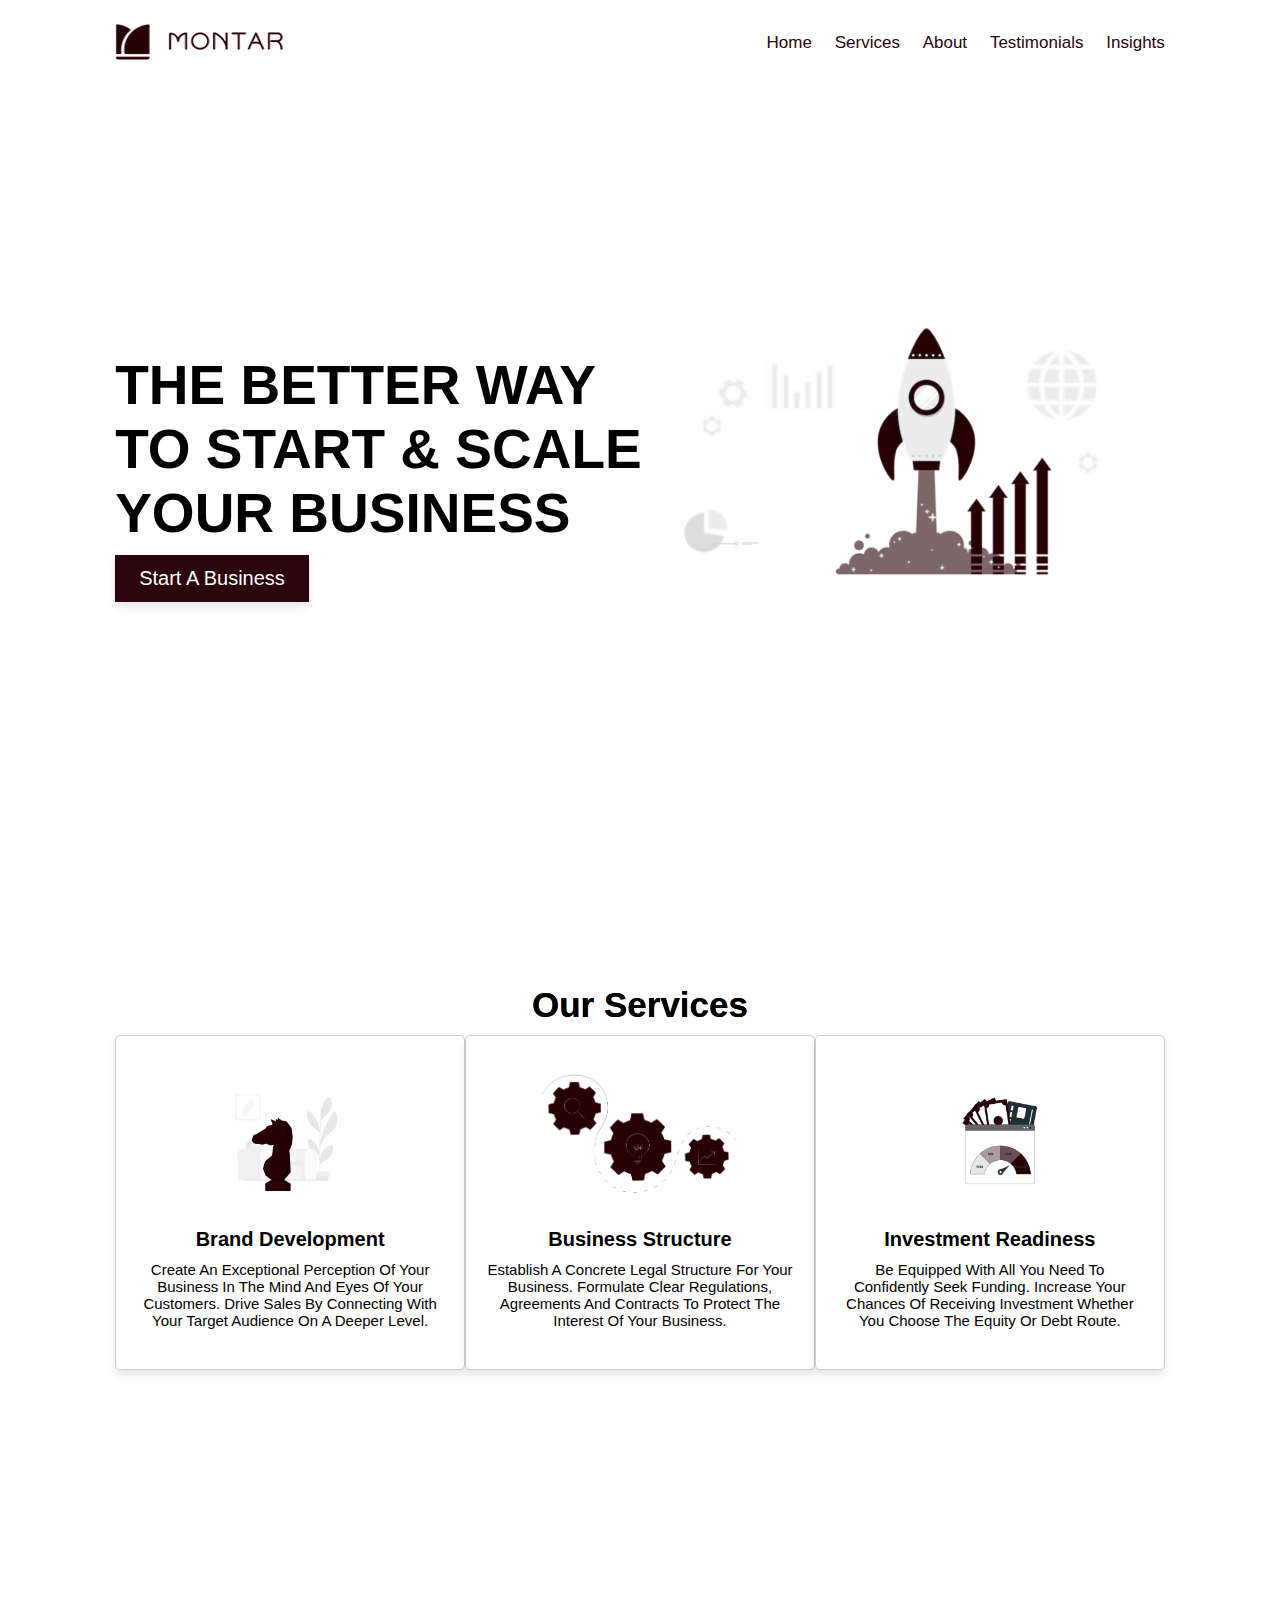
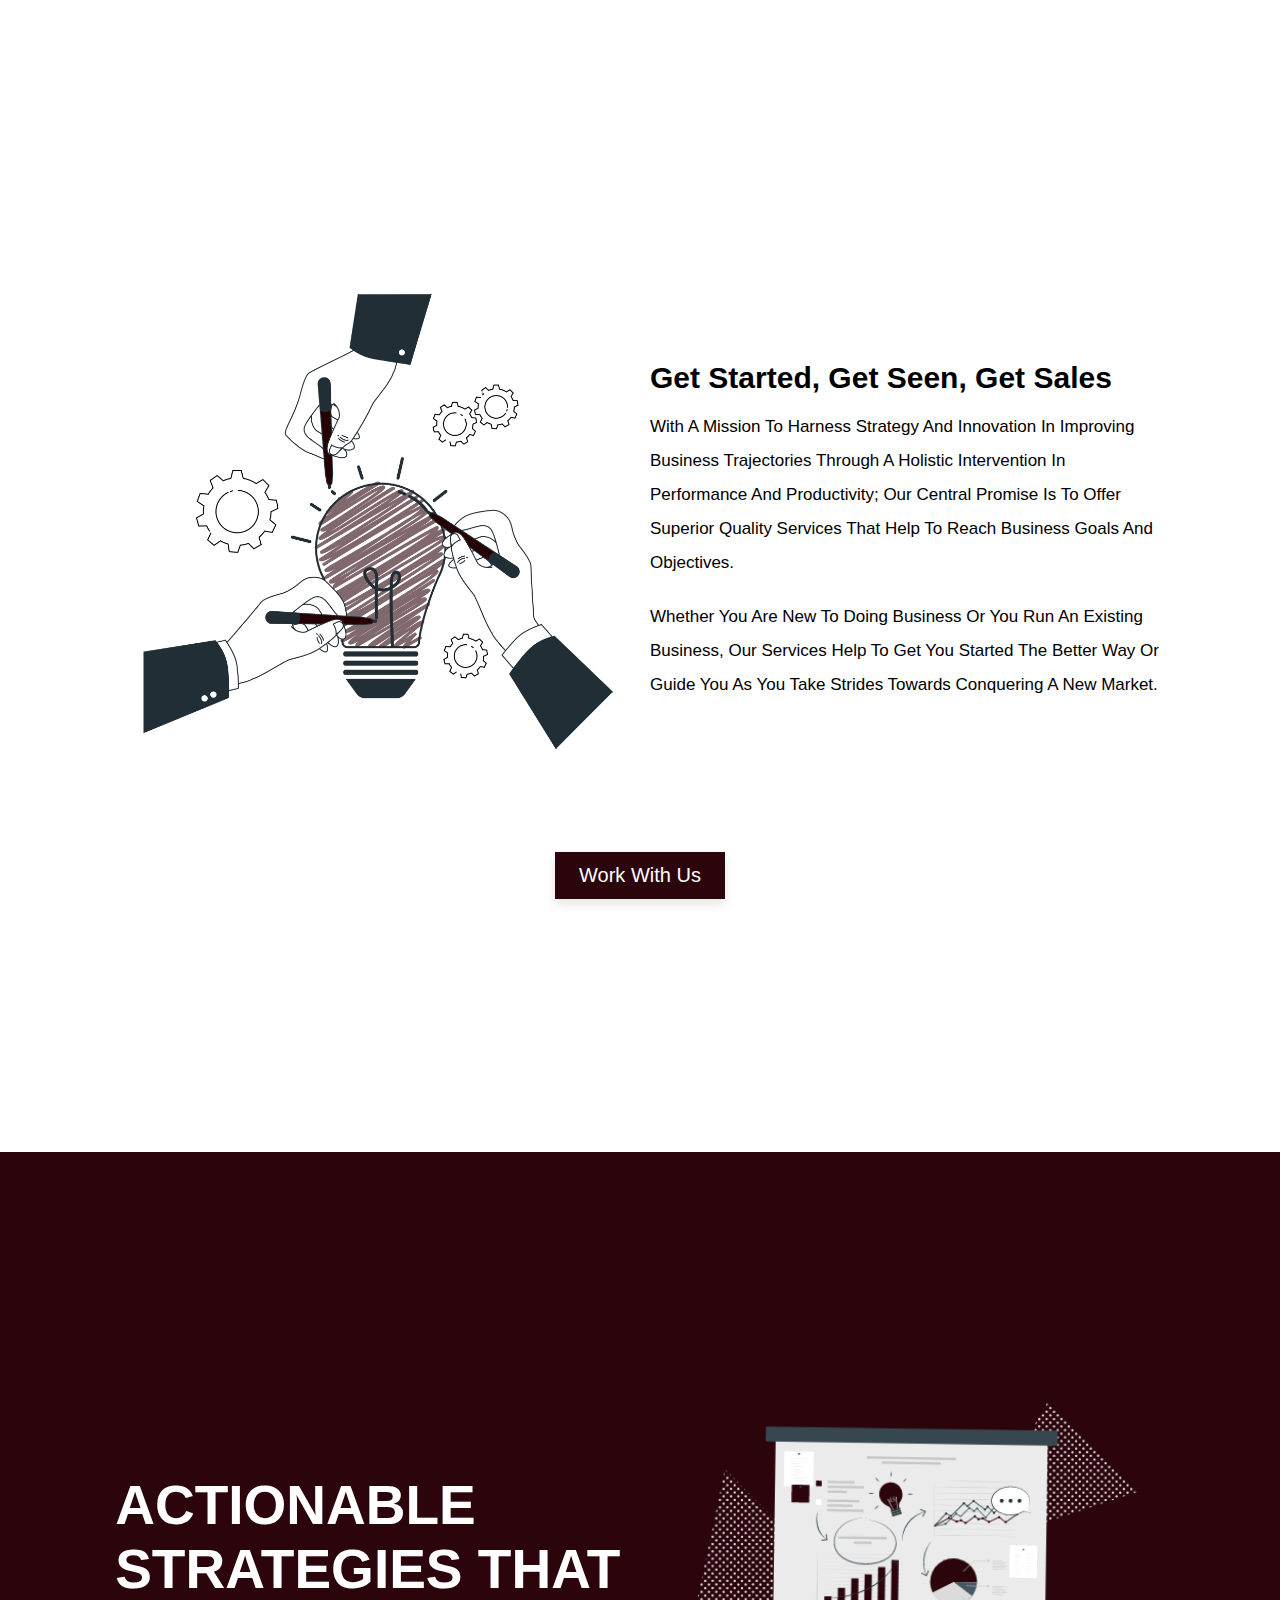
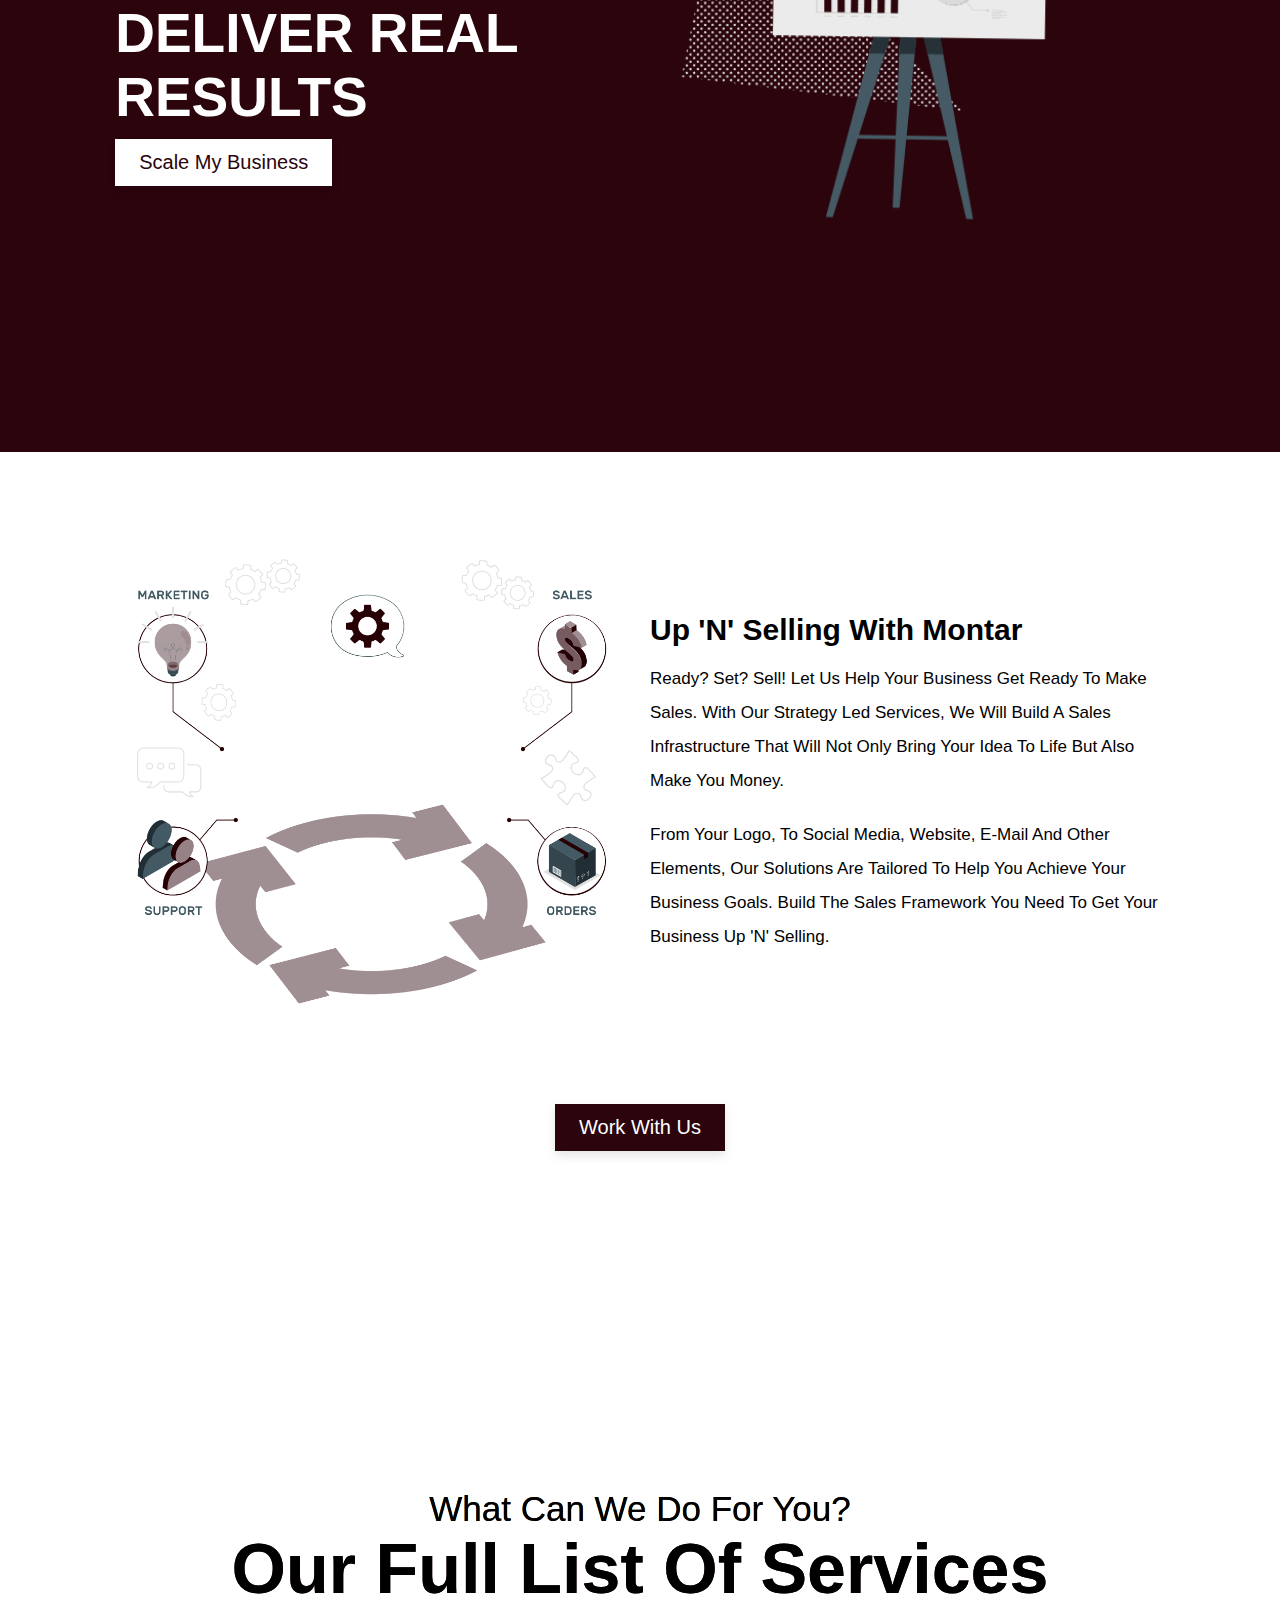
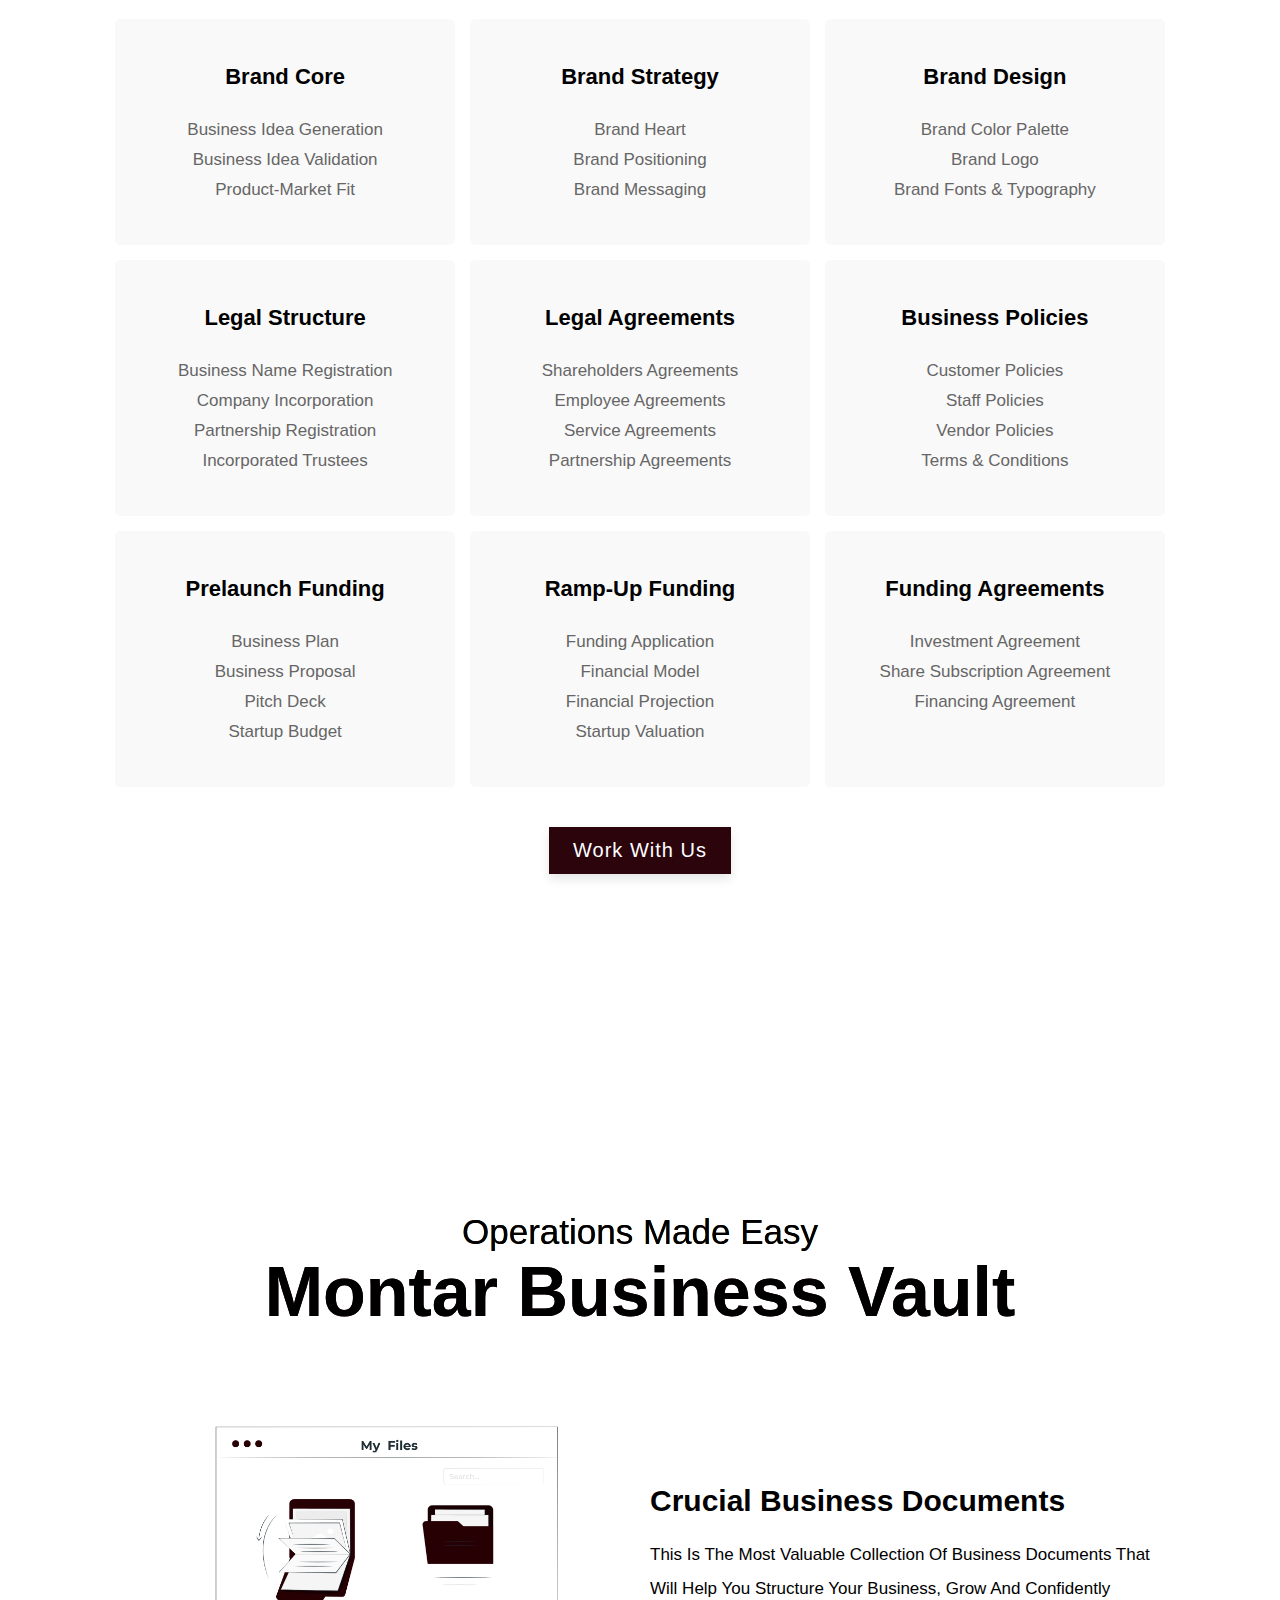
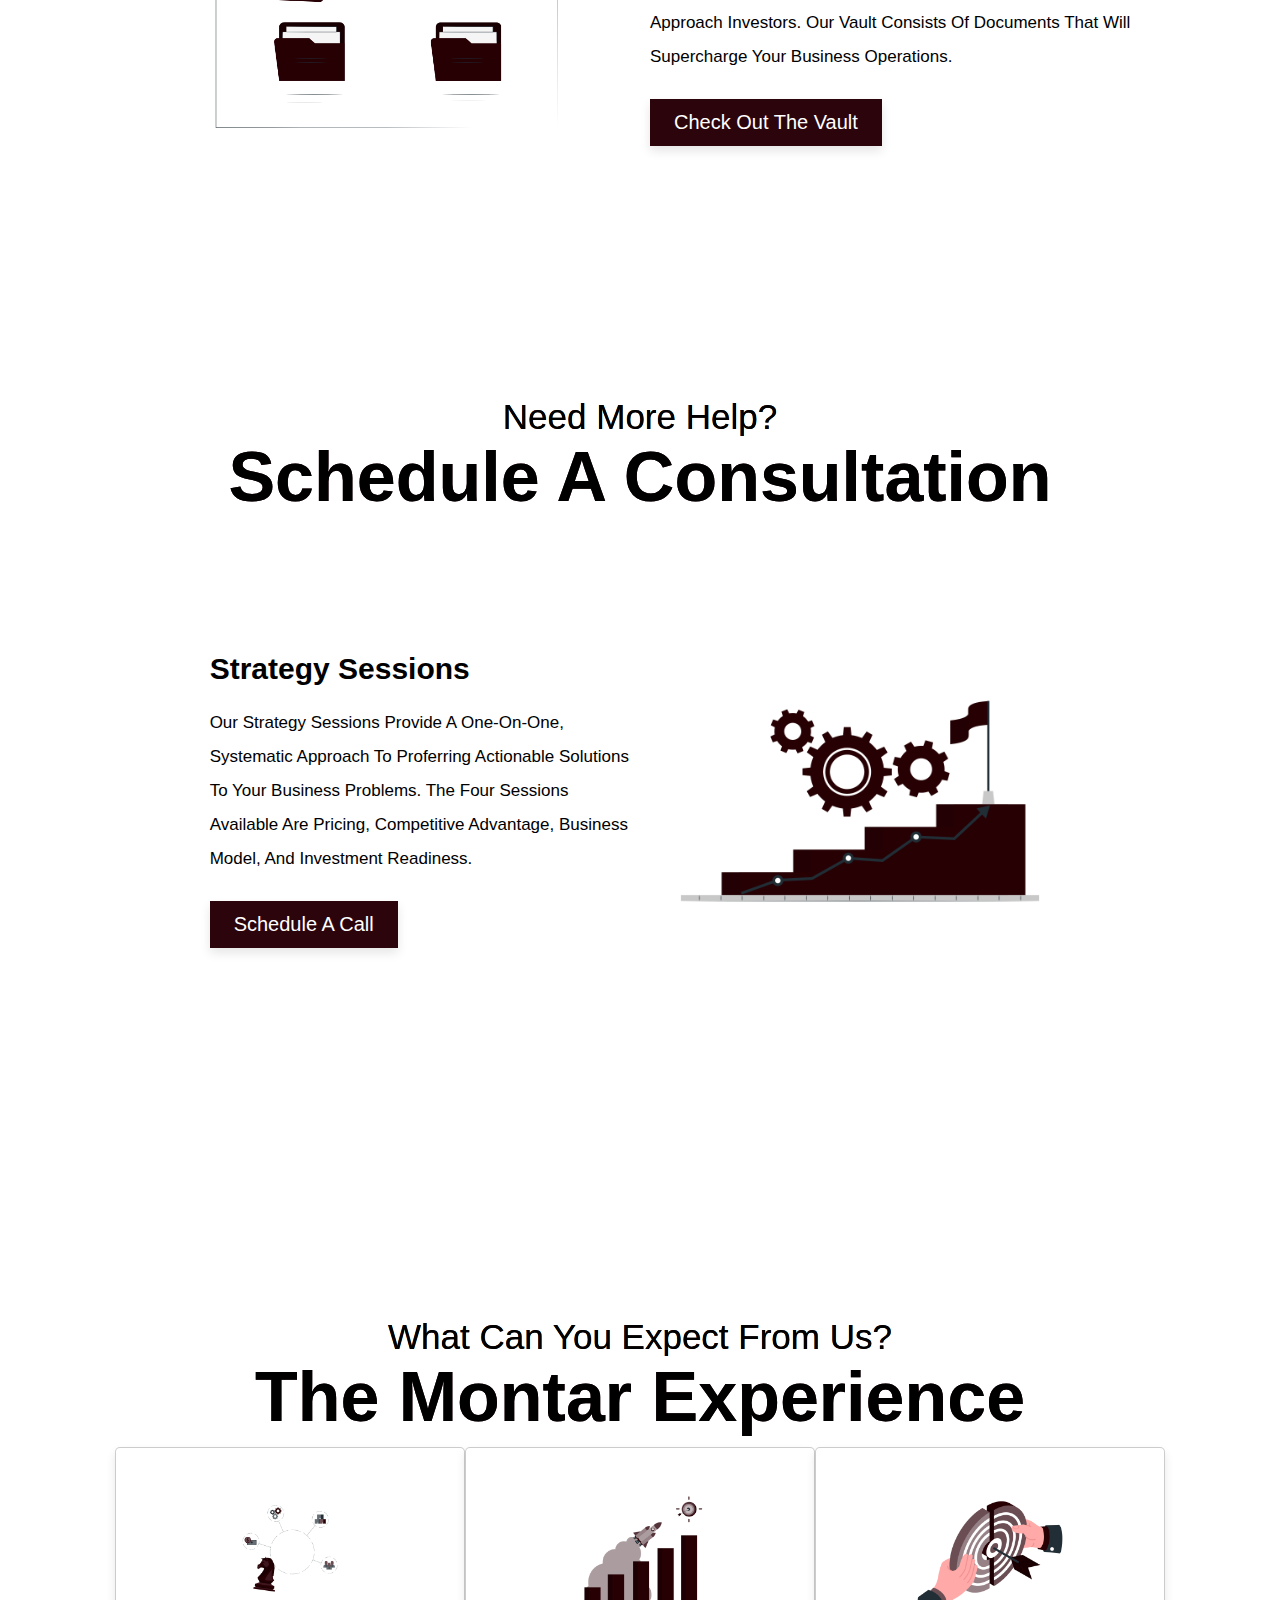
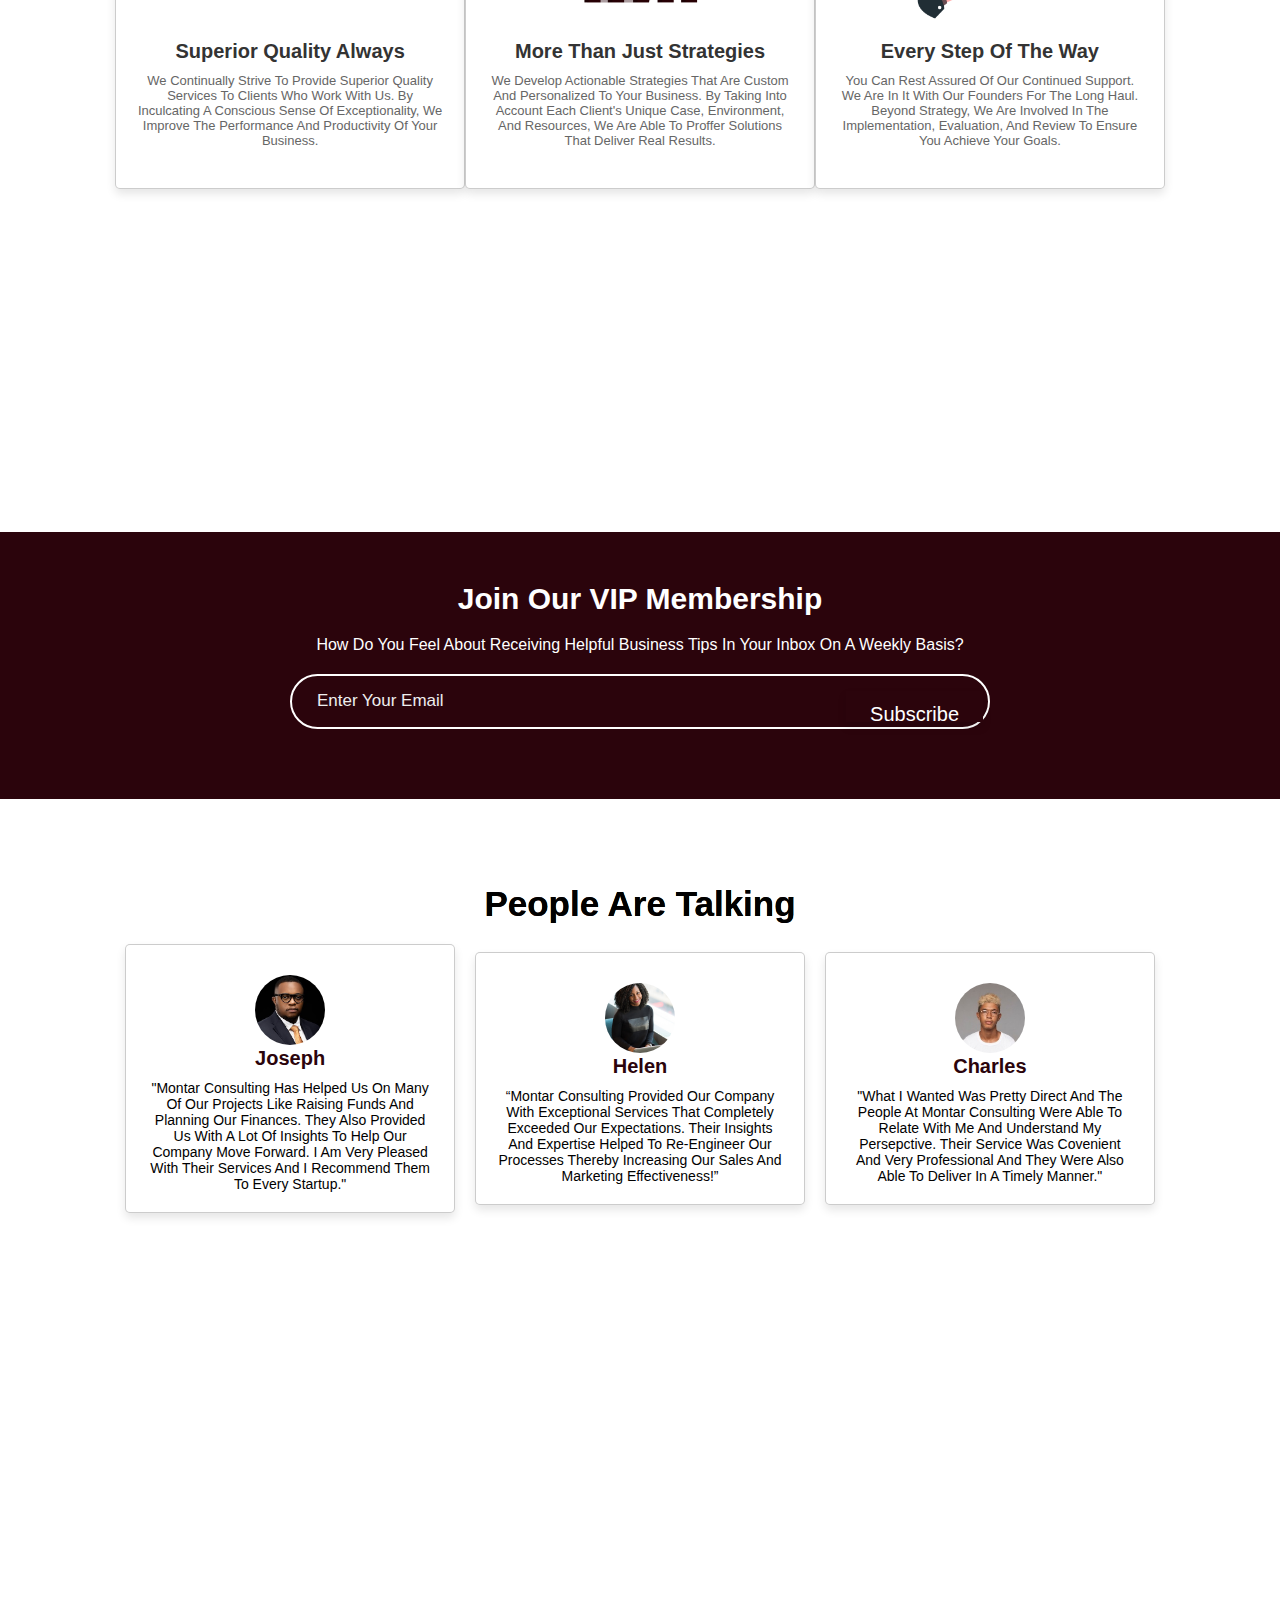
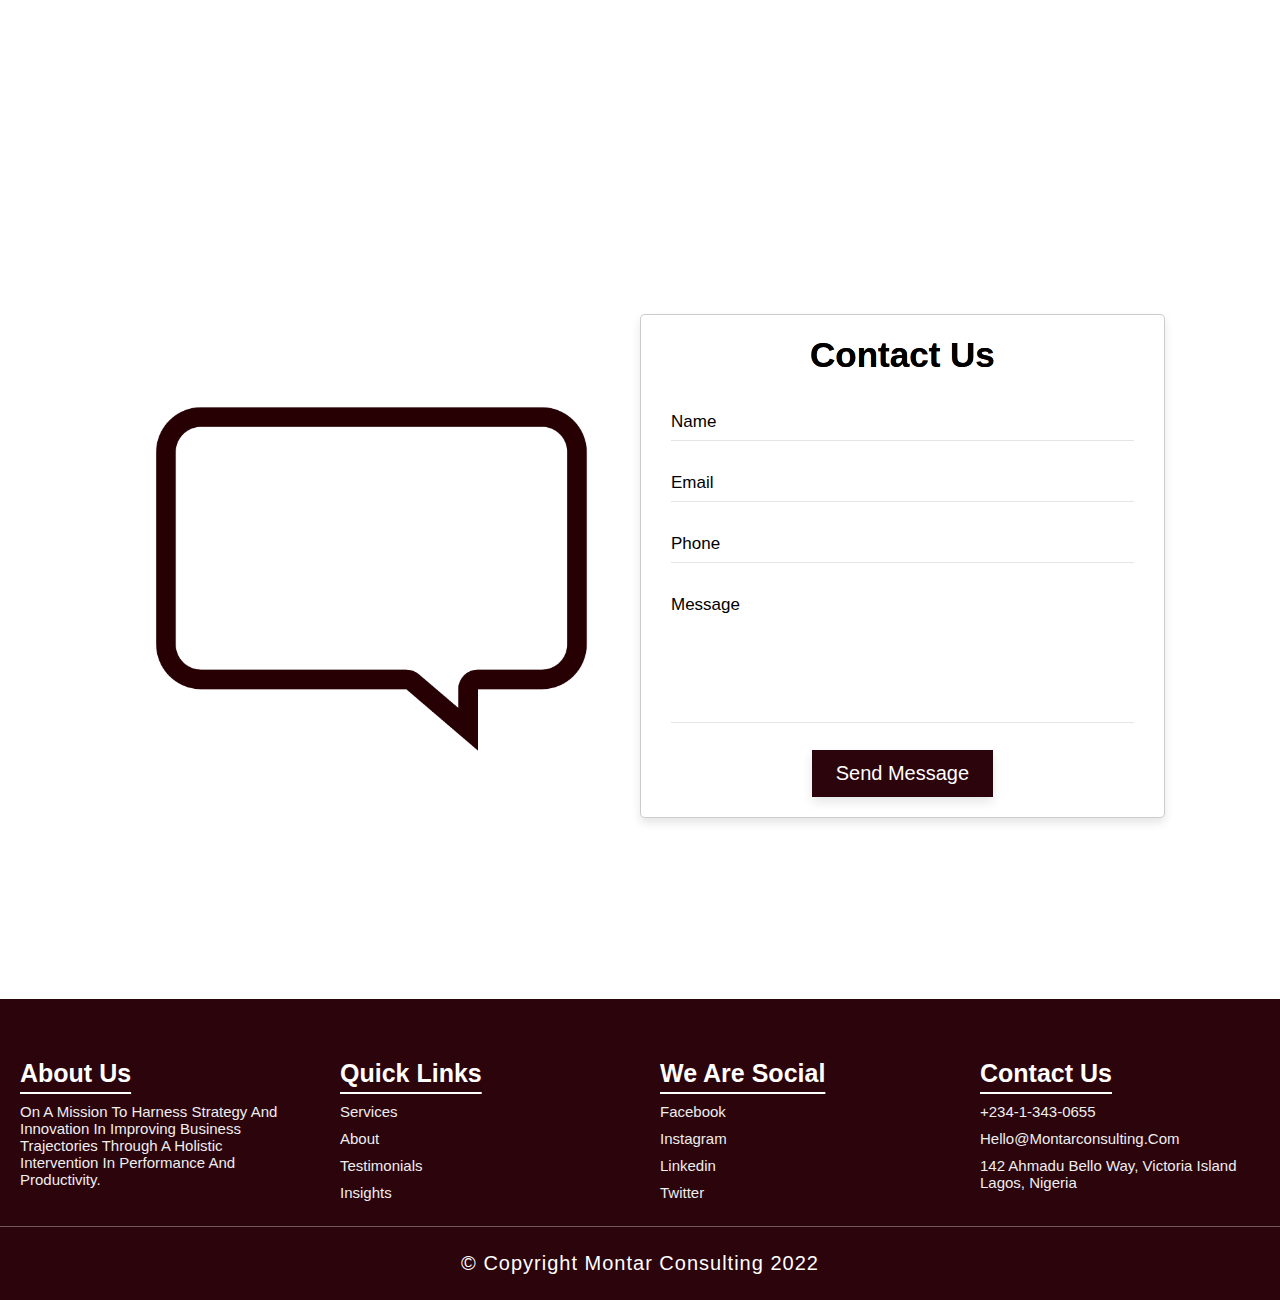
==== index.html @ ffcac97d "typo" ====
<!DOCTYPE html>
<html>

<head>
    <meta charset="utf-8">
    <meta name="viewport" content="width=device-width, initial-scale=1.0">
    <title>Montar Consulting</title>
    <link rel="preconnect" href="https://fonts.googleapis.com">
<link rel="preconnect" href="https://fonts.gstatic.com" crossorigin>
<link href="https://fonts.googleapis.com/css2?family=Montserrat&display=swap" rel="stylesheet">


    <!-- custom css file link -->
    <link rel="stylesheet" type="text/css" href="assets/css/style.css"/>


</head>

<body>

    <!-- header section starts -->


    <header class="main-header">

        <a href="index.html"><img class="logo" src="lgo.png" alt="montar consulting logo"></a>

        <input type="checkbox" id="menu-bar">
        <label for="menu-bar" ><i class="fas fa-bars"></i></label>

        <nav class="navbar">
            <a href="#home">home</a>
            <a href="#servicess">services</a>
            <a href="#about">about</a>
            <a href="#review">testimonials</a>
            <a href="https://medium.com/montar-consulting">Insights</a>
        </nav>

    </header>
    <!-- header section ends -->

    <!-- home section starts  -->

    <section class="home" id="home">

        <div class="content">
             <!--  <h3> <span class="line-down">The better way </span> to start & scale your business </h3> -->
           <!--     <h3>the better way to  <br> start & scale your </br> business</h3> -->
                   <h3>The Better Way To Start & Scale Your Business</h3>
            <ul>
               
              <!--   <a href="https://getstartedmontar.online/" class="btn">Work With Us</a>. -->
                <a href="https://my.forms.app/form/62d4509a80d98e4f702019bd" class="btn">Start A Business</a> 
        </div>

        <div class="image">
            <img src="assets/images/launchh.png" alt="">
        </div>

    </section>

    <!-- home section ends -->

    <!-- features section starts  -->

    <section class="features" id="features">

        <h1 class="heading"> Our Services </h1>

        <div class="box-container">

            <div class="box">
                <img src="assets/images/Strat.png" alt="">
                <h3>Brand Development</h3>
                <p>Create an exceptional perception of your business in the mind and eyes of your customers. Drive sales
                    by connecting with your target audience on a deeper level.
                </p>
             <!--   <a href="https://getstartedmontar.online/" class="btn">learn more</a> -->
            </div>

            <div class="box">
                <img src="assets/images/struct.png" alt="">
                <h3>Business Structure</h3>
                <p>Establish a concrete legal structure for your business. Formulate clear regulations, agreements and
                    contracts to protect the interest of your business.</p>
                <!--  <a href="https://getstartedmontar.online/" class="btn">learn more</a>  -->
            </div>

            <div class="box">
                <img src="assets/images/fund.png" alt="">
                <h3>Investment Readiness</h3>
                <p>Be equipped with all you need to confidently seek funding. Increase your chances of receiving investment
                    whether you choose the equity or debt route.</p>
                 <!-- <a href="https://getstartedmontar.online/" class="btn">learn more</a>  -->
            </div>       

        </div>

    </section>

    <!-- features section ends -->
     <!-- about section starts  -->

    <section class="about" id="about">

        <div class="image">
            <img src="assets/images/us.png" alt="">
        </div>

        <div class="content">
            <h3>Get Started, Get Seen, <span class="line-down">Get Sales</span></h3>
            <p>With a mission to harness strategy and innovation in improving business trajectories through a
                    holistic intervention in performance and productivity; our central promise is to offer superior quality services
                that help to reach business goals and objectives. </p>
            <p> Whether you are new to doing business or you run an existing business, our services help to get you
                    started the better way or guide you as you take strides towards conquering a new market. </p>
          <!--   <a href="https://giuvrf4mwh6.typeform.com/to/G7LK6NrI" class="btn">Work With Us</a> -->
        </div>
        
           </div>
        <div class="buttons">
            <div class="vertical-center">
                <a href="mailto:hello@montarconsulting.com"
                    class="btn"> Work With Us </a>
                <style>
                    .buttons {
                        text-align: center;
                        justify-content: center;
                        align-items: center;
                        width: 300px;
                        height: 300px;
                        margin: 2rem auto 0 auto;
                        padding: 10px;
                    }
                </style>
            </div>
            </div>

    </section>

    <!-- about section ends -->
    
      <!-- home section starts  -->

    <section class="homee" id="homee">

        <div class="content">
             <!--  <h3> <span class="line-down">The better way </span> to start & scale your business </h3> -->
             <h3>Actionable Strategies that deliver real results</h3> 
               
              <a href="https://my.forms.app/form/62fb6fc476ece330d7536aa9" class="btnn">Scale My Business</a> 
        </div>

        <div class="image">
            <img src="/neww.gif" alt="">
        </div>

    </section>

    <!-- home section ends -->
    
     <!-- aboutwo section starts  -->

    <section class="abouttwo" id="abouttwo">

        <div class="image">
            <img src="assets/images/up.png" alt="">
        </div>

        <div class="content">
            <h3>Up  'N'  Selling <span class="line-down">with Montar</span></h3>
            <p>Ready? Set? Sell! Let us help your business get ready to make sales. With our strategy led services, we will build a sales infrastructure that will not only bring your idea to life but also make you money. </p>
            <p> From your logo, to social media, website, e-mail and other elements, our solutions are tailored to help you achieve your business goals. Build the sales framework you need to get your business Up 'N' Selling.   </p>
          <!--   <a href="https://giuvrf4mwh6.typeform.com/to/G7LK6NrI" class="btn">Work With Us</a> -->
        </div>
        
           </div>
        <div class="buttons">
            <div class="vertical-center">
                <a href="mailto:hello@montarconsulting.com"
                    class="btn"> Work With Us </a>
                <style>
                    .buttons {
                        text-align: center;
                        justify-content: center;
                        align-items: center;
                        width: 300px;
                        height: 300px;
                        margin: 2rem auto 0 auto;
                        padding: 10px;
                    }
                </style>
            </div>
            </div>

    </section>

    <!-- abouttwo section ends -->

    
    
    <!-- about section starts  

    <section class="aboutt" id="aboutt">

        <div class="image">
            <img src="/asset/better.png" alt="">
        </div>

        <div class="content">
            <h3>Before you start your <span class="line-down">business</span></h3>
            <p>A dream is nothing without a plan. We have designed The Better Plan to help you start without confusion
                or overwhelm and also set your business up for success.
            </p>
            <p> The Better Plan will walk you through the process of generating innovative ideas to actually
                starting your business. Our goal with this guidebook is to offer you a deep understanding of the
                essential business elements that contribute to its profitability. </p>
                 <a href="https://selar.co/thebetterplan" class="btn">Get The Better Plan</a> 
        </div>
         -->
            

    </section>

    <!-- about section ends -->

    <!-- services section starts  -->

    <section class="servicess" id="servicess">

        <div class="heading">

            <span>What Can We Do For You?</span>
            <h1>Our Full List of Services</h1>

        </div>

        <div class="box-container">

            <div class="box">
                <h3>Brand Core</h3>
                <ul>
                  <li> <!-- <i class="fas fa-check"> --> </i> Business Idea Generation </li>
                  <li> <!-- <i class="fas fa-check"> --> </i> Business Idea Validation </li>
                  <li> <!-- <i class="fas fa-check"> --> </i> Product-Market Fit </li>
                </ul>

            </div>

            <div class="box">
                <h3>brand strategy</h3>
                <ul>
                    <li> <!-- <i class="fas fa-check"> --> </i> Brand Heart </li>
                    <li> <!-- <i class="fas fa-check"> --> </i> Brand Positioning</li>
                     <li> <!-- <i class="fas fa-check"> --> </i> Brand Messaging </li>
                </ul>
            </div>

            <div class="box">
                <h3>brand design</h3>
                <ul>
                    <li> <!-- <i class="fas fa-check"> --> </i> Brand Color Palette </li>
                    <li> <!-- <i class="fas fa-check"> --> </i> Brand Logo </li>
                    <li> <!-- <i class="fas fa-check"> --> </i> Brand Fonts & Typography</li>
                </ul>
            </div>

            <div class="box">
                <h3>Legal Structure</h3>
                <ul>
                    <li> <!-- <i class="fas fa-check"> --> </i> Business Name Registration </li>
                    <li> <!-- <i class="fas fa-check"> --> </i> Company Incorporation </li>
                    <li> <!-- <i class="fas fa-check"> --> </i> Partnership Registration </li>
                    <li> <!-- <i class="fas fa-check"> --> </i> Incorporated Trustees </li>
                </ul>
            </div>

            <div class="box">
                <h3>Legal Agreements</h3>
                <ul>
                    <li> <!-- <i class="fas fa-check"> --> </i> Shareholders Agreements </li>
                    <li> <!-- <i class="fas fa-check"> --> </i> Employee Agreements </li>
                    <li> <!-- <i class="fas fa-check"> --> </i> Service Agreements </li>
                    <li> <!-- <i class="fas fa-check"> --> </i> Partnership Agreements </li>
                </ul>
            </div>

            <div class="box">
                <h3>Business Policies</h3>
                <ul>
                    <li> <!-- <i class="fas fa-check"> --> </i> Customer Policies </li>
                    <li> <!-- <i class="fas fa-check"> --> </i> Staff Policies </li>
                    <li> <!-- <i class="fas fa-check"> --> </i> Vendor Policies </li>
                    <li> <!-- <i class="fas fa-check"> --> </i> Terms & Conditions </li>
                </ul>
                </p>
            </div>

            <div class="box">
                <h3>Prelaunch Funding</h3>
                <ul>
                    <li> <!-- <i class="fas fa-check"> --> </i> Business Plan </li>
                    <li> <!-- <i class="fas fa-check"> --> </i> Business Proposal </li>
                    <li> <!-- <i class="fas fa-check"> --> </i> Pitch Deck </li>
                    <li> <!-- <i class="fas fa-check"> --> </i> Startup Budget </li>
                </ul>
                </p>
            </div>

            <div class="box">
                <h3>Ramp-up Funding</h3>

                <ul>
                    <li> <!-- <i class="fas fa-check"> --> </i> Funding Application </li>
                    <li> <!-- <i class="fas fa-check"> --> </i> Financial Model </li>
                    <li> <!-- <i class="fas fa-check"> --> </i> Financial Projection </li>
                    <li> <!-- <i class="fas fa-check"> --> </i> Startup Valuation </li>
                </ul>
                </p>
            </div>

            <div class="box">
                <h3>Funding Agreements</h3>
                <ul>
                    <li> <!-- <i class="fas fa-check"> --> </i> Investment Agreement </li>
                    <li> <!-- <i class="fas fa-check"> --> </i> Share Subscription Agreement </li>
                    <li> <!-- <i class="fas fa-check"> --> </i> Financing Agreement </li>
                     <!--  <li> <i class="fas fa-check"></i> Term Sheet </li> -->
                </ul>
                </p>
            </div>
        </div>
        <div class="buttons">
            <div class="vertical-center">
                <a href="https://my.forms.app/form/62d4509a80d98e4f702019bd"
                    class="btn"> Work With Us </a>
                <style>
                    .buttons {
                        text-align: center;
                        justify-content: center;
                        align-items: center;
                        width: 300px;
                        height: 300px;
                        margin: 2rem auto 0 auto;
                        padding: 10px;
                    }
                </style>
            </div>
            </div>

    </section>

    <!-- services section ends -->

<!-- featuresa section starts -->

    <section class="featuress" id="featuress">

        <div class="heading">
            
            <span> Operations Made Easy </span>
            <h1>Montar Business Vault</h1>
        </div> 

        <div class="box-container">

            <div class="box">
                <div class="image">
                    <img src="assets/images/vault.png" alt="">
                </div>
                <div class="content">
                    <h3>Crucial Business Documents <span class="line-down"></span></h3>
                    <p>This is the most valuable collection of business documents that will help you
                        structure your business, grow and confidently approach investors. Our vault consists of documents that will
                        supercharge your business operations.
                    </p>
                    <a href="https://paystack.shop/montar-business-vault" class="btn">Check Out The Vault</a> 
                </div>
            </div>
            
    <!-- featuresa sections end -->

    <!-- features section starts  -->

    <section class="featuress" id="featuress">

        <div class="heading">
            
            <span>Need More Help?</span>
            <h1>Schedule A Consultation</h1>
        </div> 

            <div class="box">
                <div class="image">
                    <img src="assets/images/sult.png" alt="">
                </div>
                <div class="content">
                    <h3>strategy sessions <span class="line-down"></span></h3>
                    <p>Our strategy sessions provide a one-on-one, systematic approach to proferring
                        actionable solutions to your business problems. The four sessions available are
                        Pricing, Competitive Advantage, Business Model, and Investment Readiness.
                    </p>
                   <a href="https://paystack.com/pay/i7akbcwe7v" class="btn">schedule a call</a>  
                </div>
            </div>
            
           
        </div>

    </section>

    <!-- features section ends -->

    <!-- steps section starts  

    <section class="steps">

        <div class="heading">
            <span>Do You Prefer To DIY?</span>
            <h1>Shop Our Templates</h1>
        </div>

        <div class="box-container">

            <div class="box">
                <img src="assets/images/aa.png" alt="">
                <h3>Staff Policies</h3>
                <p> Get 40 lawyer-drafted customizable staff policies templates. Just add your company information.</p>

                <a href="https://selar.co/staffpolicies" class="btn">Buy now</a>
            </div>

            <div class="box">
                <img src="assets/images/ab.png" alt="">
                <h3>Customer Policies</h3>
                <p>This template pack contains 15 lawyer-drafted customer policies. Just add your company
                    information.</p>
                <a href=" https://selar.co/customerpolicies" class="btn">buy now</a>
            </div>

            <div class="box">
                <img src="assets/images/ac.png" alt="">
                <h3>Business Proposal</h3>
                <p>This template will help you prepare a proposal quickly to present your business to investors.</p>
                <a href="https://selar.co/businessproposal" class="btn">buy now</a>
            </div>

        </div>

    </section>

   steps section ends -->

    <!-- resources section starts  -->

    <section class="resources">

        <div class="heading">
            <span>What Can You Expect From Us?</span>
            <h1>The Montar Experience</h1>
        </div>

        <div class="box-container">

            <div class="box">
                <img src="assets/images/ba.png" alt="">
                <h3>Superior Quality Always</h3>
                <p>We continually strive to provide superior quality services to clients who work with us.
                    By inculcating a conscious sense of exceptionality, we improve the performance and productivity of your business.</p>
            </div>

            <div class="box">
                <img src="assets/images/bb.png" alt="">
                <h3>More Than Just Strategies</h3>
                <p>We develop actionable strategies that are custom and personalized to your business.
                    By taking into account each client's unique case, environment, and resources,
                    we are able to proffer solutions that deliver real results. </p>
            </div>

            <div class="box">
                <img src="/assets/images/support.png" alt="">
                <h3>Every Step of the Way</h3>
                <p>You can rest assured of our continued support. We are in it with our founders for the long haul.
                    Beyond strategy, we are involved in the implementation, evaluation, and review to ensure you achieve your goals.
                </p>
           
            </div>

        </div>

    </section>

    <!-- resources section ends -->

  <!-- newsletter  -->

    <div class="newsletter">

        <h3>Join Our VIP Membership</h3>
        <p>How do you feel about receiving helpful business tips in your inbox on a weekly basis?</p>
        <form action="">
          <input type="email" placeholder="enter your email">
         <!--- <input type="submit" value= "Subscribe"> --->
            <a href="https://skilled-creator-6603.ck.page/4166b8c18e" class="btn"> <div class="linkable">Subscribe</div> </a> 
          
           <!--- <a href="https://mailchi.mp/e56345a38aaf/subscribe-to-newsletter" class="btn"> Subscribe </a> --->
        
                           
                                                                 
             
          <!---- <input type="email" placeholder="enter your email"> 
          <input type="submit" value="Subscribe"--->
         
                  
           
        </form>
        

    </div>

    <!-- review section starts  -->

    <section class="review" id="review">

        <h1 class="heading"> People Are Talking </h1>

        <div class="box-container">

            <div class="box">
                <!-- <i class="fas fa-quote-right"></i> -->
                <div class="user">
                    <img src="assets/images/joseph.png" alt="">
                    <h3>Joseph</h3>
                  <!--  <div class="stars">
                        <i class="fas fa-star"></i>
                        <i class="fas fa-star"></i>
                        <i class="fas fa-star"></i>
                        <i class="fas fa-star"></i>
                        <i class="fas fa-star"></i>
                    </div> -->
                    <div class="comment">
                        "Montar Consulting has helped us on many of our projects like raising funds and planning our
                        finances. They also provided us with a lot of insights to help our company move forward. I am
                        very pleased with their services
                        and I recommend them to every startup."
                    </div>
                </div>
            </div>

            <div class="box">
                <!-- <i class="fas fa-quote-right"></i> -->
                <div class="user">
                    <img src="assets/images/helen.png" alt="">
                    <h3>Helen</h3>
                   <!--  <div class="stars">
                        <i class="fas fa-star"></i>
                        <i class="fas fa-star"></i>
                        <i class="fas fa-star"></i>
                        <i class="fas fa-star"></i>
                        <i class="fas fa-star-half-alt"></i>
                    </div> -->
                    <div class="comment">
                        “Montar Consulting provided our company with exceptional services that completely exceeded our
                        expectations.
                        Their insights and expertise helped to re-engineer our processes thereby increasing our sales
                        and marketing effectiveness!”
                    </div>
                </div>
            </div>

            <div class="box">
               <!-- <i class="fas fa-quote-right"> --> </i>
                <div class="user">
                    <img src="assets/images/charles_chayne.png" alt="">
                    <h3>Charles</h3>
                     <!--<div class="stars">
                        <i class="fas fa-star"></i>
                        <i class="fas fa-star"></i>
                        <i class="fas fa-star"></i>
                        <i class="fas fa-star"></i>
                        <i class="fas fa-star"></i>
                    </div> -->
                    <div class="comment">
                        "What I wanted was pretty direct and the people at Montar Consulting were able to relate with me
                        and understand my persepctive.
                        Their service was covenient and very professional and they were also able to deliver in a timely
                        manner."
                    </div>
                </div>
            </div>

        </div>

    </section>

    <!-- review section ends -->

    <!-- contact section starts  -->

    <section class="contact" id="contact">

        <div class="image">
            <img src="assets/images/chat.png" alt="">
        </div>

        <form action="">

            <h1 class="heading">contact us</h1>

            <div class="inputBox">
                <input type="text" required>
                <label>name</label>
            </div>

            <div class="inputBox">
                <input type="email" required>
                <label>email</label>
            </div>

            <div class="inputBox">
                <input type="number" required>
                <label>phone</label>
            </div>

            <div class="inputBox">
                <textarea required name="" id="" cols="30" rows="10"></textarea>
                <label>message</label>
            </div>

            <input type="submit" class="btn" value="send message">
           

        </form>

    </section>

    <!-- contact section ends -->

    <!-- footer section starts  -->

    <div class="footer">

        <div class="box-container">

            <div class="box">
                <h3>about us</h3>
                <p> On A Mission To Harness Strategy And Innovation In Improving Business Trajectories
                    Through A Holistic Intervention In Performance And Productivity.</p>
            </div>

            <div class="box">
                <h3>quick links</h3>
                <a href="https://www.montarconsulting.com/#services">services</a>
                <a href="https://www.montarconsulting.com/#about">about</a>
                <a href="https://www.montarconsulting.com/#review">testimonials</a>
                <a href="https://medium.com/montar-consulting/#contact">Insights</a>
            </div>

            <div class="box">
                <h3>We are social</h3>
                <a href="https://web.facebook.com/montarconsulting">facebook</a>
                <a href="https://www.instagram.com/montarconsulting/">instagram</a>
                <a href="https://www.linkedin.com/company/71185517/">linkedin</a>
                <a href="http://www.twitter.com/montarconsultin/">twitter</a>
            </div>

            <div class="box">
                <h3>contact us</h3>
              <div class="info">
                     <a href="tel:+234013430655">+234-1-343-0655</a>
                </div>
                <div class="info">
                     <a href="mailto:hello@montarconsulting.com">hello@montarconsulting.com</a>
                </div>
                <div class="info">
                        <a href="https://goo.gl/maps/Gqp3cNWukPWTLXXF7">142 Ahmadu Bello Way, Victoria Island Lagos, Nigeria</a>
                </div>
            </div>

        </div>

        <h1 class="credit"> &copy; copyright Montar Consulting 2022 </h1>

    </div>

    <!-- footer section ends -->




</body>

</html>
---- assets/css/style.css ----
@import url('https://fonts.googleapis.com/css2?family=Montserrat&display=swap');



header.logo{
    display: inline-block;
    height: auto;
    max-width: clamp(50px, 15vw, 60px);
      
}
:root{
    --pink:#2b040c;
    --purple:#2b040c;
    --gradient:linear-gradient(90deg, var(--purple), var(--pink));
}

*{
    font-family: 'Poppins', sans-serif;
    margin:0; padding:0;
    box-sizing: border-box;
    text-decoration: none;
    outline: none; border:none;
    text-transform: capitalize;
}

*::selection{
    background:var(--purple);
    color:#fff;
}

html{
    font-size: 62.5%;
    overflow-x: hidden;
   
} 

body{
    background: #fff;;
}

section{
    min-height: 100vh;
    padding:0 9%;
    padding-top: 7.5rem;
    padding-bottom: 2rem;
}

.btn{
    padding: 12px 24px;
    text-align: center;
    display: inline-flex;
    margin-top: 1rem;
    background:var(--gradient);
    font-size: 2.0rem;
    color:#fff;
    cursor: pointer;
    box-shadow: 0 .5rem 1rem rgba(0,0,0,.1);
    transition: all .3s linear;
}

.btnn{
    padding: 12px 24px;
    text-align: center;
    display: inline-flex;
    margin-top: 1rem;
    background:#fff;
    font-size: 2.0rem;
    color:#2b040c;
    cursor: pointer;
    box-shadow: 0 .5rem 1rem rgba(0,0,0,.1);
    transition: all .3s linear;
}


.btn:hover{
    transform: scale(1.1);
}

.heading{
    text-align: center;
    background:var(--gradient);
    color:transparent;
    -webkit-background-clip: text;
    background-clip: text;
    font-size: 3.5rem;
    text-transform: uppercase;
    padding:1rem;
}

header{
    position: absolute;
    top:0; left:0;
    width:100%;
    background:#fff;
   /* box-shadow: 0 .5rem 1rem rgba(0,0,0,.1); */
    padding:2rem 9%;
    display: flex;
    align-items: center;
    justify-content: space-between;
    z-index: 1000;
}

header .navbar a{
    font-size: 1.7rem;
    margin-left: 2rem;
    color:var(--pink);
}

header .navbar a:hover{
    color:var(--pink);
}

header input{
    display: none;
}

header label{
    font-size: 3rem;
    color:var(--purple);
    cursor: pointer;
/*     visibility: hidden;
    opacity: 0; */
}

.home{
    display: flex;
    align-items: center;
    justify-content: center;
    background:url(..images/h--over.png) no-repeat;
    background-size: cover;
    background-position: center;
}

.home .image img{
    width:40vw;
    animation: float 3s linear infinite;
}

@keyframes float{
    0%, 100%{
        transform: translateY(0rem);
    }
    50%{
        transform: translateY(-3.5rem);
    }
}

/* .home .content h3{
    font-size: 5.5rem;
    color:#000;
    text-transform: uppercase;
}

.home .content h3 span{
    color: #000;
    text-transform: uppercase;
}

.home .content p{
    font-size: 1.7rem;
    color:#666;
    padding:1rem 0;
} */

.home .content h3{
    font-size: 5.5rem;
    color:#000;
    text-transform: uppercase;
}

.home .content h3 span{
    color:var(--pink);
    text-transform: uppercase;
}

.features .heading {
  color: #000;
  text-transform: capitalize;
  text-align: center;
}
.features .box-container{
    display: flex;
    align-items: center;
    justify-content: center;
    flex-wrap: wrap;
}

.features .box-container .box{
    flex:1 1 30rem;
    background:#fff;
    border-radius: .5rem;
    border:.1rem solid rgba(0,0,0,.2);
    box-shadow: 0 .5rem 1rem rgba(0,0,0,.1);
    margin:1.rem;
    padding:3rem 2rem;
    border-radius: .5rem;
    text-align: center;
    transition: .2s linear;
}

.features .box-container .box img{
    height: 15rem;
}

.features .box-container .box h3{
    font-size: 2rem;
    color:#000;
    padding-top: 1rem;
}

.features .box-container .box p{
    font-size: 1.5rem;
    color:#000;
    padding: 1rem 0;
}

  

  .about {
    min-height: 85vh;
    display: -webkit-box;
    display: -ms-flexbox;
    display: flex;
    -webkit-box-align: center;
        -ms-flex-align: center;
            align-items: center;
    -ms-flex-wrap: wrap;
        flex-wrap: wrap;
    gap: 2rem;
  }
  
  
  .about .image {
    -webkit-box-flex: 1;
        -ms-flex: 1 1 42rem;
            flex: 1 1 42rem;
  }
  
  .about .image img {
    width: 100%;
  }
  
  .about .content {
    -webkit-box-flex: 1;
        -ms-flex: 1 1 42rem;
            flex: 1 1 42rem;
  }
  
  .about .content h3 {
    font-size: 3rem;
    line-height: 1.5;
    color: #000;
  }
  
  .about .content p {
    font-size: 1.7rem;
    line-height: 2;
    padding: 1rem 0;
  }
  


/* .about .heading {
  color: #2b040c;
  text-align: center;
}
.about{
    background:url(../images/about-bg.png) no-repeat;
    background-size: cover;
    background-position: center;
    padding-bottom: 3rem;
}

.about .column{
    display: flex;
    align-items: center;
    justify-content: center;
    flex-wrap: wrap;
    text-align: left;
}

.about .column .image{
    flex:1 1 40rem;
}

.about .column .image img{
    width:100%;
}

.about .column .content{
    flex:1 1 40rem;
}

.about .column .content h3{
    font-size: 3rem;
    color:#666;
}

.about .column .content p{
    font-size: 1.5rem;
    color:#666;
    padding:1rem 0;
}

.about .column .content .buttons a:last-child{
    margin-center: 1rem;
} */

.newsletter{
    text-align: center;
    padding:5rem 1rem;
    background-color: #2b040c;
    background-size: cover;
    background-position: center;
}

.newsletter h3{
    color:#fff;
    font-size: 3rem;
    text-transform: capitalize;
}

.newsletter p{
    color:#fff;
    font-size: 1.6rem;
    margin:2rem auto;
    width:70rem;
}

.newsletter form{
    display: flex;
    max-width: 70rem;
    border:.2rem solid #fff;
    padding:.5rem;
    border-radius: 5rem;
    margin:2rem auto;
    height:5.5rem;
}

.newsletter form input[type="email"]{
    padding:0 2rem;
    font-size: 1.7rem;
    background:none;
    width:100%;
    color:#fff;
    text-transform: none;
    background:none;
}

.newsletter form input[type="email"]::placeholder{
    color:#eee;
    text-transform: capitalize;
}

/*.newsletter form input[type="submit"]{
    background:#fff;
    width:20rem;
    font-size: 1.7rem;
    border-radius: 5rem;
    cursor: pointer;
}*/
a {
  text-decoration: none;
}

.linkable {
    margin-center: 1rem;
 /* background-color: palegoldenrod; */
  /*width: 100%;
  padding: 1rem 0;
  border-radius: 24px; 
  font-size: 2rem;
  margin-center: 1rem;
}*/
 /* .newsletter form input[type="submit"]:hover{
    color:var(--pink); */
}

.review .heading {
  color: #000;
  text-transform: capitalize;
  text-align: center;
}

.review .box-container{
    display: flex;
    align-items: center;
    justify-content: center;
    flex-wrap: wrap;
}

.review .box-container .box{
    background:#fff;
    margin:1rem;
    padding:1rem;
    text-align: center;
    position: relative;
    border:.1rem solid rgba(0,0,0,.2);
    box-shadow: 0 .5rem 1rem rgba(0,0,0,.1);
    flex:1 1 30rem;
    border-radius: .5rem;
}

.review .box-container .box .fa-quote-right{
    position: absolute;
    top:1rem; right:2rem;
    font-size: 8rem;
    color:#2b040c;
    opacity: .3;
}

.review .box-container .box .user img{
    border-radius: 50%;
    object-fit: cover;
    height: 7rem;
    width:7rem;
    margin-top: 2rem;
}

.review .box-container .box .user h3{
    color:#2b040c;
    font-size: 2rem;
}

.review .box-container .box .user .stars i{
    color:#2b040c);
    font-size: 1.5rem;
    padding:1rem 0;
}

.review .box-container .box .comment{
    color:#000;
    font-size: 1.4rem;
    padding:1rem;
}

.homee{
    display: flex;
    align-items: center;
    justify-content: center;
    background-color: #2b040c;
    background-size: cover;
    background-position: center;
}

.homee .image img{
    width:40vw;
    /*animation: float 3s linear infinite;*/
}

@keyframes float{
    0%, 100%{
        transform: translateY(0rem);
    }
    50%{
        transform: translateY(-3.5rem);
    }
}

.homee .content h3{
    font-size: 5.5rem;
    color:#fff;
    text-transform: uppercase;
}

.homee .content h3 span{
    color:var(--pink);
    text-transform: uppercase;
}

.homee .content p{
    font-size: 1.7rem;
    color:#666;
    padding:1rem 0;
}

.aboutt {
    background: #fff;
  }

  .aboutt {
    min-height: 85vh;
    display: -webkit-box;
    display: -ms-flexbox;
    display: flex;
    -webkit-box-align: center;
        -ms-flex-align: center;
            align-items: center;
    -ms-flex-wrap: wrap;
        flex-wrap: wrap;
    gap: 2rem;
  }
  
  
  .aboutt .image {
    -webkit-box-flex: 1;
        -ms-flex: 1 1 42rem;
            flex: 1 1 42rem;
  }
  
  .aboutt .image img {
    width: 100%;
  }
  
  .aboutt .content {
    -webkit-box-flex: 1;
        -ms-flex: 1 1 42rem;
            flex: 1 1 42rem;
  }
  
  .aboutt .content h3 {
    font-size: 4rem;
    line-height: 1.5;
  }
  
  .aboutt .content p {
    font-size: 1.7rem;
    line-height: 2;
    padding: 1rem 0;
  }
  



  .abouttwo {
    min-height: 85vh;
    display: -webkit-box;
    display: -ms-flexbox;
    display: flex;
    -webkit-box-align: center;
        -ms-flex-align: center;
            align-items: center;
    -ms-flex-wrap: wrap;
        flex-wrap: wrap;
    gap: 2rem;
  }
  
  
  .abouttwo .image {
    -webkit-box-flex: 1;
        -ms-flex: 1 1 42rem;
            flex: 1 1 42rem;
  }
  
  .abouttwo .image img {
    width: 100%;
  }
  
  .abouttwo .content {
    -webkit-box-flex: 1;
        -ms-flex: 1 1 42rem;
            flex: 1 1 42rem;
  }
  
  .abouttwo .content h3 {
    font-size: 3rem;
    line-height: 1.5;
    color: #000;
  }
  
  .abouttwo .content p {
    font-size: 1.7rem;
    line-height: 2;
    padding: 1rem 0;
  }
  


.servicess {
  background: #fff;
}

.servicess .heading {
    color: #000;
    text-align: center;
  }


.servicess .box-container {
  display: -ms-grid;
  display: grid;
  -ms-grid-columns: (minmax(32rem, 1fr))[auto-fit];
      grid-template-columns: repeat(auto-fit, minmax(32rem, 1fr));
  gap: 1.5rem;
}

.servicess .box-container .box {
  background: #f9f9f9;
  padding: 3rem 2rem;
  text-align: center;
  border-radius: .5rem;
}

.servicess .box-container .box img {
  height: 8rem;
  margin-bottom: .7rem;
}

.servicess .box-container .box h3 {
  font-size: 2.2rem;
  padding: 1.5rem 0;
}

.servicess .box-container .box p {
  line-height: 2;
  font-size: 1.7rem;
}


.servicess .box-container .box .price{
    font-size: 4rem;
    color: #000000;
    padding:1rem 0;
}

.servicess .box-container .box .price span{
    font-size: 2rem;
}

.servicess .box-container .box ul{
    padding:1rem 0;
    list-style: none;
}

.servicess .box-container .box ul li{
    font-size: 1.7rem;
    color:#666;
    padding:.5rem 0;
}

.servicess .box-container .box ul li .fa-check{
    color:lightgreen;
}


.servicess .buttons{
  letter-spacing: .1rem;
  top:-.5rem;
  font-size: 1.5rem;
  color:var(--pink);
}

.featuress {
  background: #fff;
}

.featuress .heading {
  color: #000;
  text-align: center;
}

.featuress .box-container .box {
  display: -webkit-box;
  display: -ms-flexbox;
  display: flex;
  -ms-flex-wrap: wrap;
      flex-wrap: wrap;
  gap: 2rem;
  -webkit-box-align: center;
      -ms-flex-align: center;
          align-items: center;
  min-height: 60vh;
  margin-bottom: 3rem;
}

.featuress .box-container .box:last-child {
  margin-bottom: 0;
}

.featuress .box-container .box:nth-child(even) {
  -webkit-box-orient: horizontal;
  -webkit-box-direction: reverse;
      -ms-flex-flow: row-reverse wrap;
          flex-flow: row-reverse wrap;
}

.featuress .box-container .box .image {
  -webkit-box-flex: 1;
      -ms-flex: 1 1 42rem;
          flex: 1 1 42rem;
}

.featuress .box-container .box .image img {
  width: 100%;
}

.featuress .box-container .box .content {
  -webkit-box-flex: 1;
      -ms-flex: 1 1 42rem;
          flex: 1 1 42rem;
}

.featuress .box-container .box .content h3 {
  font-size: 3rem;
  line-height: 1.5;
}

.featuress .box-container .box .content p {
  padding: 1.5rem 0;
  line-height: 2;
  font-size: 1.7rem;
}

.featuresa {
  background: #fff;
}

.featuresa .heading {
  color: #000;
  text-align: center;
  font-size: 3rem;
}

.featuresa .box-container .box {
  display: -webkit-box;
  display: -ms-flexbox;
  display: flex;
  -ms-flex-wrap: wrap;
      flex-wrap: wrap;
  gap: 2rem;
  -webkit-box-align: center;
      -ms-flex-align: center;
          align-items: center;
  min-height: 60vh;
  margin-bottom: 3rem;
}

.featuresa .box-container .box:last-child {
  margin-bottom: 0;
}

.featuresa .box-container .box:nth-child(even) {
  -webkit-box-orient: horizontal;
  -webkit-box-direction: reverse;
      -ms-flex-flow: row-reverse wrap;
          flex-flow: row-reverse wrap;
}

.featuresa .box-container .box .image {
  -webkit-box-flex: 1;
      -ms-flex: 1 1 42rem;
          flex: 1 1 42rem;
}

.featuresa .box-container .box .image img {
  width: 100%;
}

.featuresa .box-container .box .content {
  -webkit-box-flex: 1;
      -ms-flex: 1 1 42rem;
          flex: 1 1 42rem;
}

.featuresa .box-container .box .content h3 {
  font-size: 3rem;
  line-height: 1.5;
}

.featuresa .box-container .box .content p {
  padding: 1.5rem 0;
  line-height: 2;
  font-size: 1.7rem;
}

.steps {
  background: #fff;
}
.steps .heading {
  color: #000;
  text-align: center;
}

.steps .box-container {
  display: -ms-grid;
  display: grid;
  -ms-grid-columns: (minmax(32rem, 1fr))[auto-fit];
      grid-template-columns: repeat(auto-fit, minmax(32rem, 1fr));
  gap: 1.5rem;
}

.steps .box-container .box {
  text-align: center;
  padding: 3rem 2rem;
}

.steps .box-container .box img {
  height: 20rem;
}

.steps .box-container .box h3 {
  font-size: 2.2rem;
  padding: 2rem 0;
}

.steps .box-container .box p {
  font-size: 2rem;
  color: #000;
  line-height: 2;
  padding-bottom: 1rem;
  
}

.resources {
  background: #fff;
}

.resources .heading {
  color: #000;
  text-align: center;
}

.resources .box-container{
    display: flex;
    align-items: center;
    justify-content: center;
    flex-wrap: wrap;
}

.resources .box-container .box{
    flex:1 1 30rem;
    background:#fff;
    border-radius: .5rem;
    border:.1rem solid rgba(0,0,0,.2);
    box-shadow: 0 .5rem 1rem rgba(0,0,0,.1);
    margin:1.rem;
    padding:3rem 2rem;
    border-radius: .5rem;
    text-align: center;
    transition: .2s linear;
}

.resources .box-container .box img{
    height: 15rem;
}

.resources .box-container .box h3{
    font-size: 2rem;
    color:#333;
    padding-top: 1rem;
}

.resources .box-container .box p{
    font-size: 1.3rem;
    color:#666;
    padding: 1rem 0;
}

.contact{
    display: flex;
    align-items: center;
    justify-content: center;
    flex-wrap: wrap;
    padding-bottom: 4rem;
}

.contact .image{
    flex:1 1 40rem;
}

.contact .image img{
    width:100%;
    padding:2rem;
}

.contact form{
    flex:1 1 40rem;
    padding:2rem 3rem;
    border:.1rem solid rgba(0,0,0,.2);
    box-shadow: 0 .5rem 1rem rgba(0,0,0,.1);
    border-radius: .5rem;
    background:#fff;
    text-align: center;
}

.contact form .heading{
    text-align: center;
    text-transform: capitalize;
    color: #000;
    padding:0;
    padding-bottom: 2rem;
}

.contact form .inputBox{
    position: relative;
}

.contact form .inputBox input, .contact form .inputBox textarea{
    width:100%;
    background:none;
    color:#000;
    margin:1.5rem 0;
    padding:.5rem 0;
    font-size: 1.7rem;
    border-bottom: .1rem solid rgba(0,0,0,.1);
    text-transform: none;
}

.contact form .inputBox textarea{
    resize: none;
    height: 13rem;
}

.contact form .inputBox label{
    position: absolute;
    top:1.7rem; left:0;
    font-size: 1.7rem;
    color:#000;
    transition: .2s linear;
}

.contact form .inputBox input:focus ~ label,
.contact form .inputBox input:valid ~ label,
.contact form .inputBox textarea:focus ~ label,
.contact form .inputBox textarea:valid ~ label{
    top:-.5rem;
    font-size: 1.5rem;
    color:var(--pink);
}

.footer{
    padding-top: 3rem;
    background:#2b040c;
    background-size: cover;
    background-position: center;
}

.footer .box-container{
    display: flex;
    flex-wrap: wrap;
}

.footer .box-container .box{
    flex:1 1 25rem;
    margin:2rem;
}

.footer .box-container .box h3{
    font-size: 2.5rem;
    padding:1rem 0;
    color:#fff;
    text-decoration: underline;
    text-underline-offset: 1rem;
}

.footer .box-container .box p{
    font-size: 1.5rem;
    padding:.5rem 0;
    color:#eee;
}

.footer .box-container .box a{
    display: block;
    font-size: 1.5rem;
    padding:.5rem 0;
    color:#eee;
}

.footer .box-container .box a:hover{
    text-decoration: underline;
}

.footer .box-container .box .info{
    display: flex;
    align-items: center;
}

.footer .box-container .box .info i{
    margin:.5rem 0;
    margin-right: 1rem;
    border-radius: 50%;
    background:#fff;
    color:var(--purple);
    font-size: 1.5rem;
    height:4.5rem;
    width:4.5rem;
    line-height: 4.5rem;
    text-align: center;
}

.footer .credit{
    font-size: 2rem;
    font-weight: normal;
    letter-spacing: .1rem;
    color:#fff;
    border-top: .1rem solid #fff5;
    padding:2.5rem 1rem;
    text-align: center;
}











/

/* media queries  */

@media (max-width:1200px){
    
    html{
        font-size: 55%;
    }

}

@media (max-width:991px){
    
    section{
        padding:0 3%;
        padding-top: 7.5rem;
        padding-bottom: 2rem;
    }

}

@media (max-width:768px){

     #menu-bar{
        display: none;
    }
    header label{
        visibility: visible;
        opacity: 1;
    }
    
     .fas{
        position: relative;
    }
    .fas::before{
        content: "=";
        color:#000;
        font-style: normal;
        font-size:50px;
        font-family: "Font Awesome 5 Brands";
    }

    header .navbar{
        position: absolute;
        top:100%; left: 0;
        width:100%;
        background:#fff;
        padding:1rem 2rem;
        border-top: .1rem solid rgba(0,0,0,.2);
        box-shadow: 0 .5rem 1rem rgba(0,0,0,.1);
        transform-origin: top;
        transform: scaleY(0);
        opacity: 0;
        transition: .2s linear;
    }

    header .navbar a{
        display: block;
        margin:2rem 0;
        font-size: 2rem;
    }

    header input:checked ~ .navbar{
        transform: scaleY(1);
        opacity: 1;
    }

    header input:checked ~ .fas::before{
        content:  "\f0c9";
        color:#000;
        font-style: normal;
        font-weight: 900;
        font-size:50px;
        font-family: "Font Awesome 5 Brands";
    }

    .home{
        flex-flow: column-reverse;
    }

    .home .image img{
        width:100%;
    }

    .home .content h3{
        font-size: 3.6rem;
    }

    .home .content p{
        font-size: 1.5rem;
    }

    .about{
        background-position: right;
    }

    .newsletter p{
        width:auto;
    }

}

@media (max-width:450px){
    
    html{
        font-size: 50%;
    }

    .about .column .content .buttons a{
        width:100%;
        text-align: center;
    }

    .about .column .content .buttons a:last-child{
        margin: 1rem 0;
    }

}

/* media queries  */

@media (max-width:1200px){
    
    html{
        font-size: 55%;
    }

}

@media (max-width:991px){
    
    section{
        padding:0 3%;
        padding-top: 7.5rem;
        padding-bottom: 2rem;
    }

}

@media (max-width:768px){

    header label{
        visibility: visible;
        opacity: 1;
    }

    header .navbar{
        position: absolute;
        top:100%; left: 0;
        width:100%;
        background:#fff;
        padding:1rem 2rem;
        border-top: .1rem solid rgba(0,0,0,.2);
        box-shadow: 0 .5rem 1rem rgba(0,0,0,.1);
        transform-origin: top;
        transform: scaleY(0);
        opacity: 0;
        transition: .2s linear;
    }

    header .navbar a{
        display: block;
        margin:2rem 0;
        font-size: 2rem;
    }

    header input:checked ~ .navbar{
        transform: scaleY(1);
        opacity: 1;
    }

    header input:checked ~ label::before{
        content:'\f00d';
    }

    .homee{
        flex-flow: column-reverse;
    }

    .homee .image img{
        width:100%;
    }

    .homee .content h3{
        font-size: 3.6rem;
    }

    .homee .content p{
        font-size: 1.5rem;
    }

    .aboutt{
        background-position: right;
    }

    .newsletter p{
        width:auto;
    }

}

@media (max-width:450px){
    
    html{
        font-size: 50%;
    }

    .aboutt .column .content .buttons a{
        width:100%;
        text-align: center;
    }

    .aboutt .column .content .buttons a:last-child{
        margin: 1rem 0;
    }

}
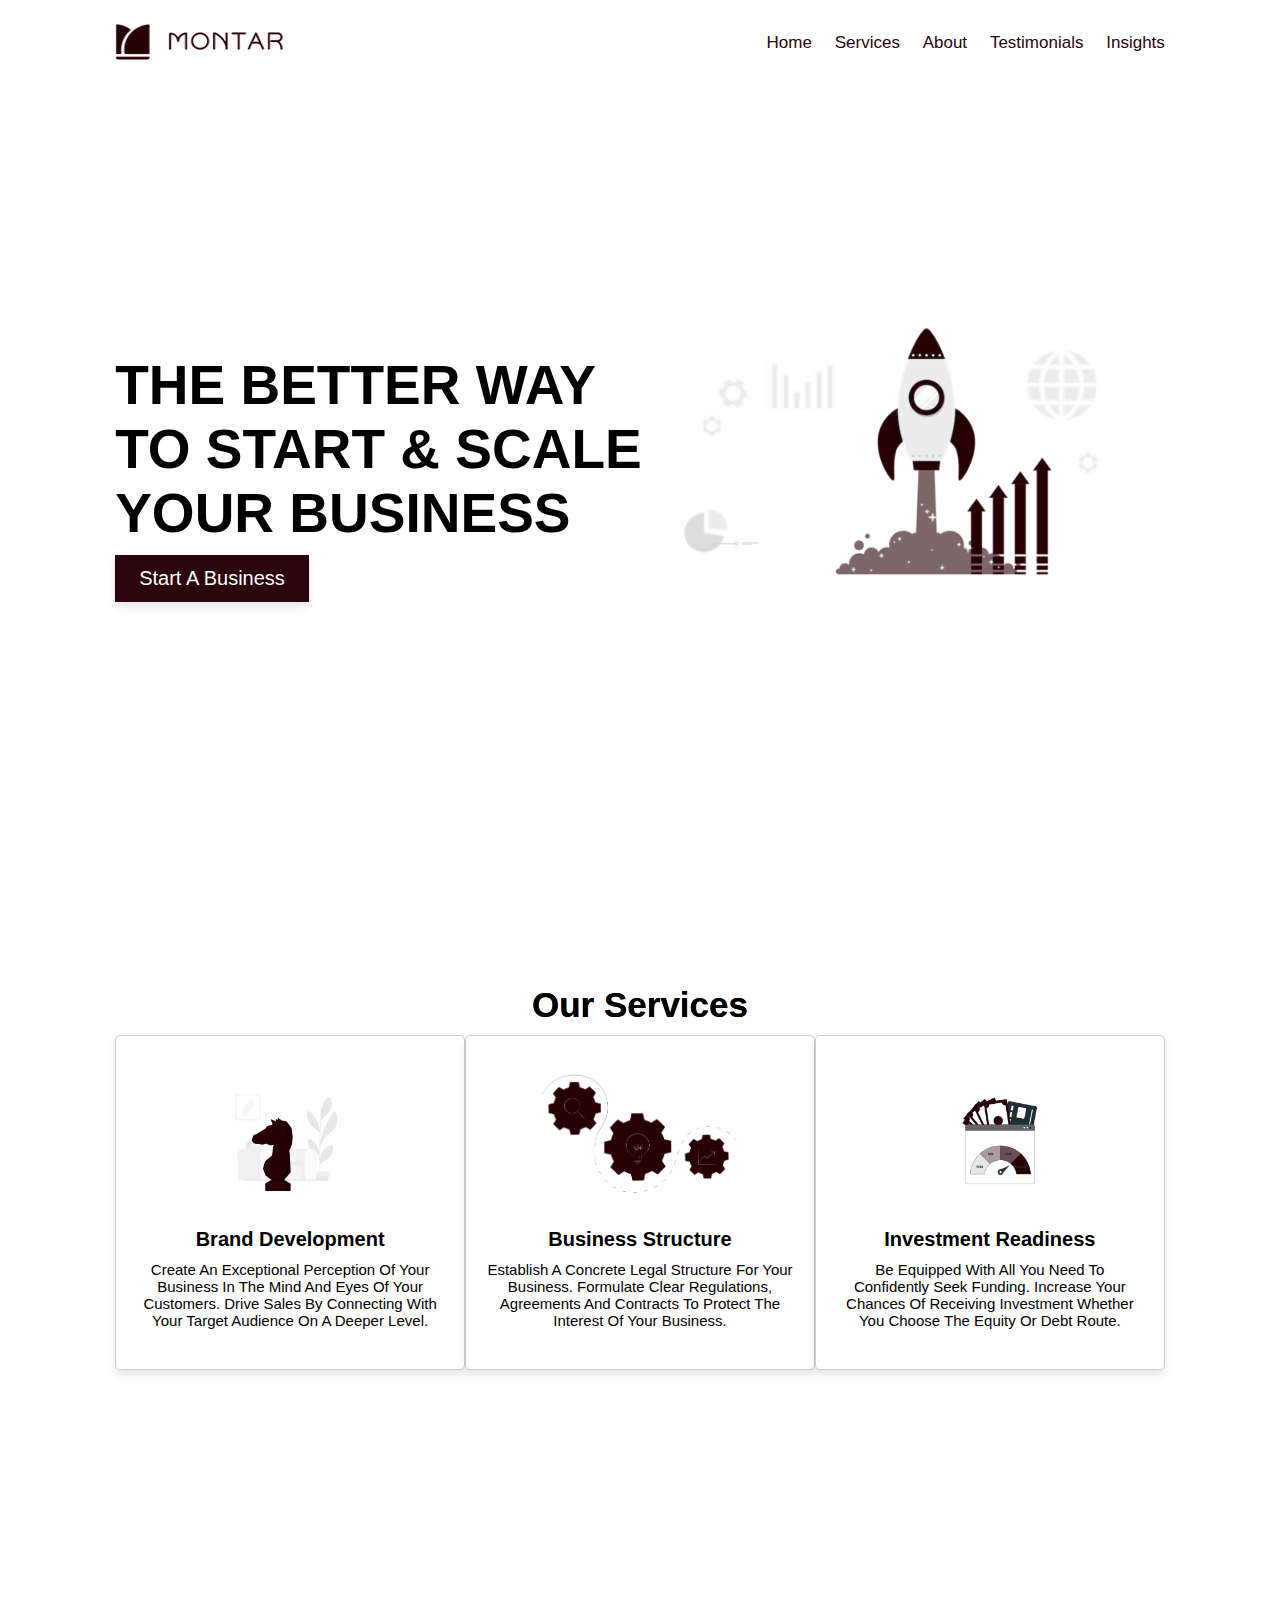
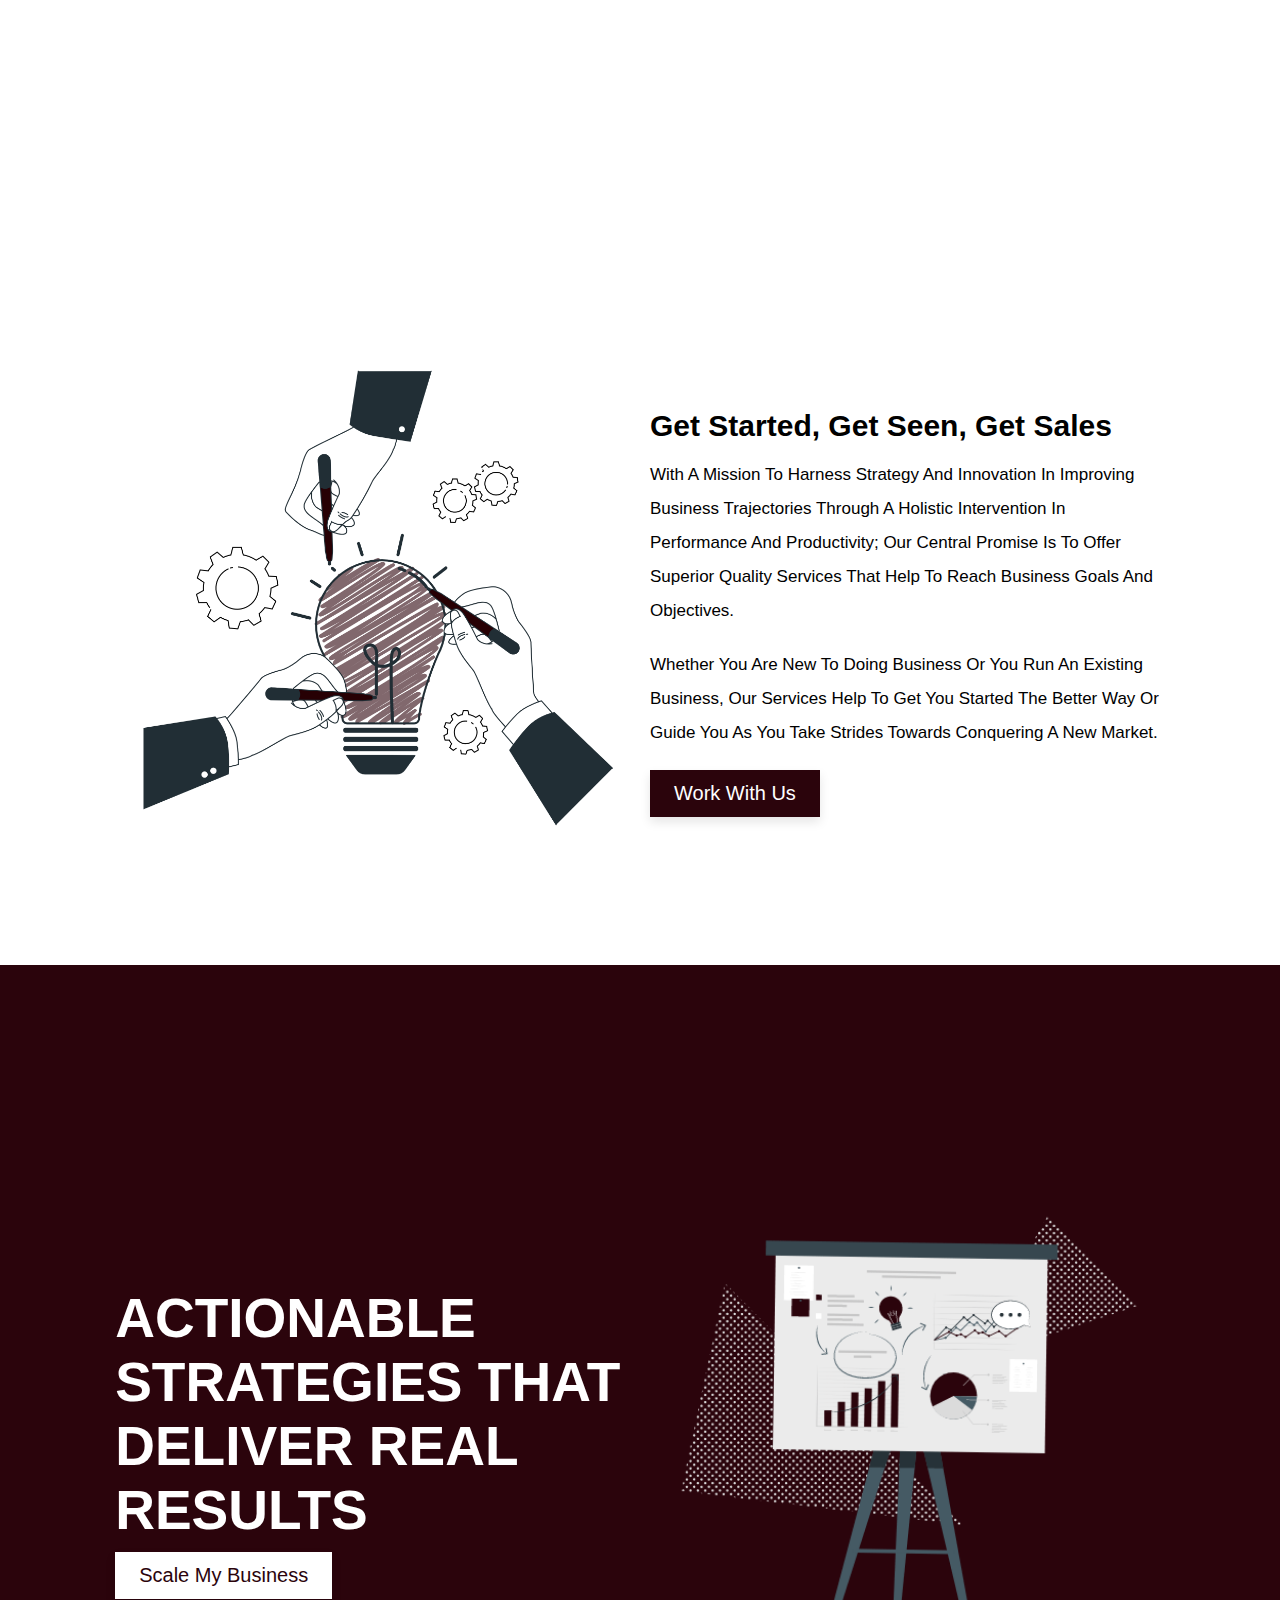
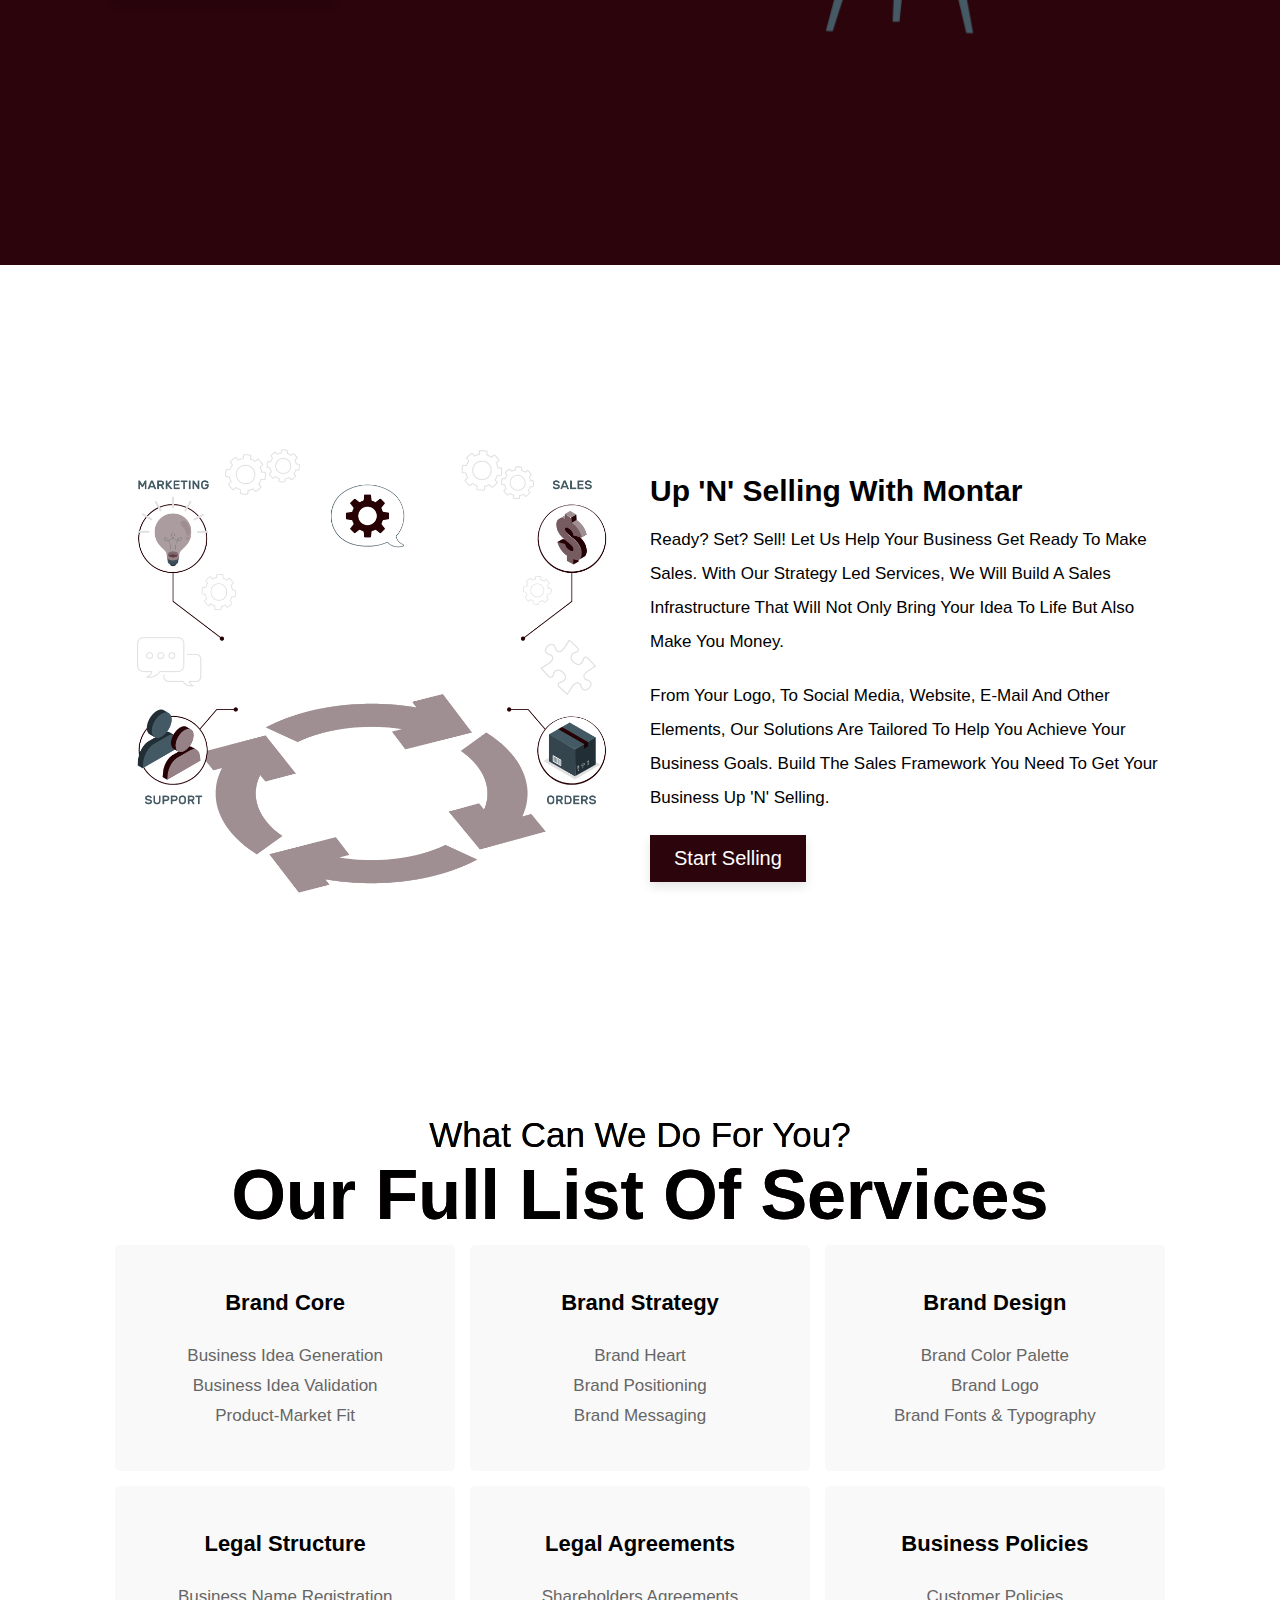
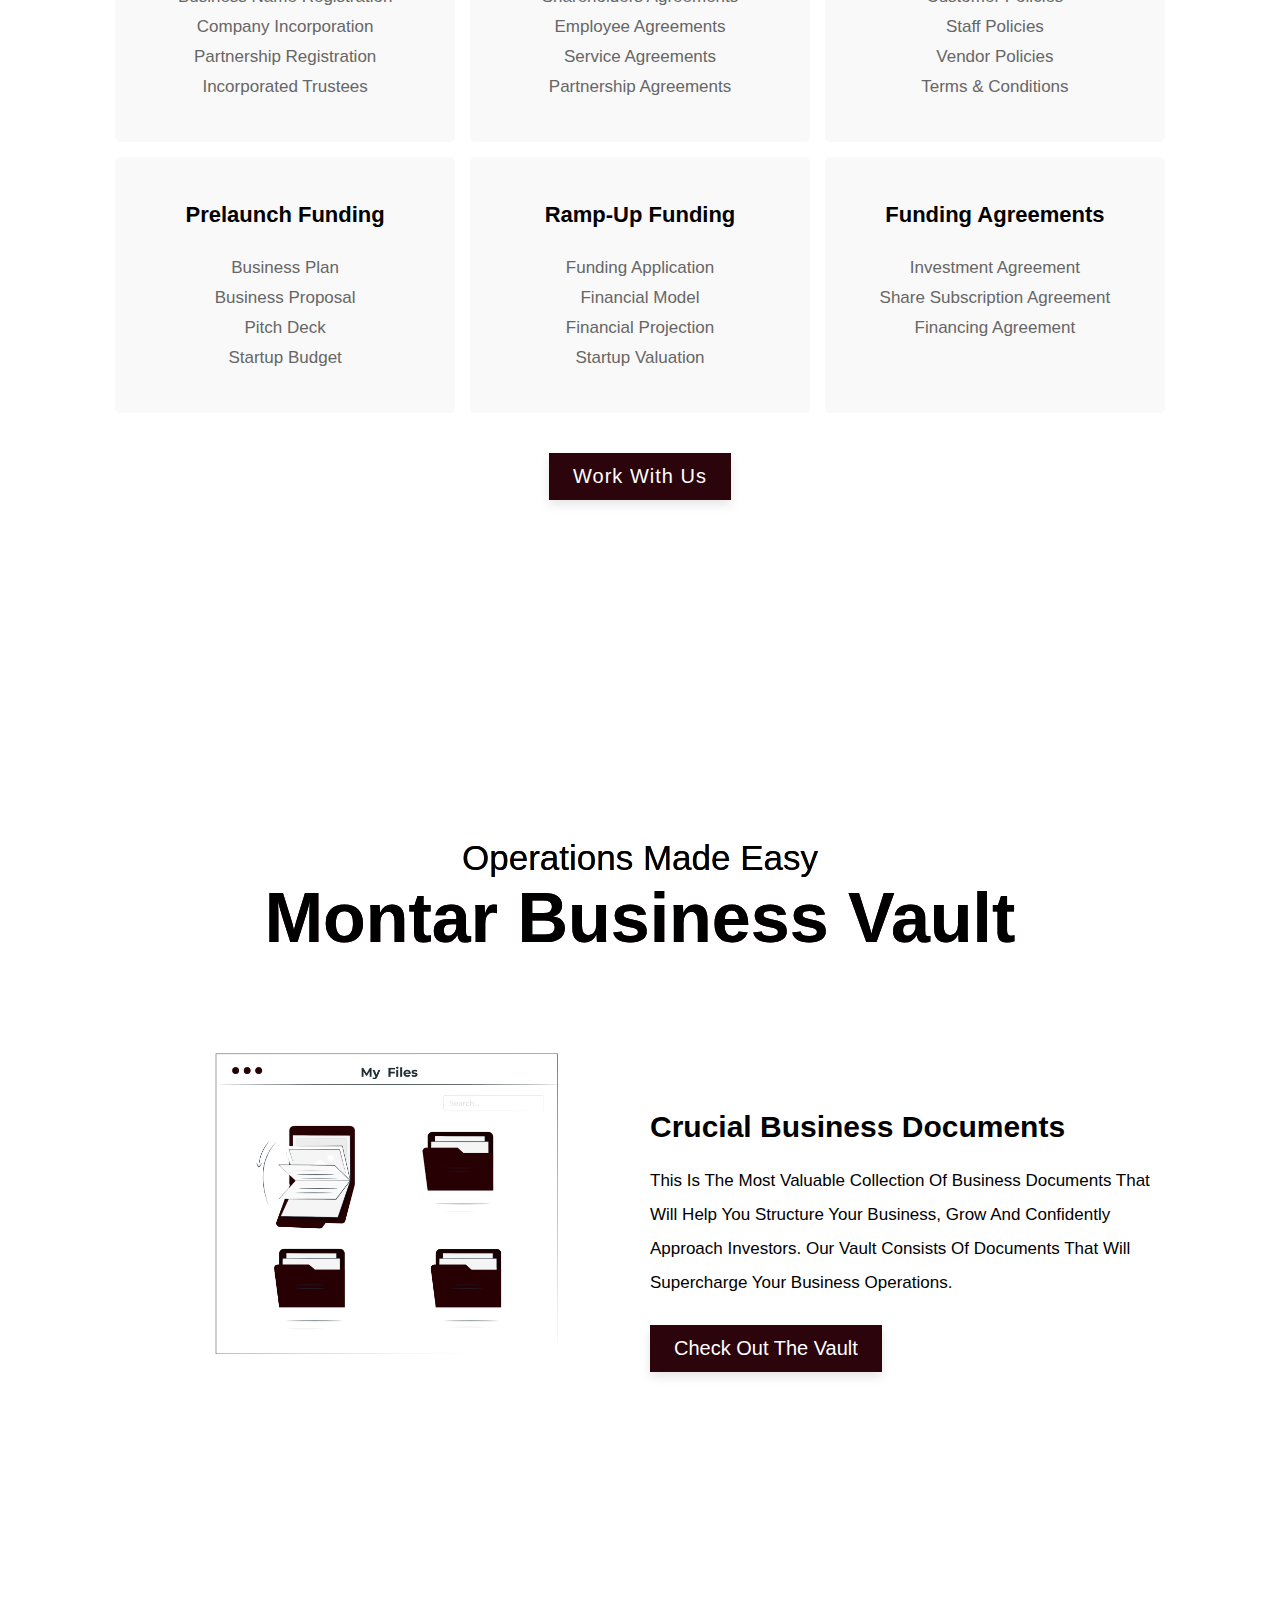
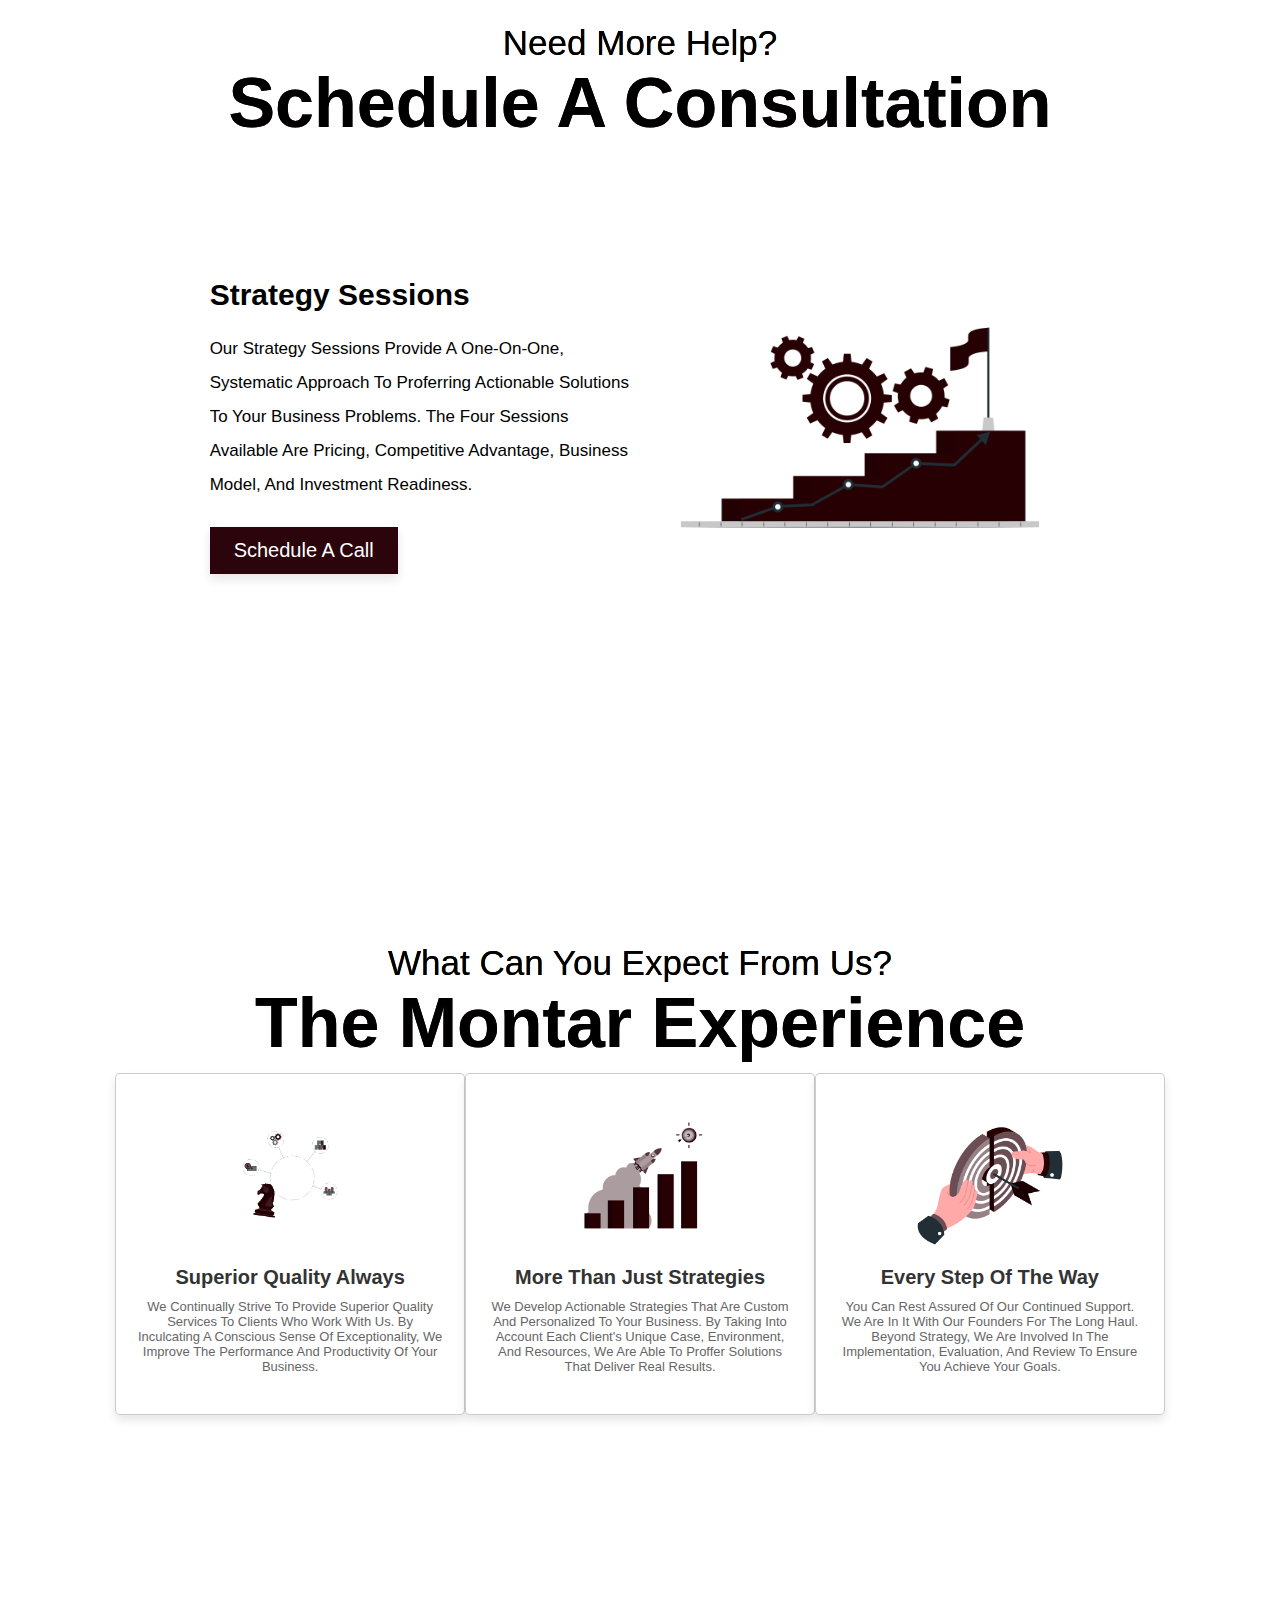
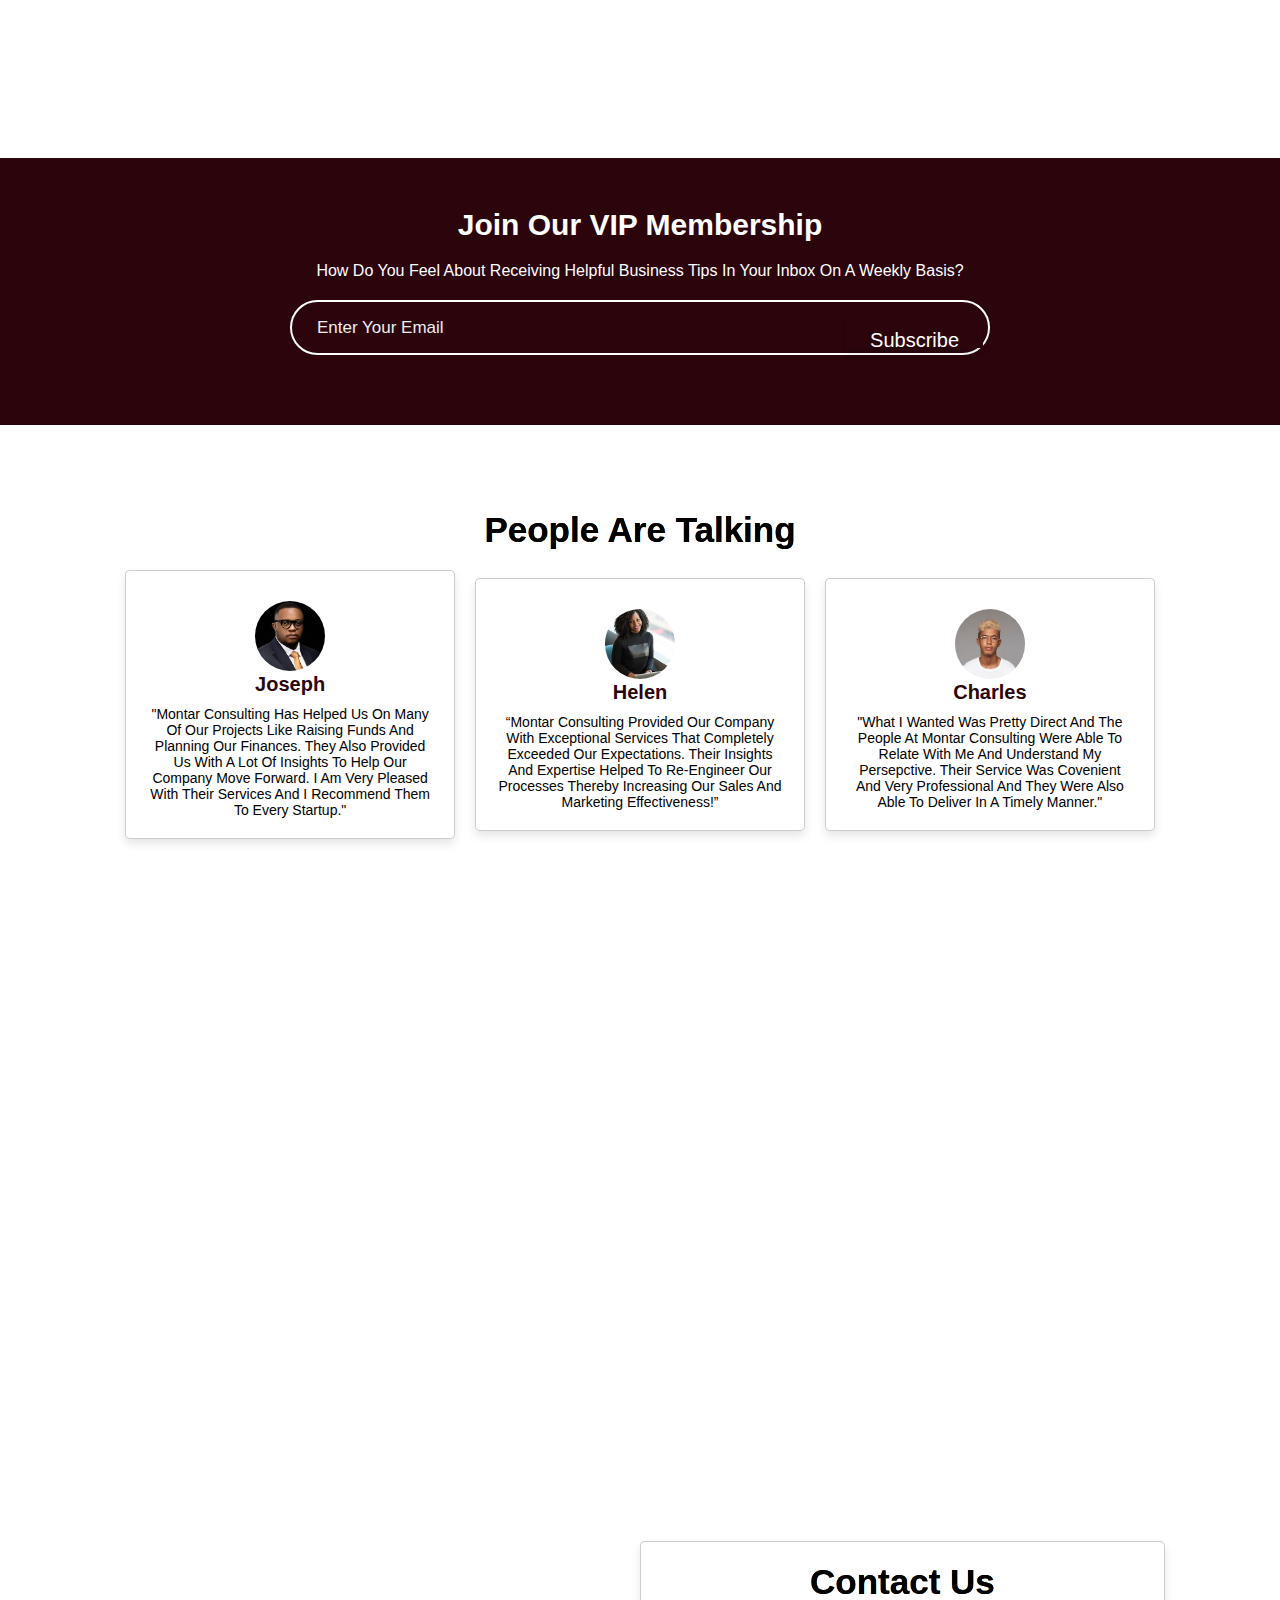
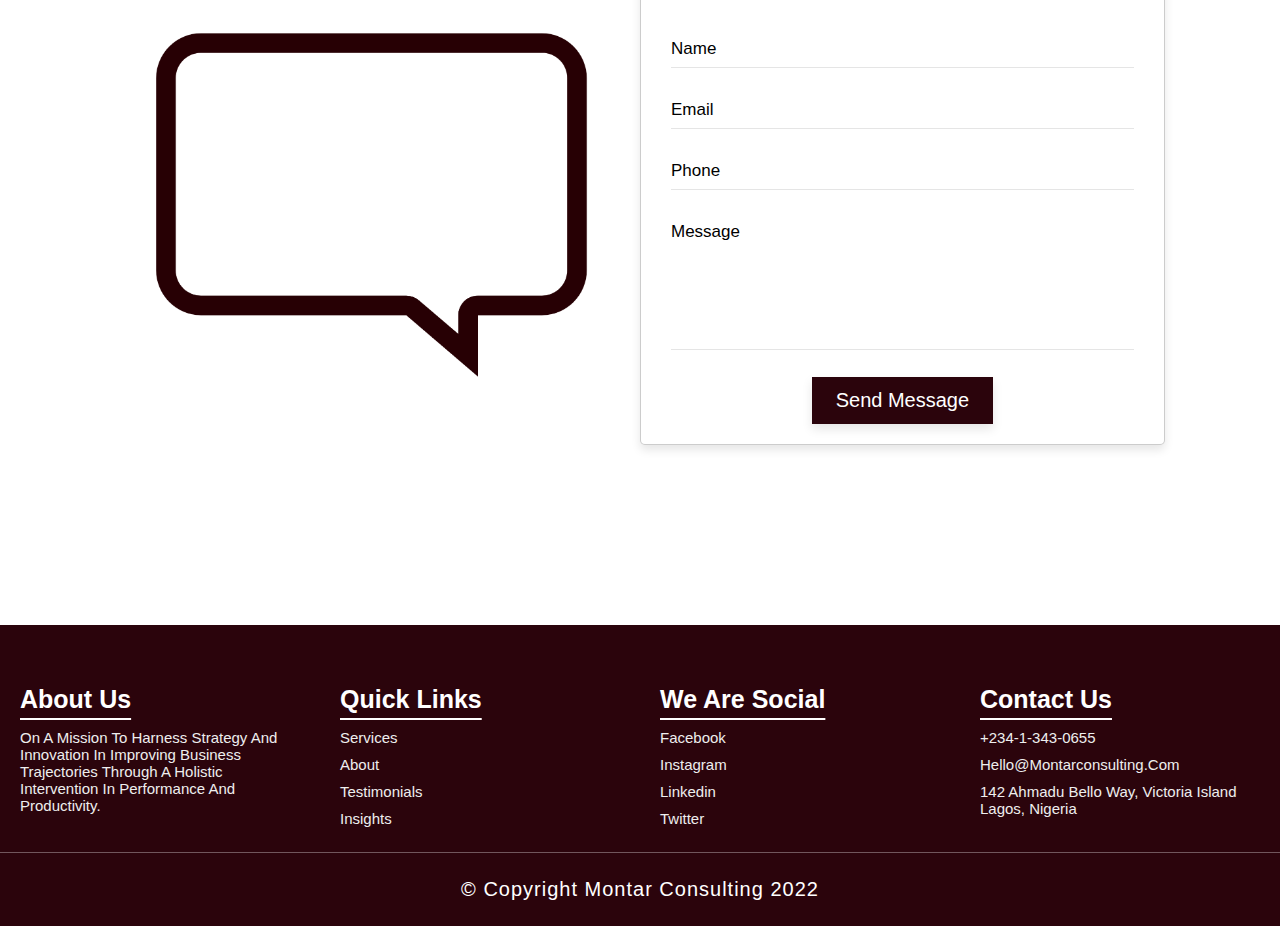
==== commit 14b2a06d: "update links" ====
--- a/index.html
+++ b/index.html
@@ -50,7 +50,7 @@
             <ul>
                
               <!--   <a href="https://getstartedmontar.online/" class="btn">Work With Us</a>. -->
-                <a href="https://my.forms.app/form/62d4509a80d98e4f702019bd" class="btn">Start A Business</a> 
+                <a href="https://my.forms.app/montarconsulting/start" class="btn">Start A Business</a> 
         </div>
 
         <div class="image">
@@ -114,11 +114,11 @@
                 that help to reach business goals and objectives. </p>
             <p> Whether you are new to doing business or you run an existing business, our services help to get you
                     started the better way or guide you as you take strides towards conquering a new market. </p>
-          <!--   <a href="https://giuvrf4mwh6.typeform.com/to/G7LK6NrI" class="btn">Work With Us</a> -->
+            <a href="https://my.forms.app/montarconsulting/workwithus" class="btn">Work With Us</a>
         </div>
         
            </div>
-        <div class="buttons">
+       <!-- <div class="buttons">
             <div class="vertical-center">
                 <a href="mailto:hello@montarconsulting.com"
                     class="btn"> Work With Us </a>
@@ -133,7 +133,7 @@
                         padding: 10px;
                     }
                 </style>
-            </div>
+            </div> -->
             </div>
 
     </section>
@@ -148,7 +148,7 @@
              <!--  <h3> <span class="line-down">The better way </span> to start & scale your business </h3> -->
              <h3>Actionable Strategies that deliver real results</h3> 
                
-              <a href="https://my.forms.app/form/62fb6fc476ece330d7536aa9" class="btnn">Scale My Business</a> 
+              <a href="my.forms.app/montarconsulting/scale" class="btnn">Scale My Business</a> 
         </div>
 
         <div class="image">
@@ -171,11 +171,11 @@
             <h3>Up  'N'  Selling <span class="line-down">with Montar</span></h3>
             <p>Ready? Set? Sell! Let us help your business get ready to make sales. With our strategy led services, we will build a sales infrastructure that will not only bring your idea to life but also make you money. </p>
             <p> From your logo, to social media, website, e-mail and other elements, our solutions are tailored to help you achieve your business goals. Build the sales framework you need to get your business Up 'N' Selling.   </p>
-          <!--   <a href="https://giuvrf4mwh6.typeform.com/to/G7LK6NrI" class="btn">Work With Us</a> -->
+           <a href="https://my.forms.app/montarconsulting/upnselling" class="btn">Start Selling</a>
         </div>
         
            </div>
-        <div class="buttons">
+      <!--  <div class="buttons">
             <div class="vertical-center">
                 <a href="mailto:hello@montarconsulting.com"
                     class="btn"> Work With Us </a>
@@ -190,7 +190,7 @@
                         padding: 10px;
                     }
                 </style>
-            </div>
+            </div> -->
             </div>
 
     </section>
@@ -332,7 +332,7 @@
         </div>
         <div class="buttons">
             <div class="vertical-center">
-                <a href="https://my.forms.app/form/62d4509a80d98e4f702019bd"
+                <a href="https://my.forms.app/montarconsulting/workwithus"
                     class="btn"> Work With Us </a>
                 <style>
                     .buttons {
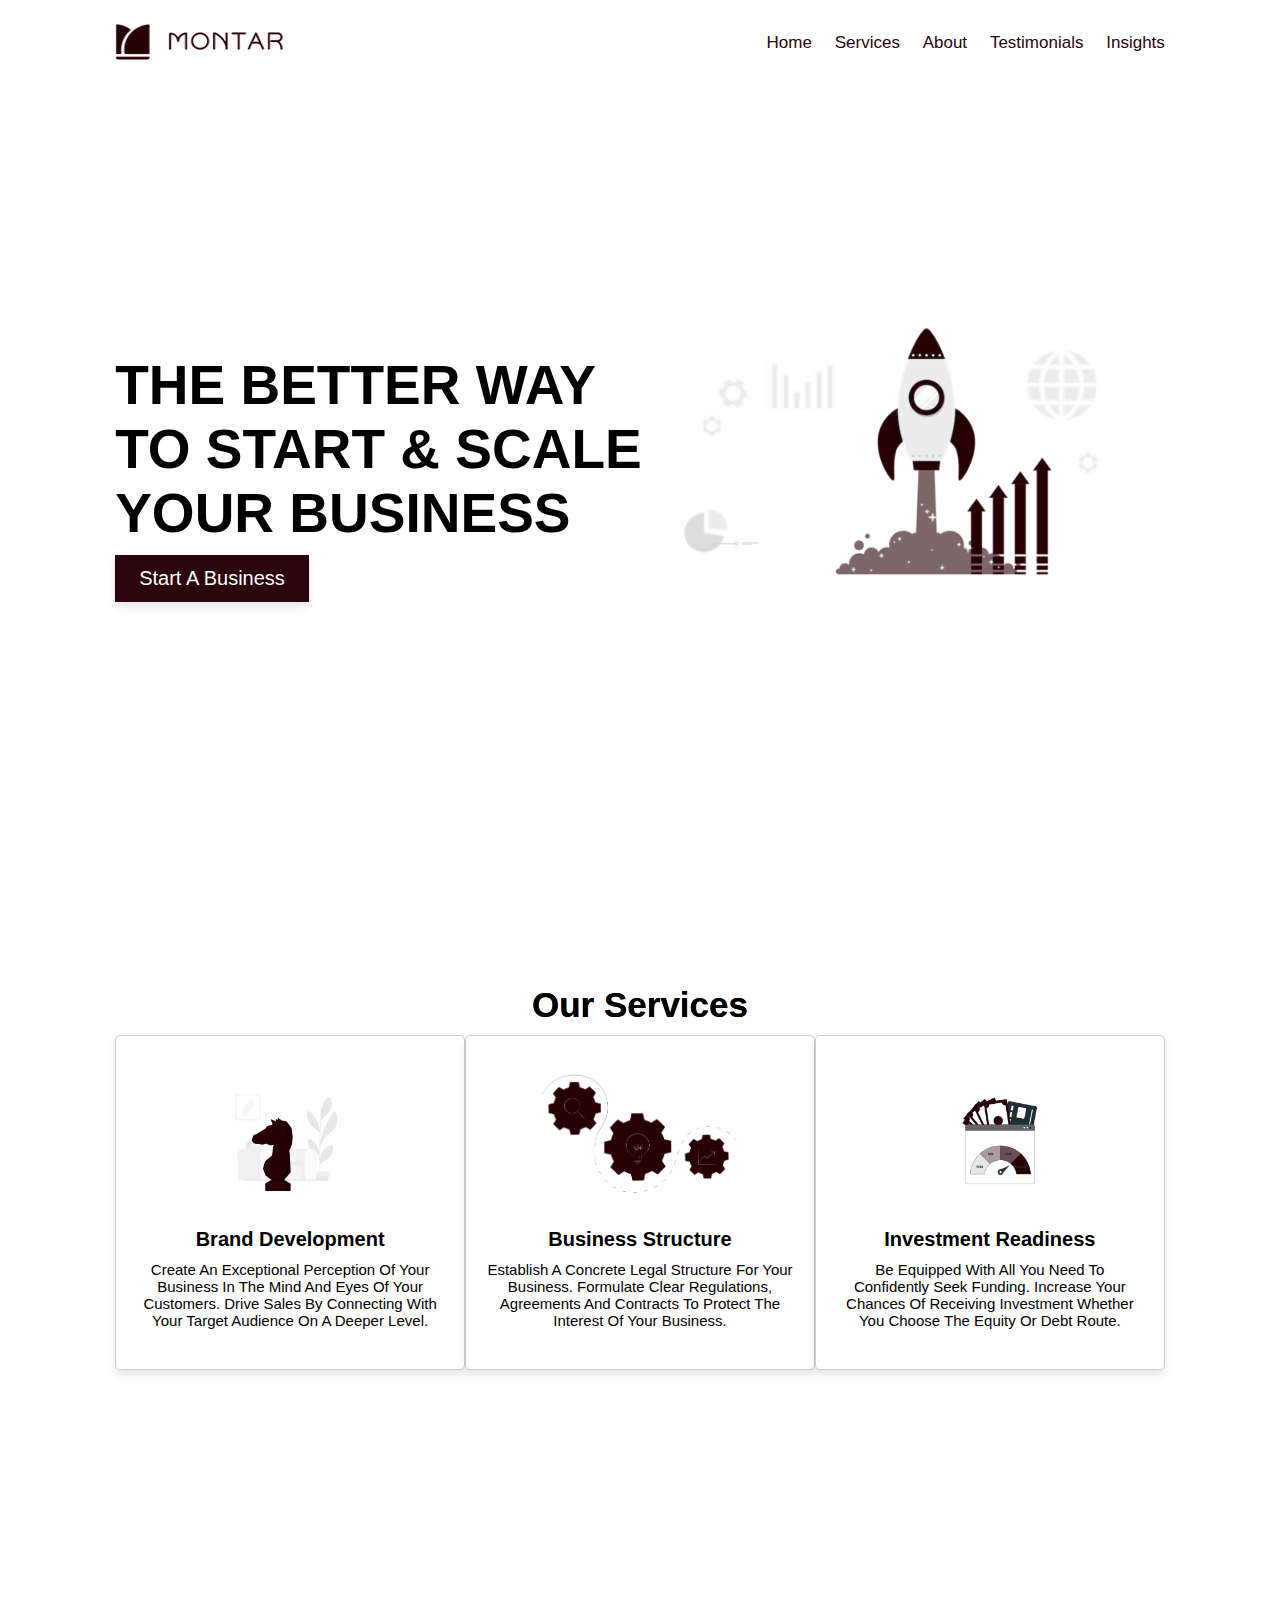
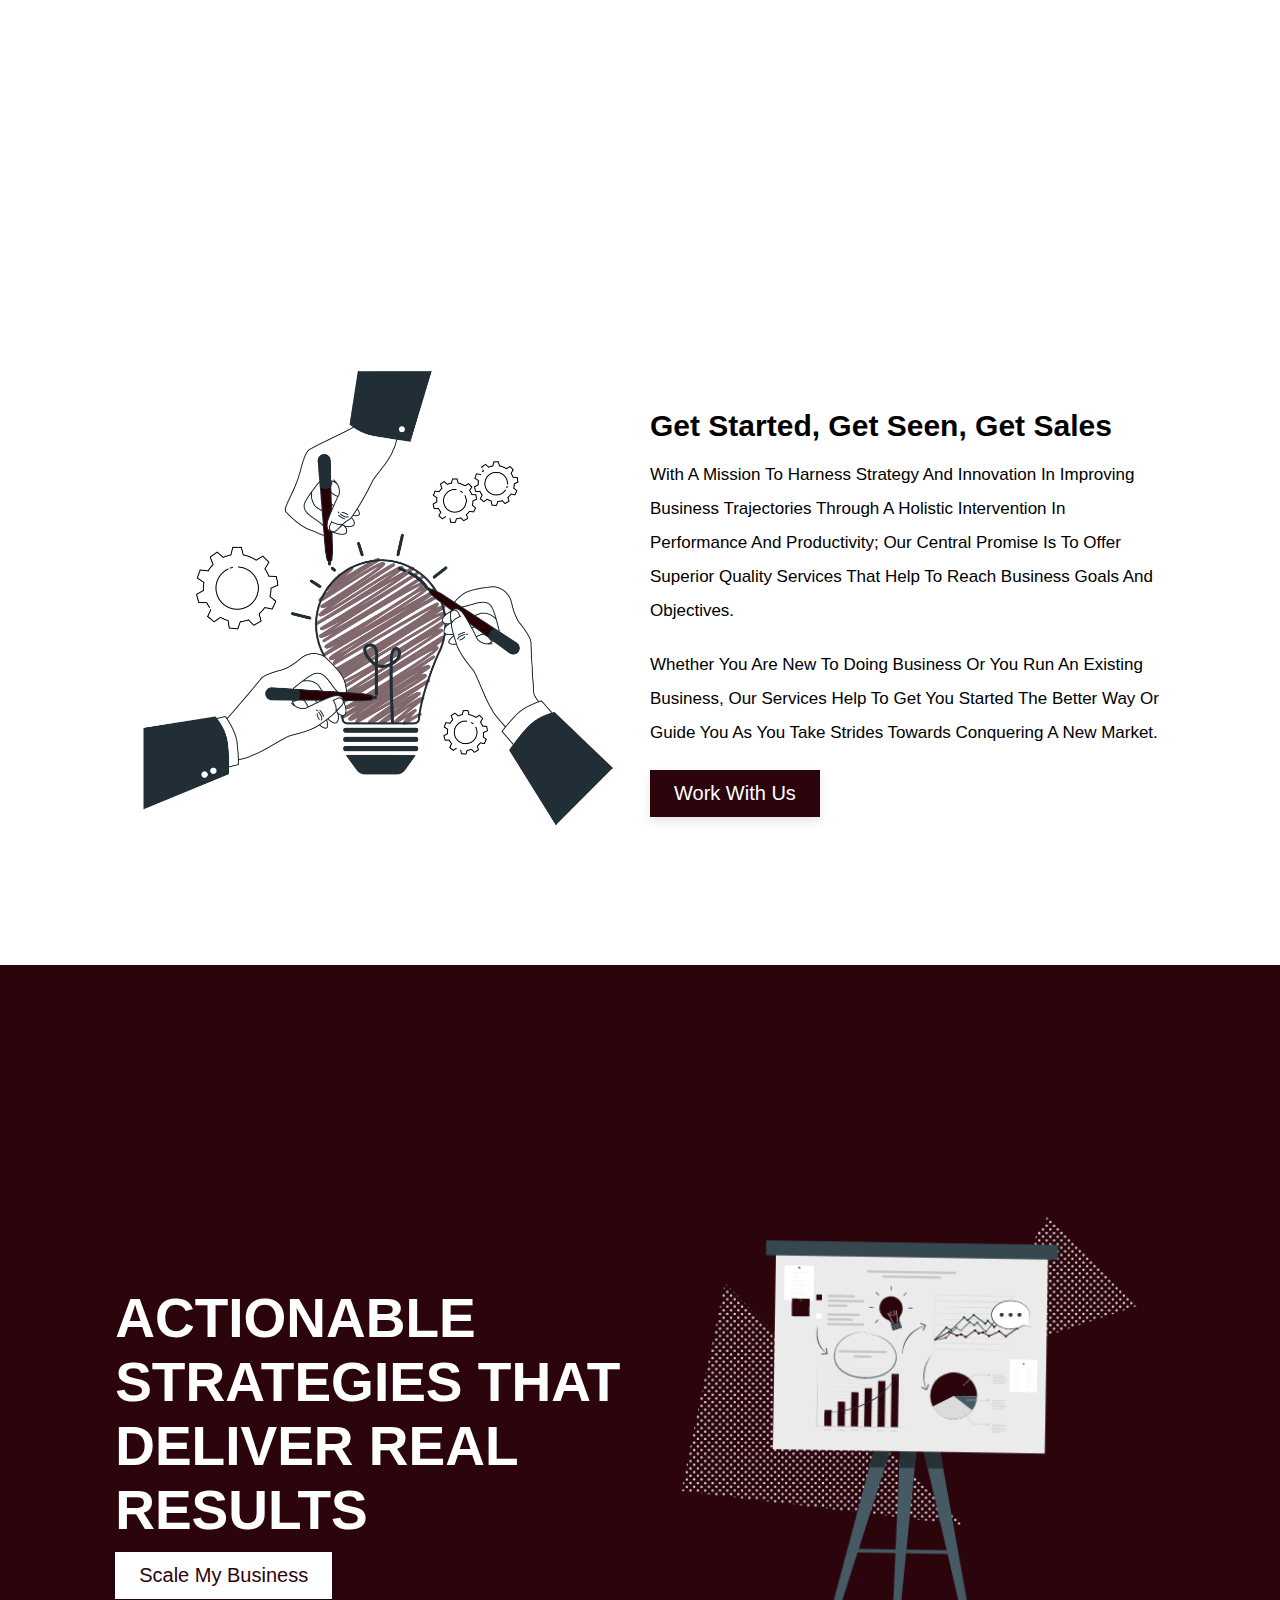
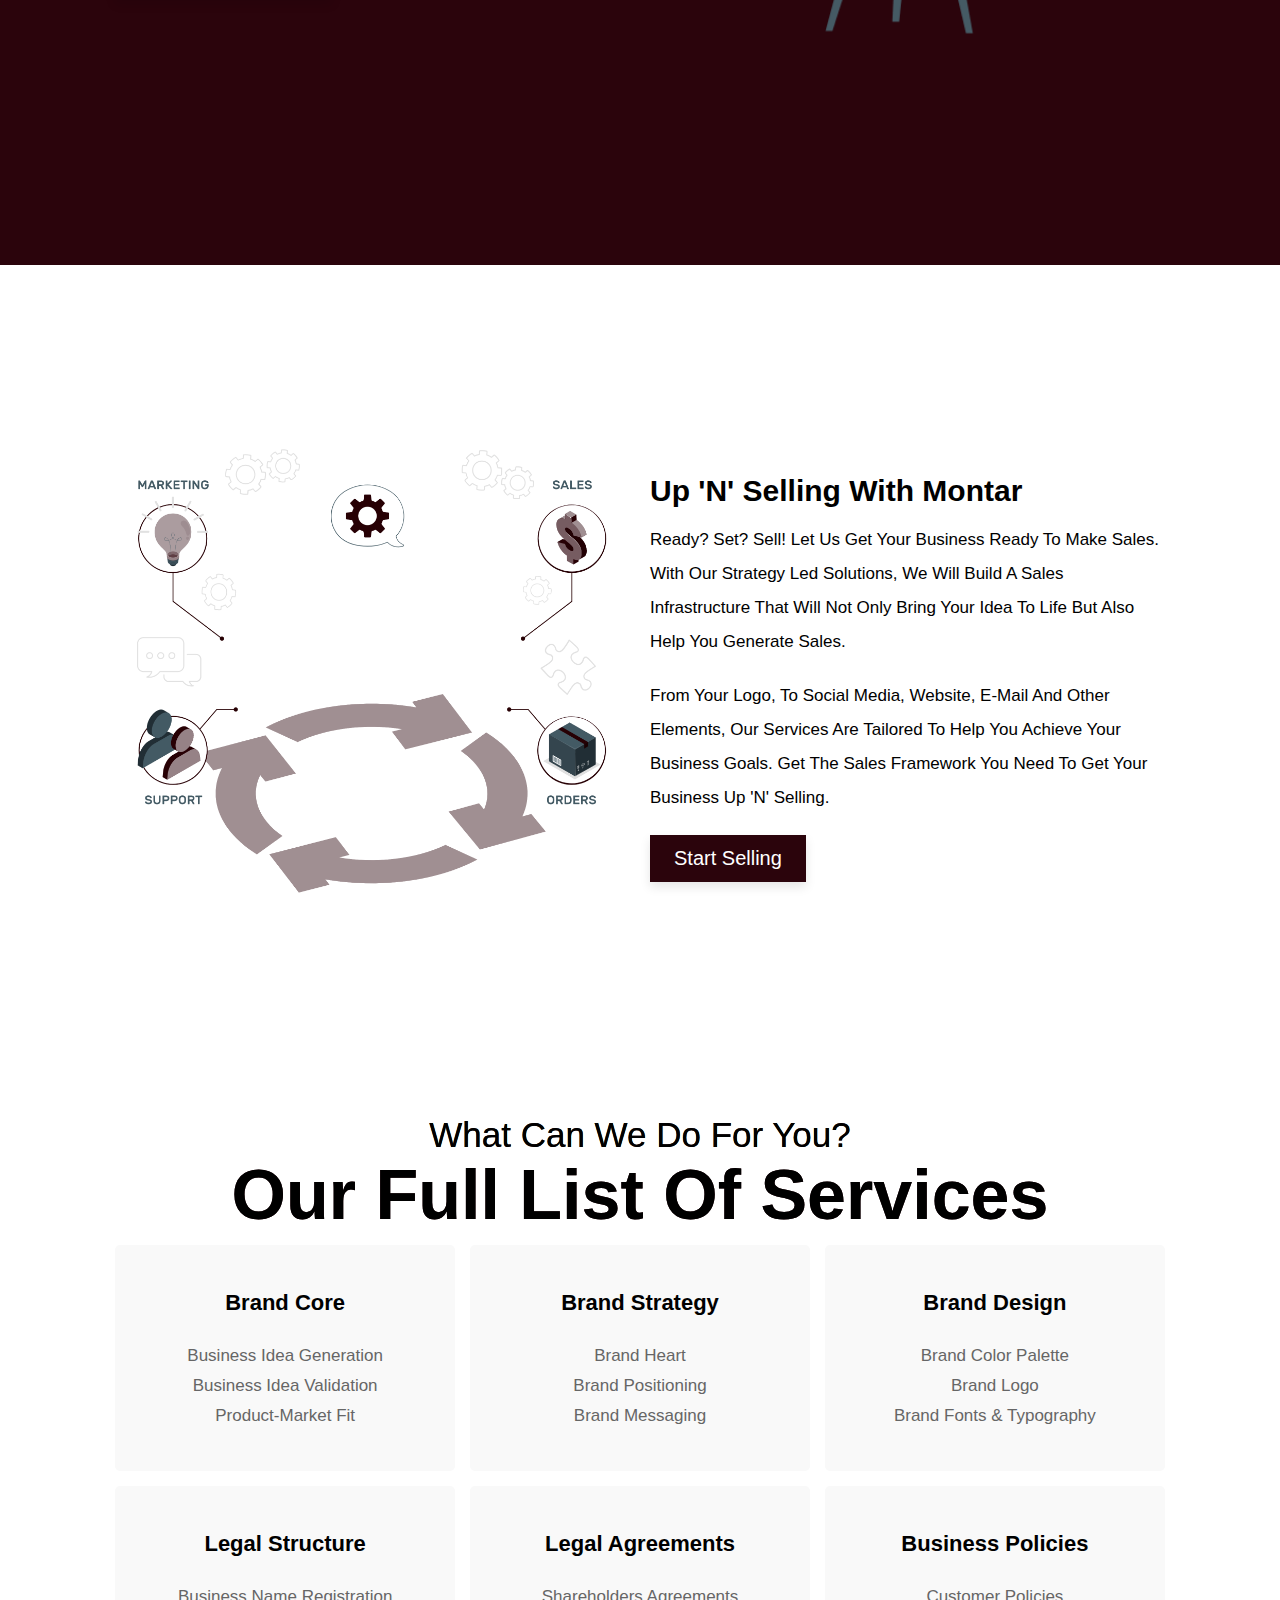
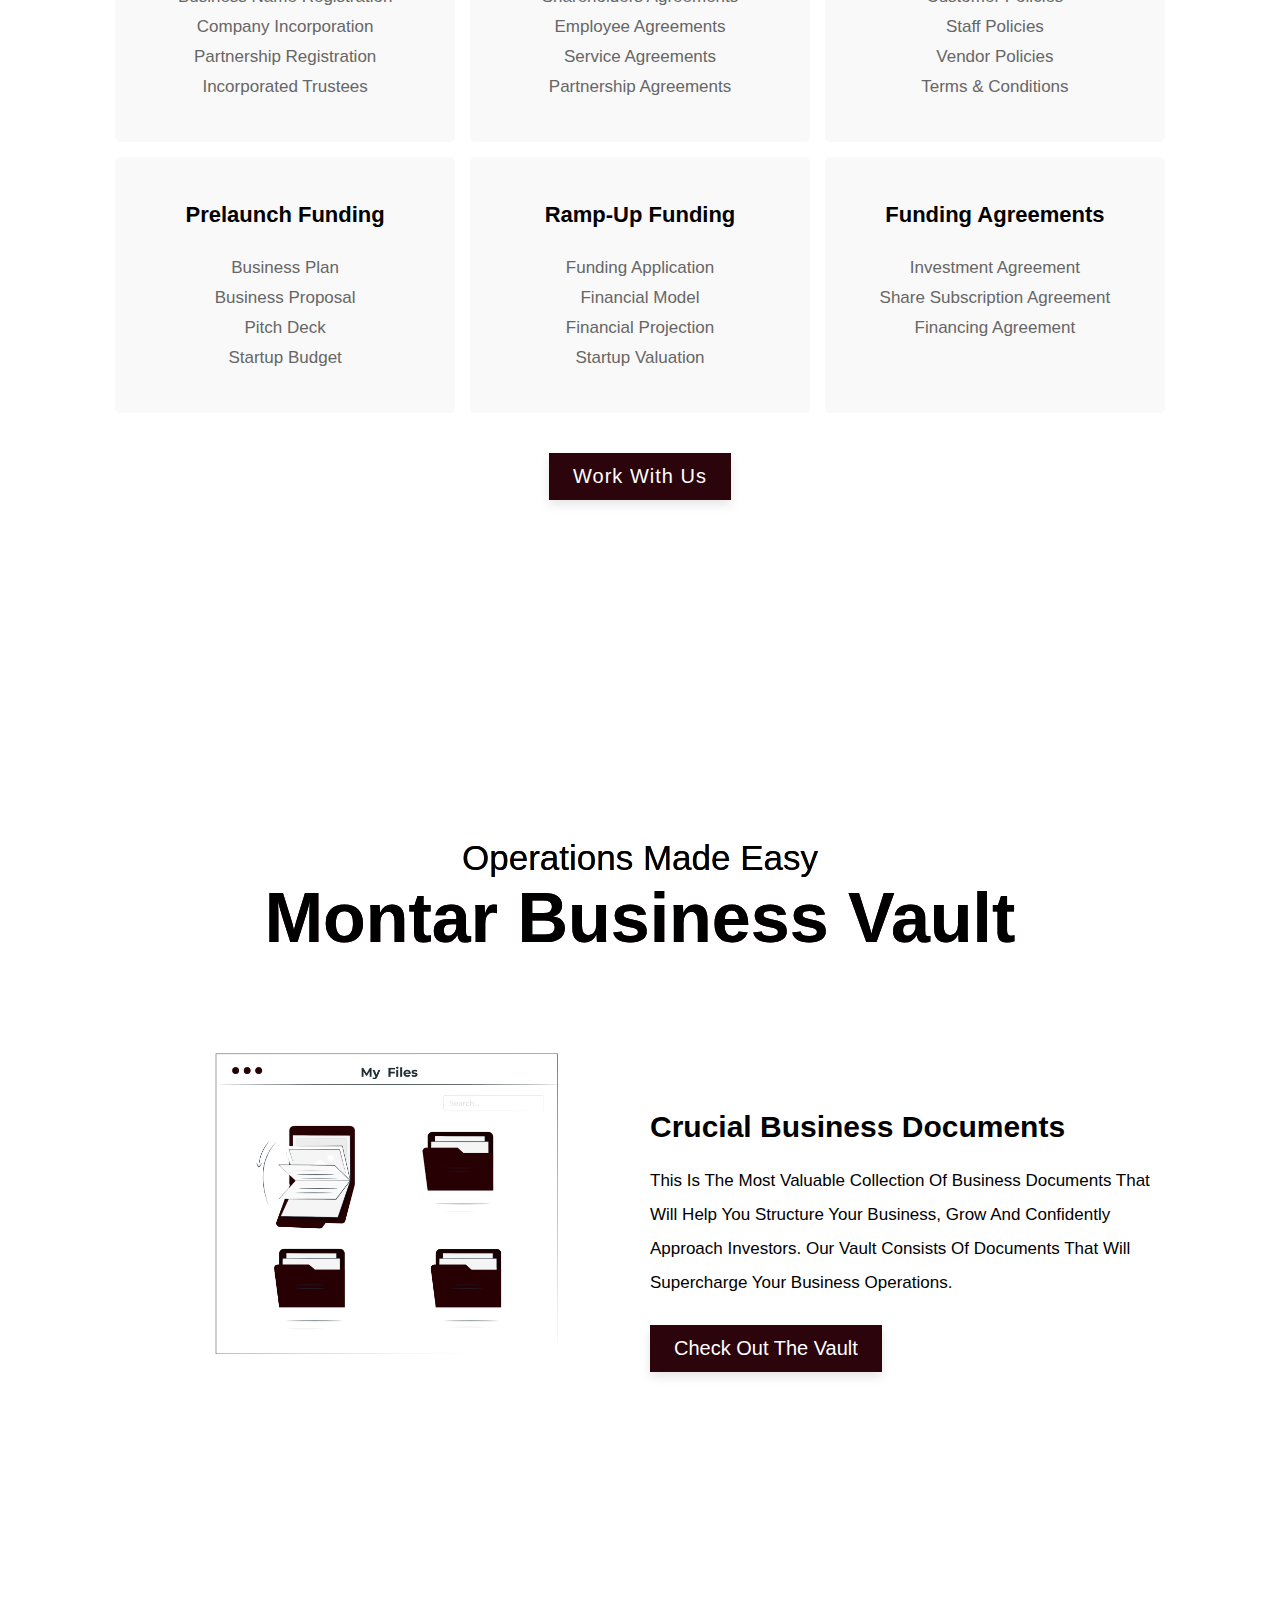
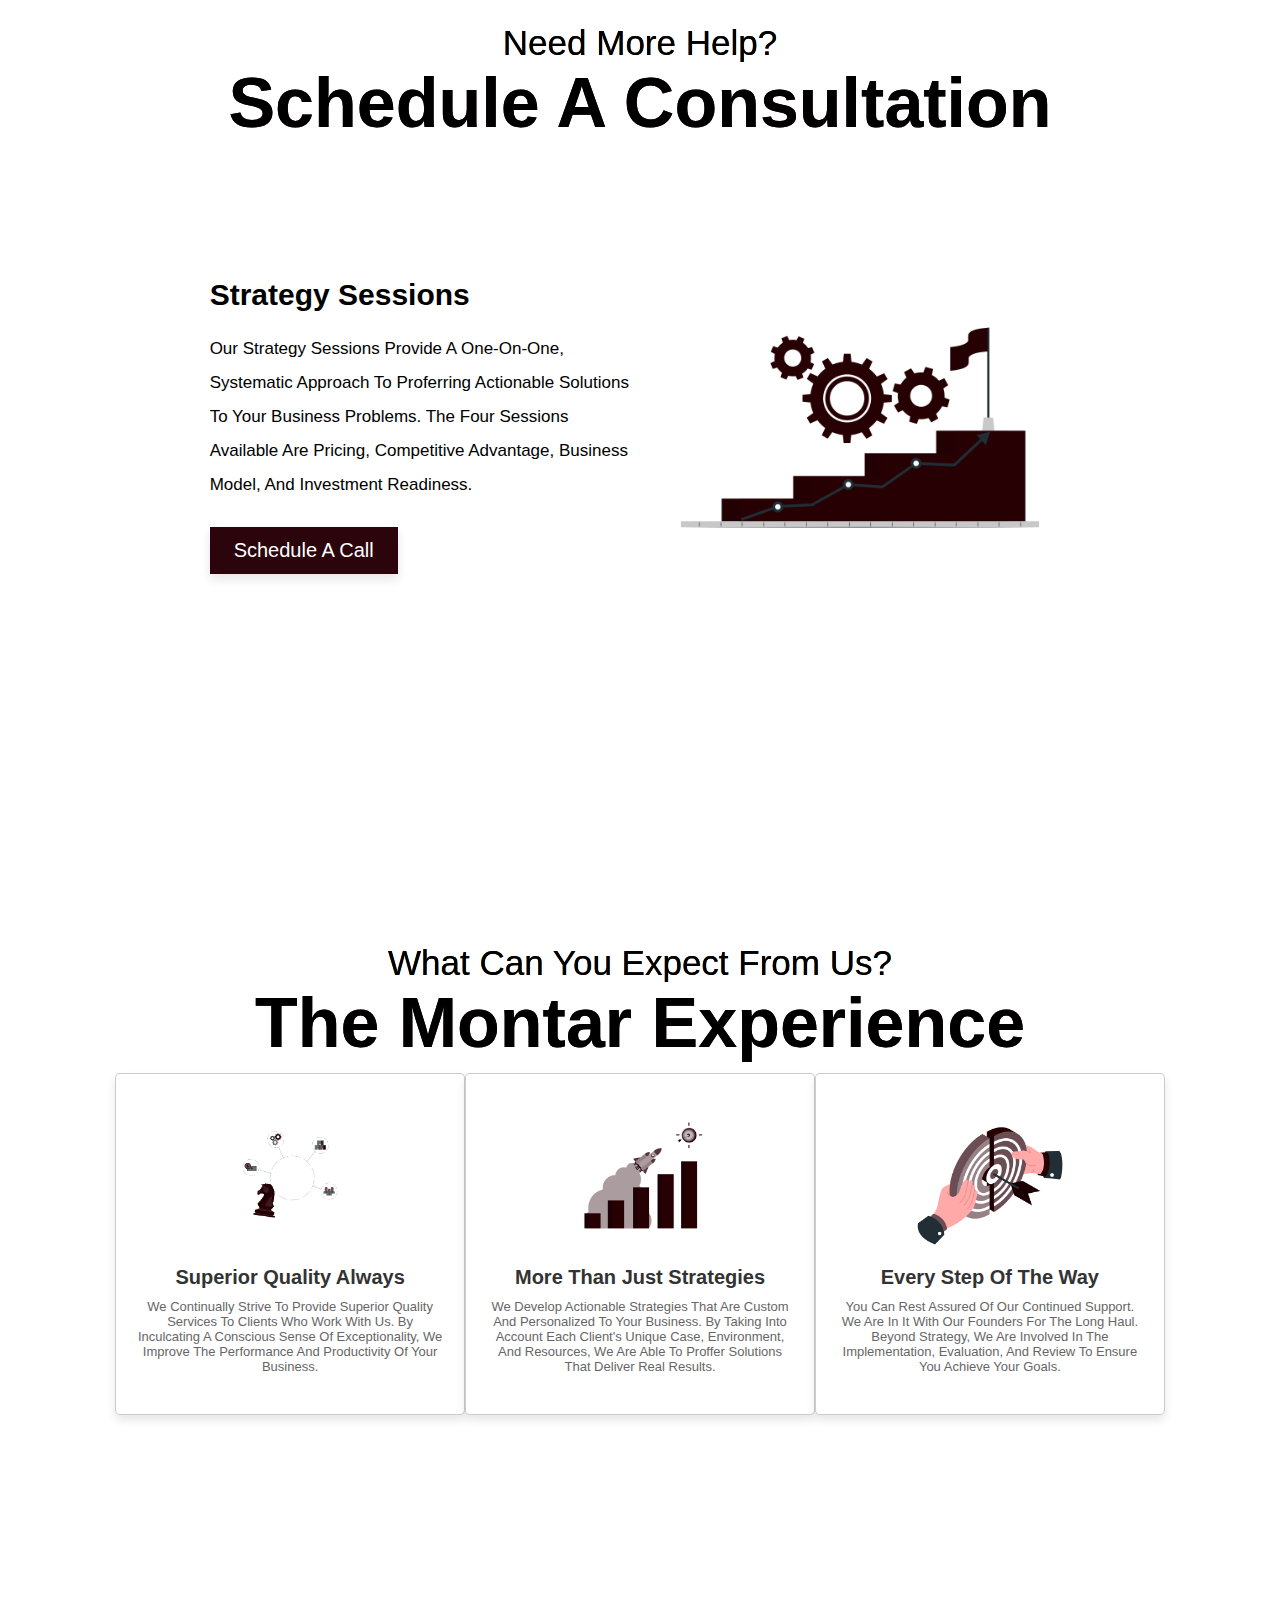
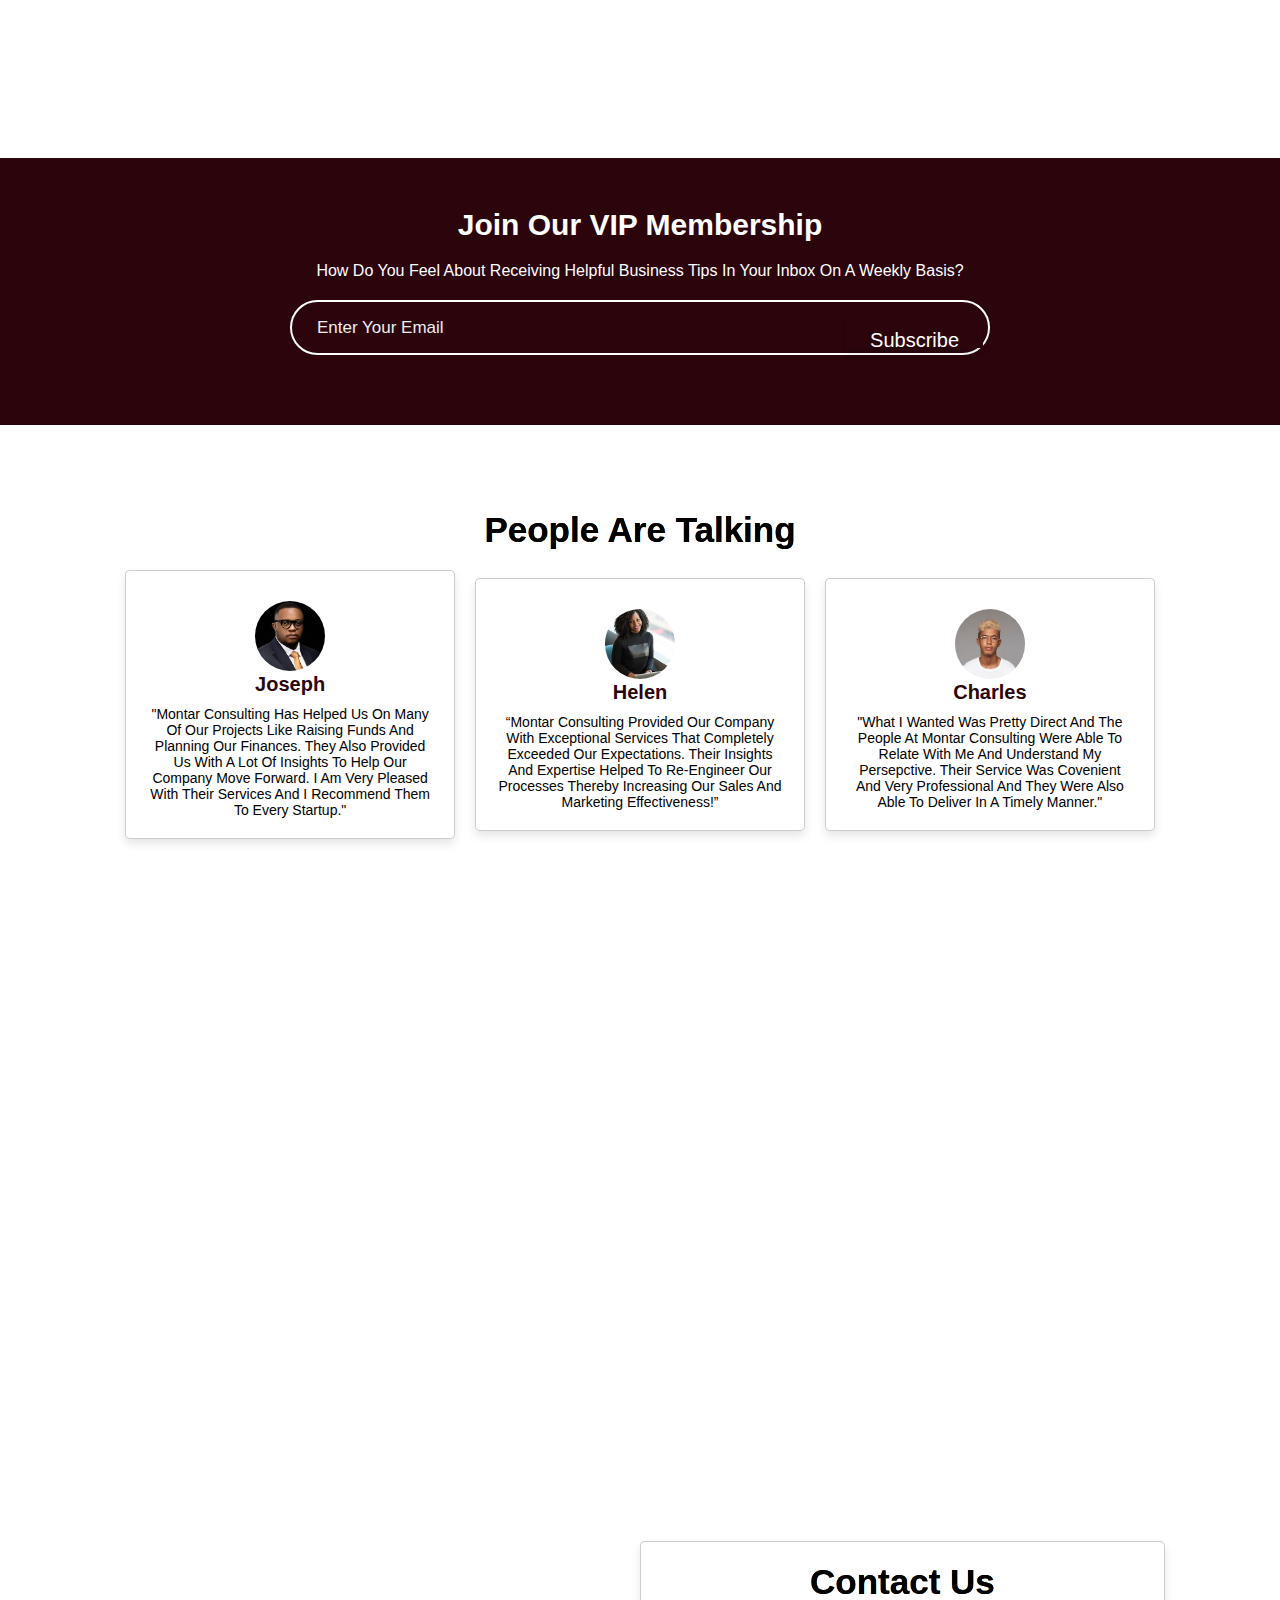
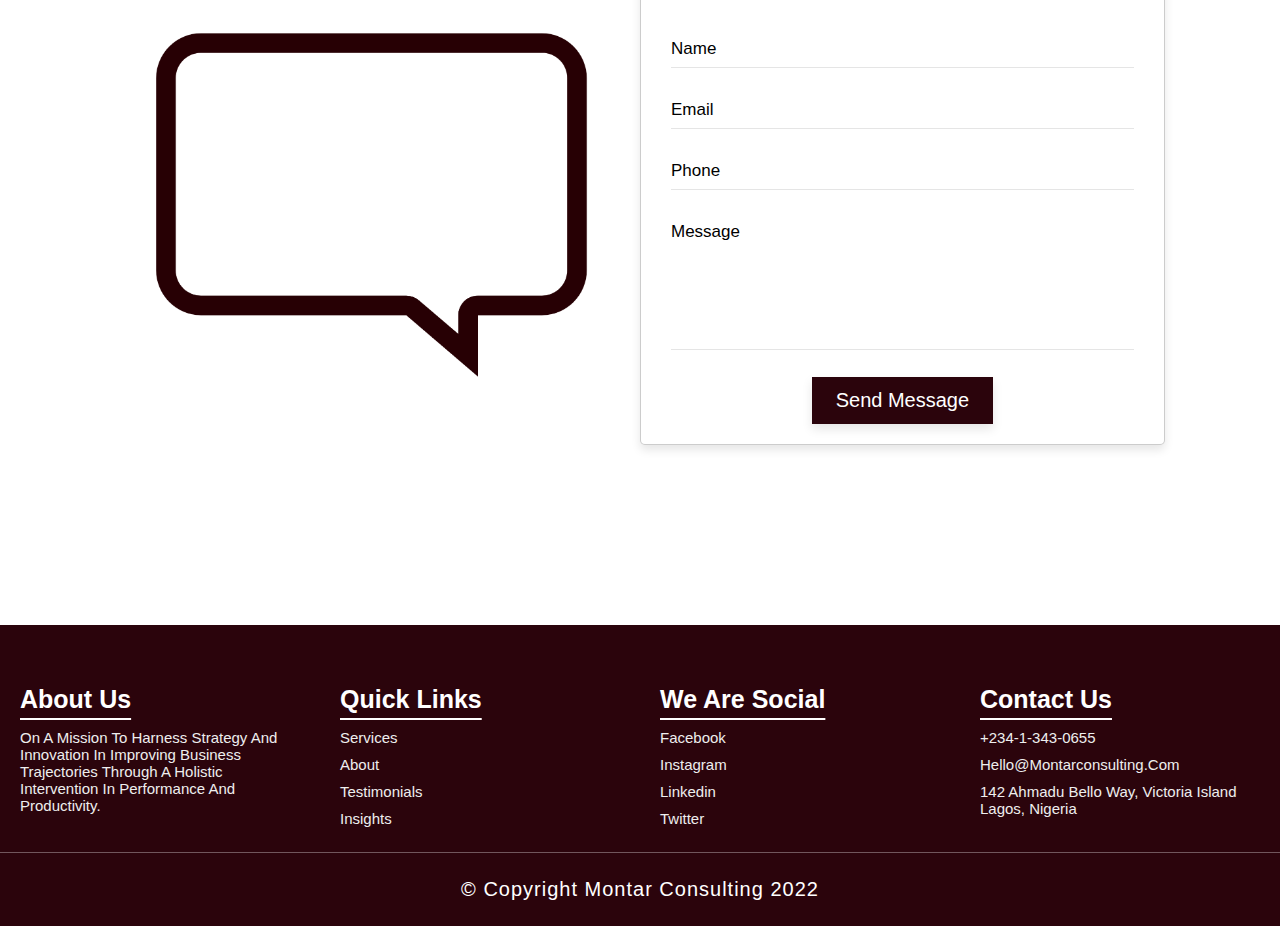
==== commit c9171537: "Update index.html" ====
--- a/index.html
+++ b/index.html
@@ -169,8 +169,8 @@
 
         <div class="content">
             <h3>Up  'N'  Selling <span class="line-down">with Montar</span></h3>
-            <p>Ready? Set? Sell! Let us help your business get ready to make sales. With our strategy led services, we will build a sales infrastructure that will not only bring your idea to life but also make you money. </p>
-            <p> From your logo, to social media, website, e-mail and other elements, our solutions are tailored to help you achieve your business goals. Build the sales framework you need to get your business Up 'N' Selling.   </p>
+            <p>Ready? Set? Sell! Let us get your business ready to make sales. With our strategy led solutions, we will build a sales infrastructure that will not only bring your idea to life but also help you generate sales. </p>
+            <p> From your logo, to social media, website, e-mail and other elements, our services are tailored to help you achieve your business goals. Get the sales framework you need to get your business Up 'N' Selling.   </p>
            <a href="https://my.forms.app/montarconsulting/upnselling" class="btn">Start Selling</a>
         </div>
         
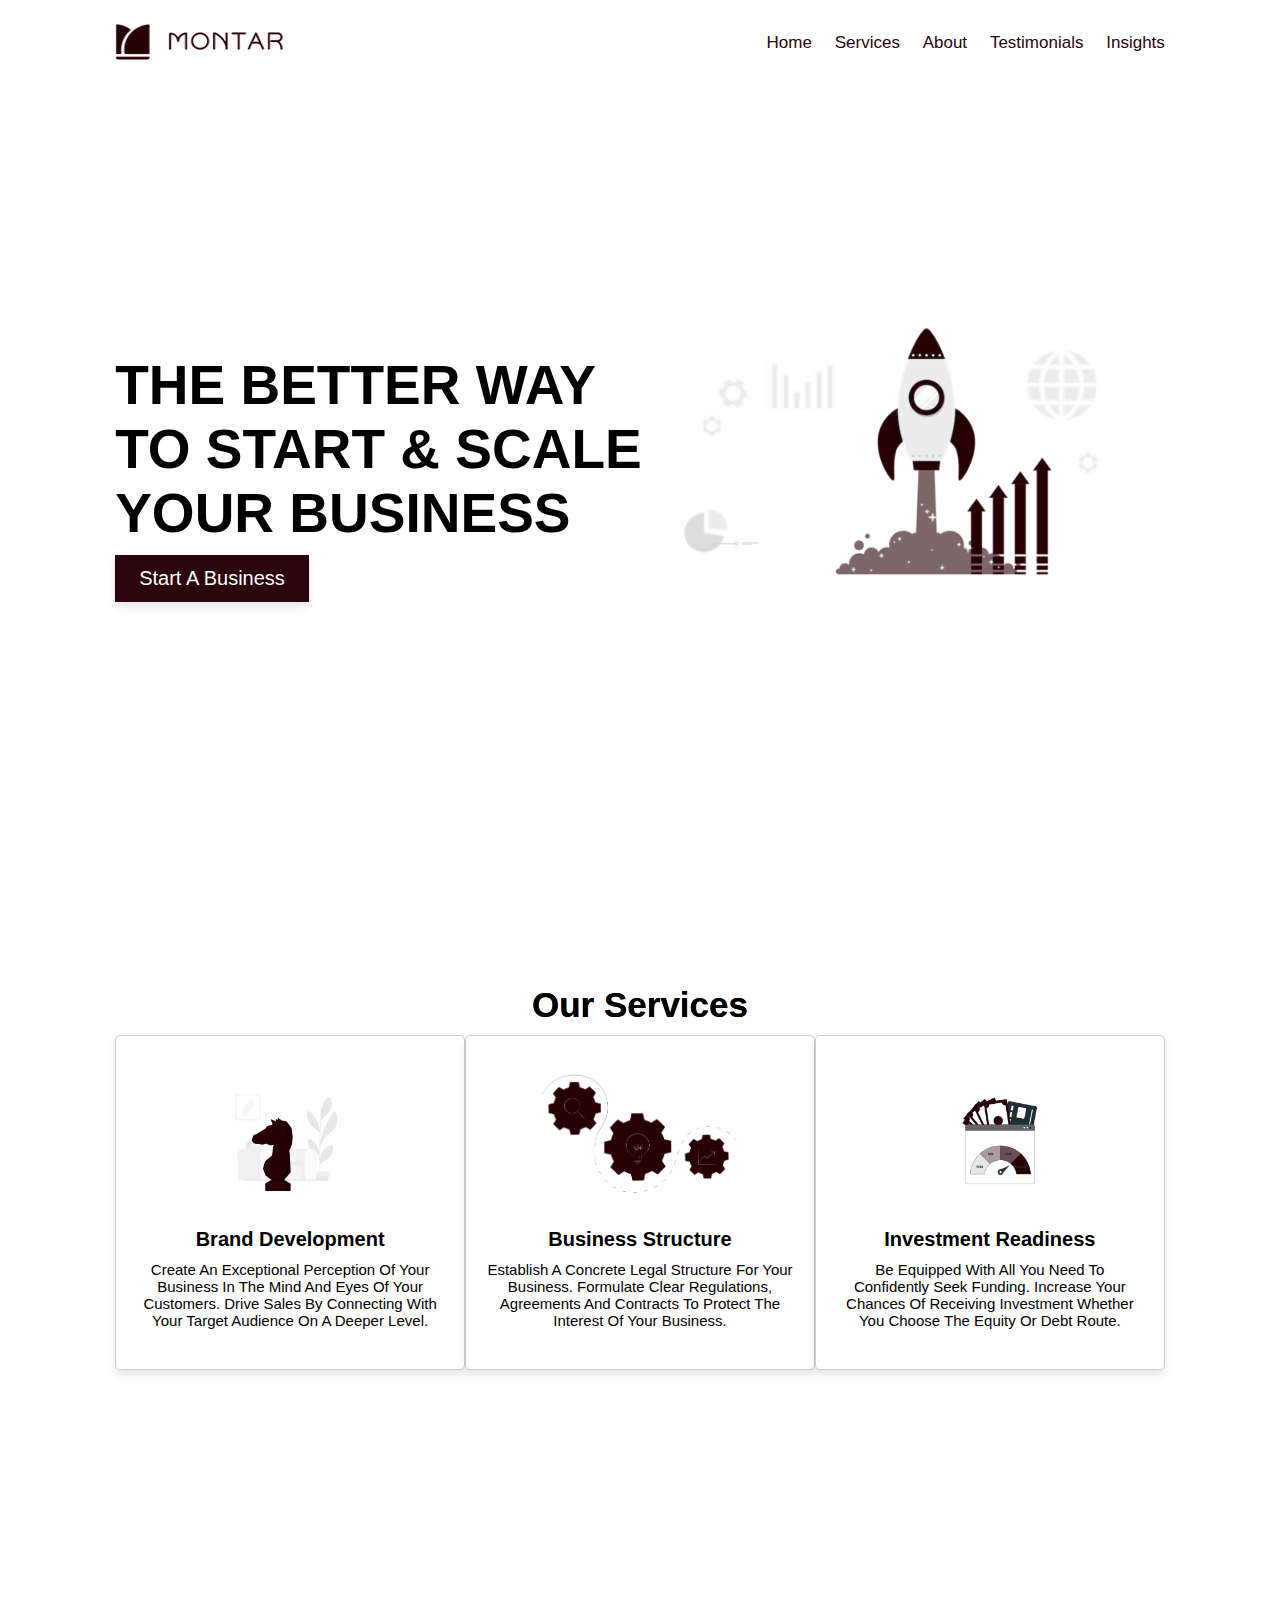
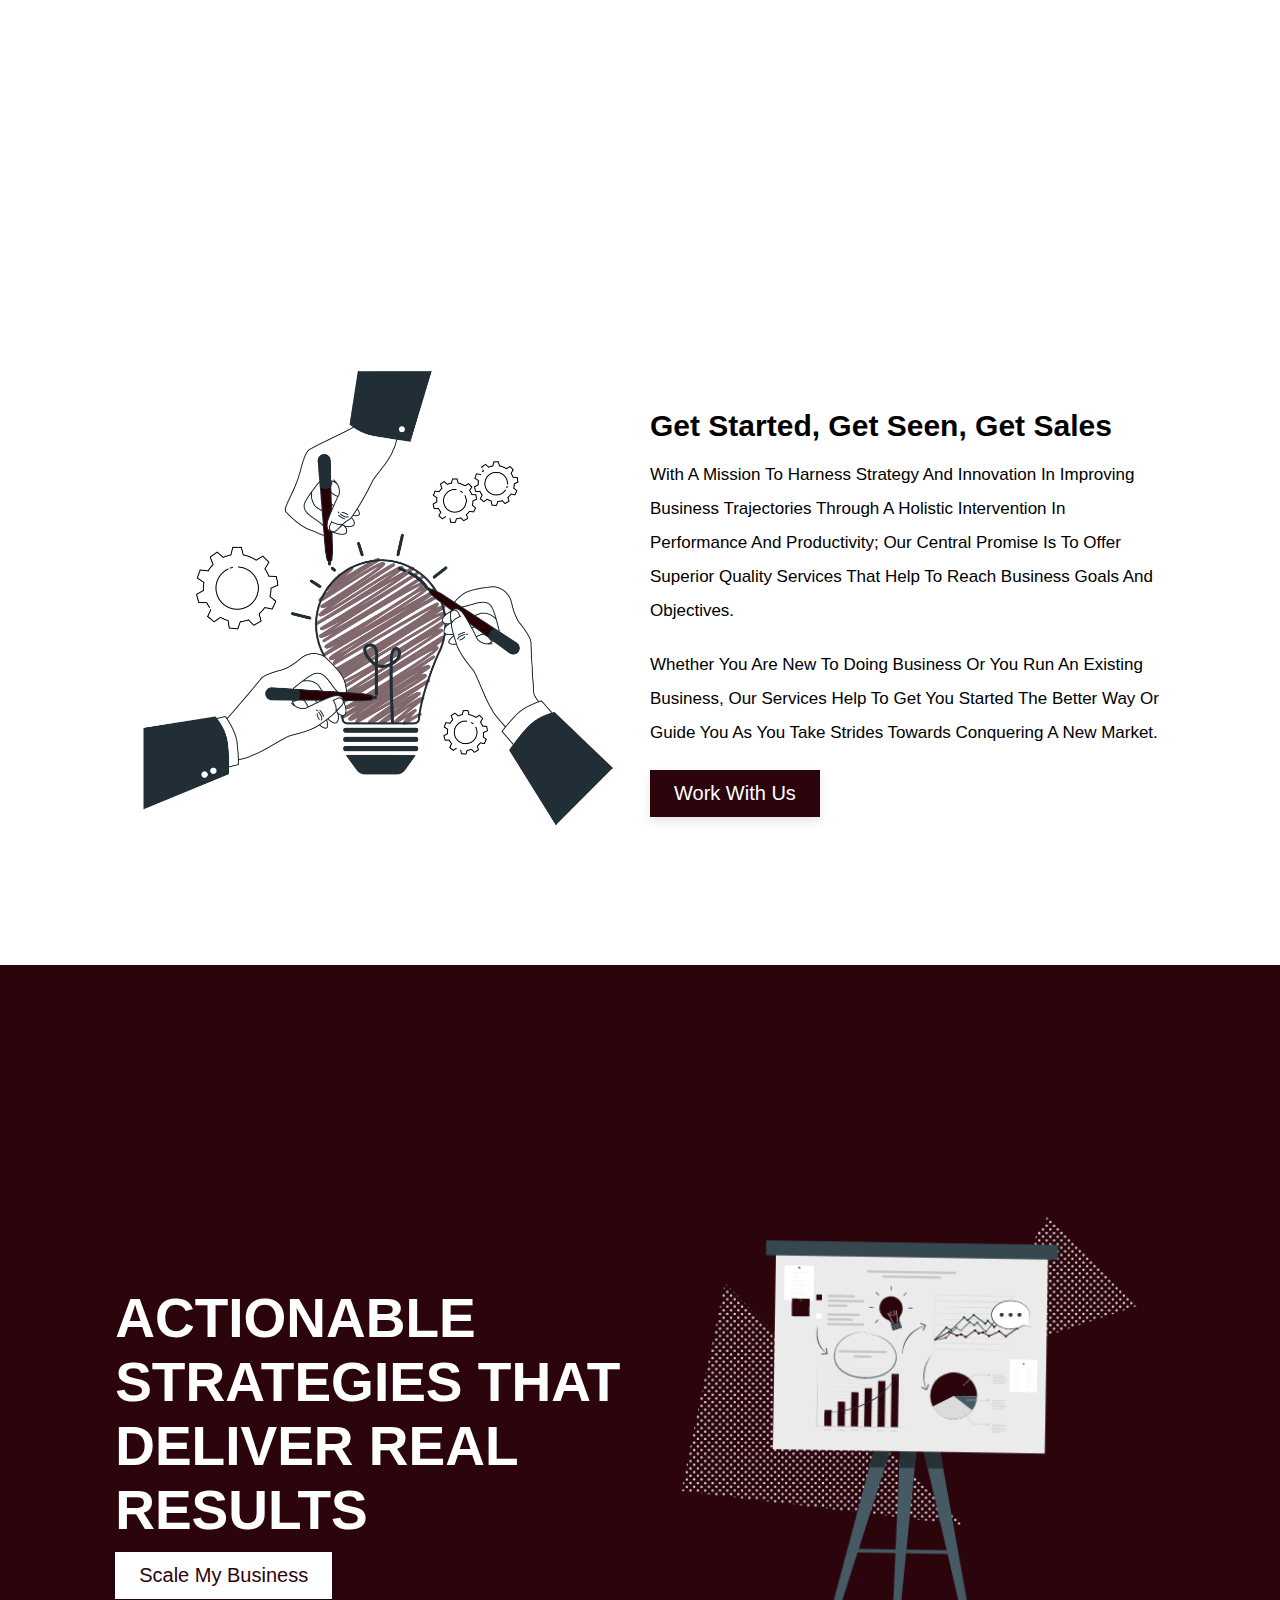
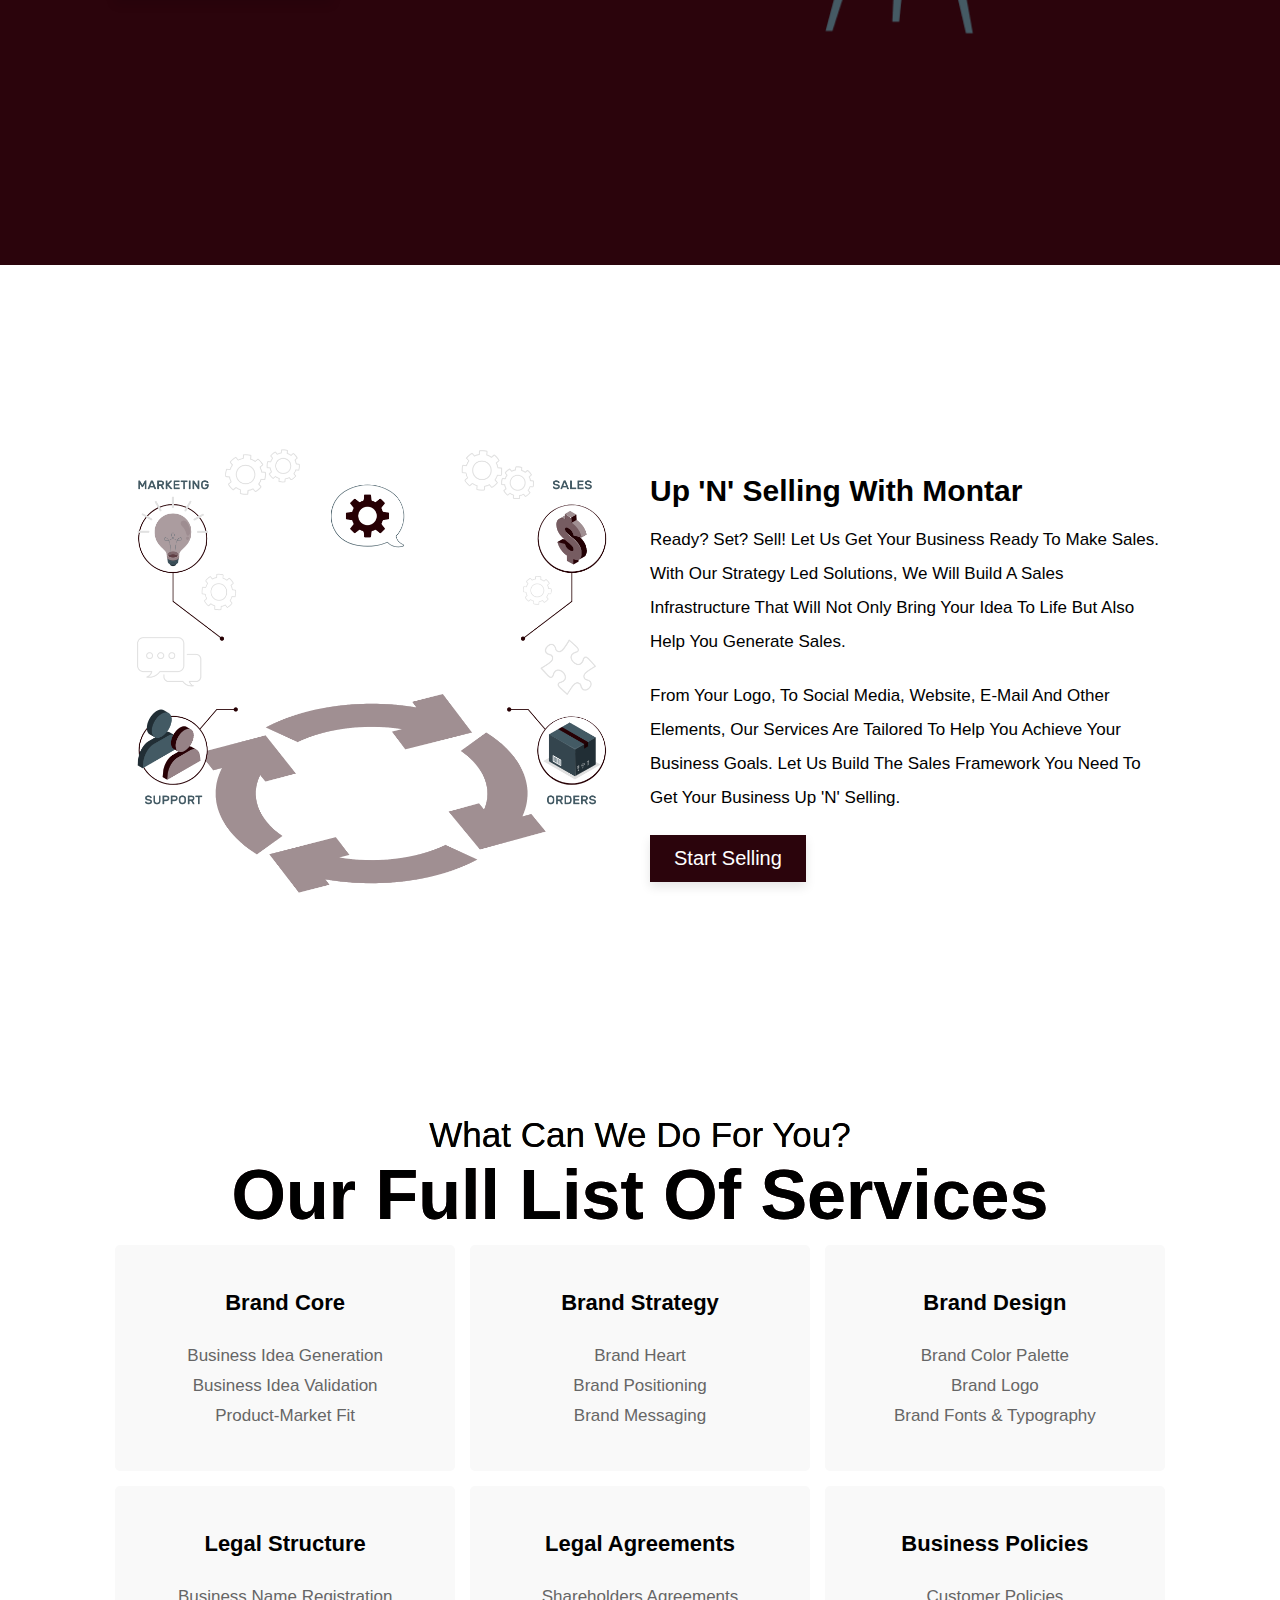
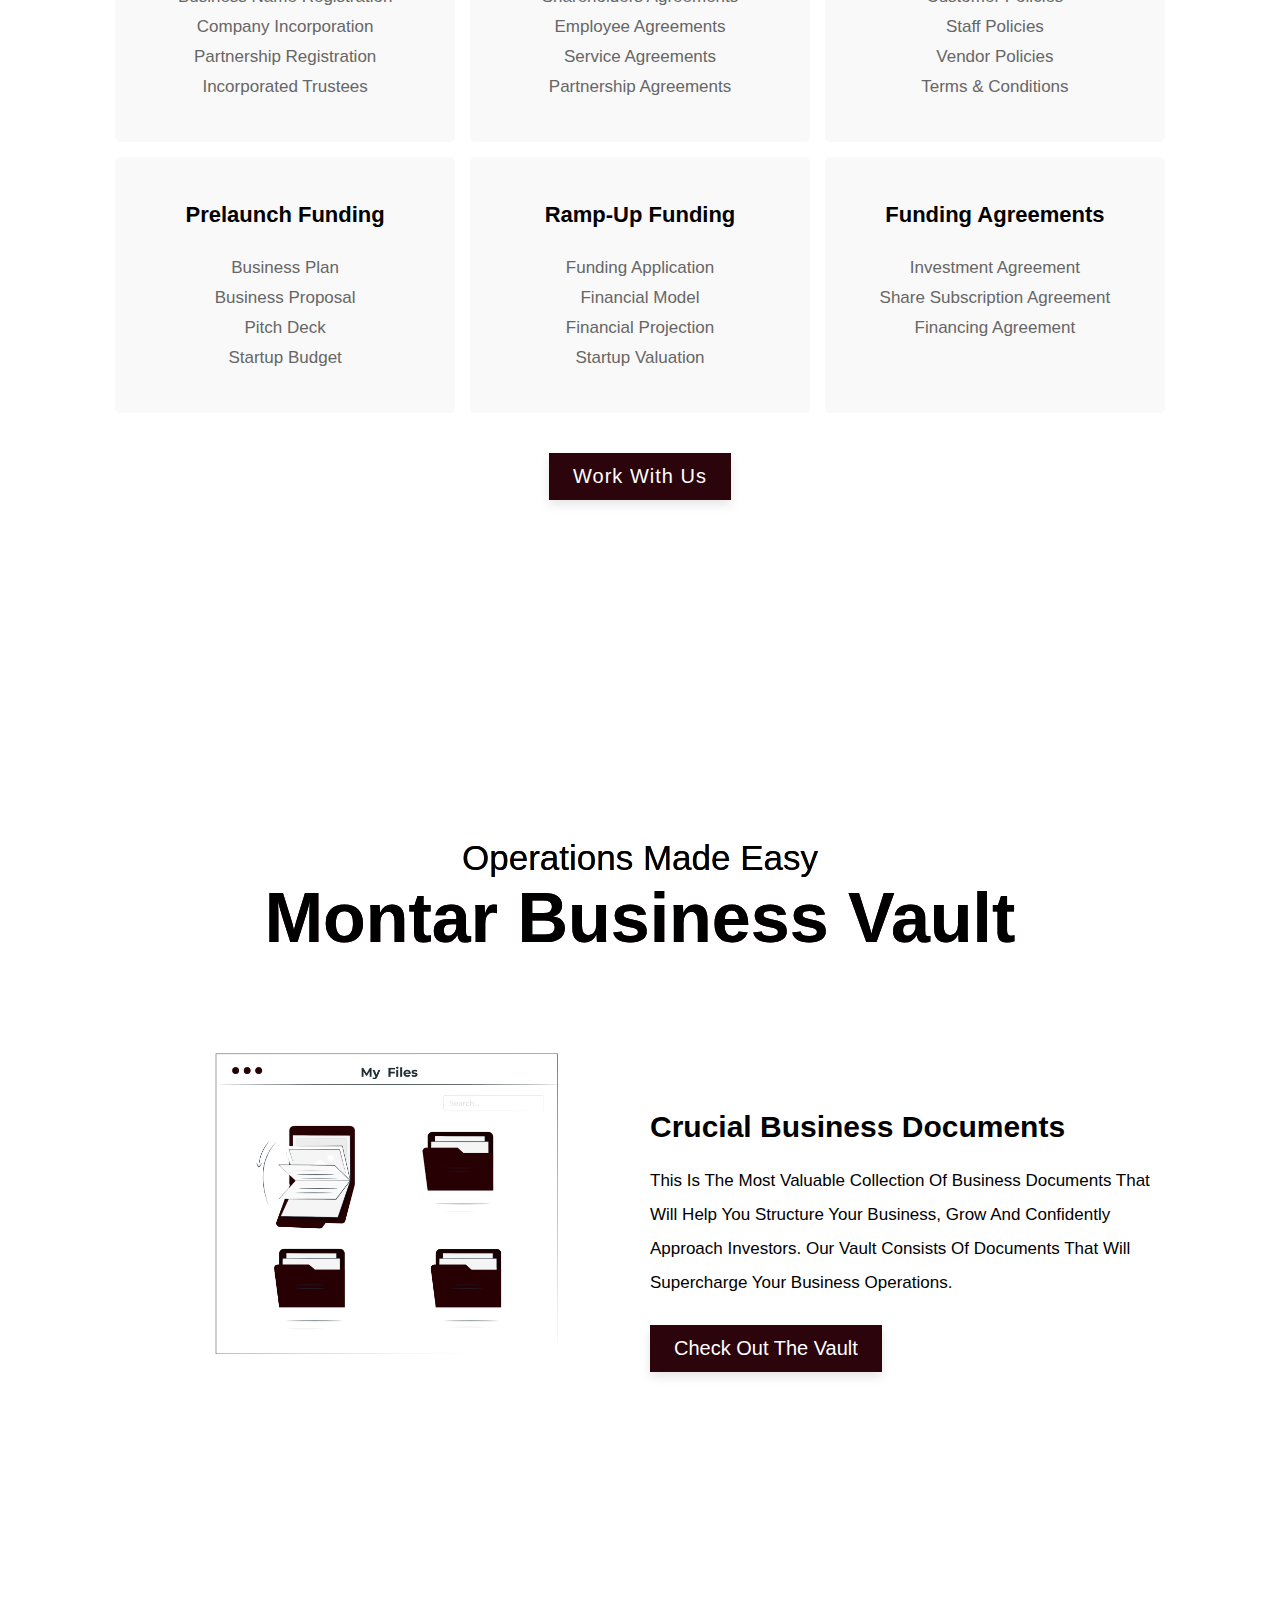
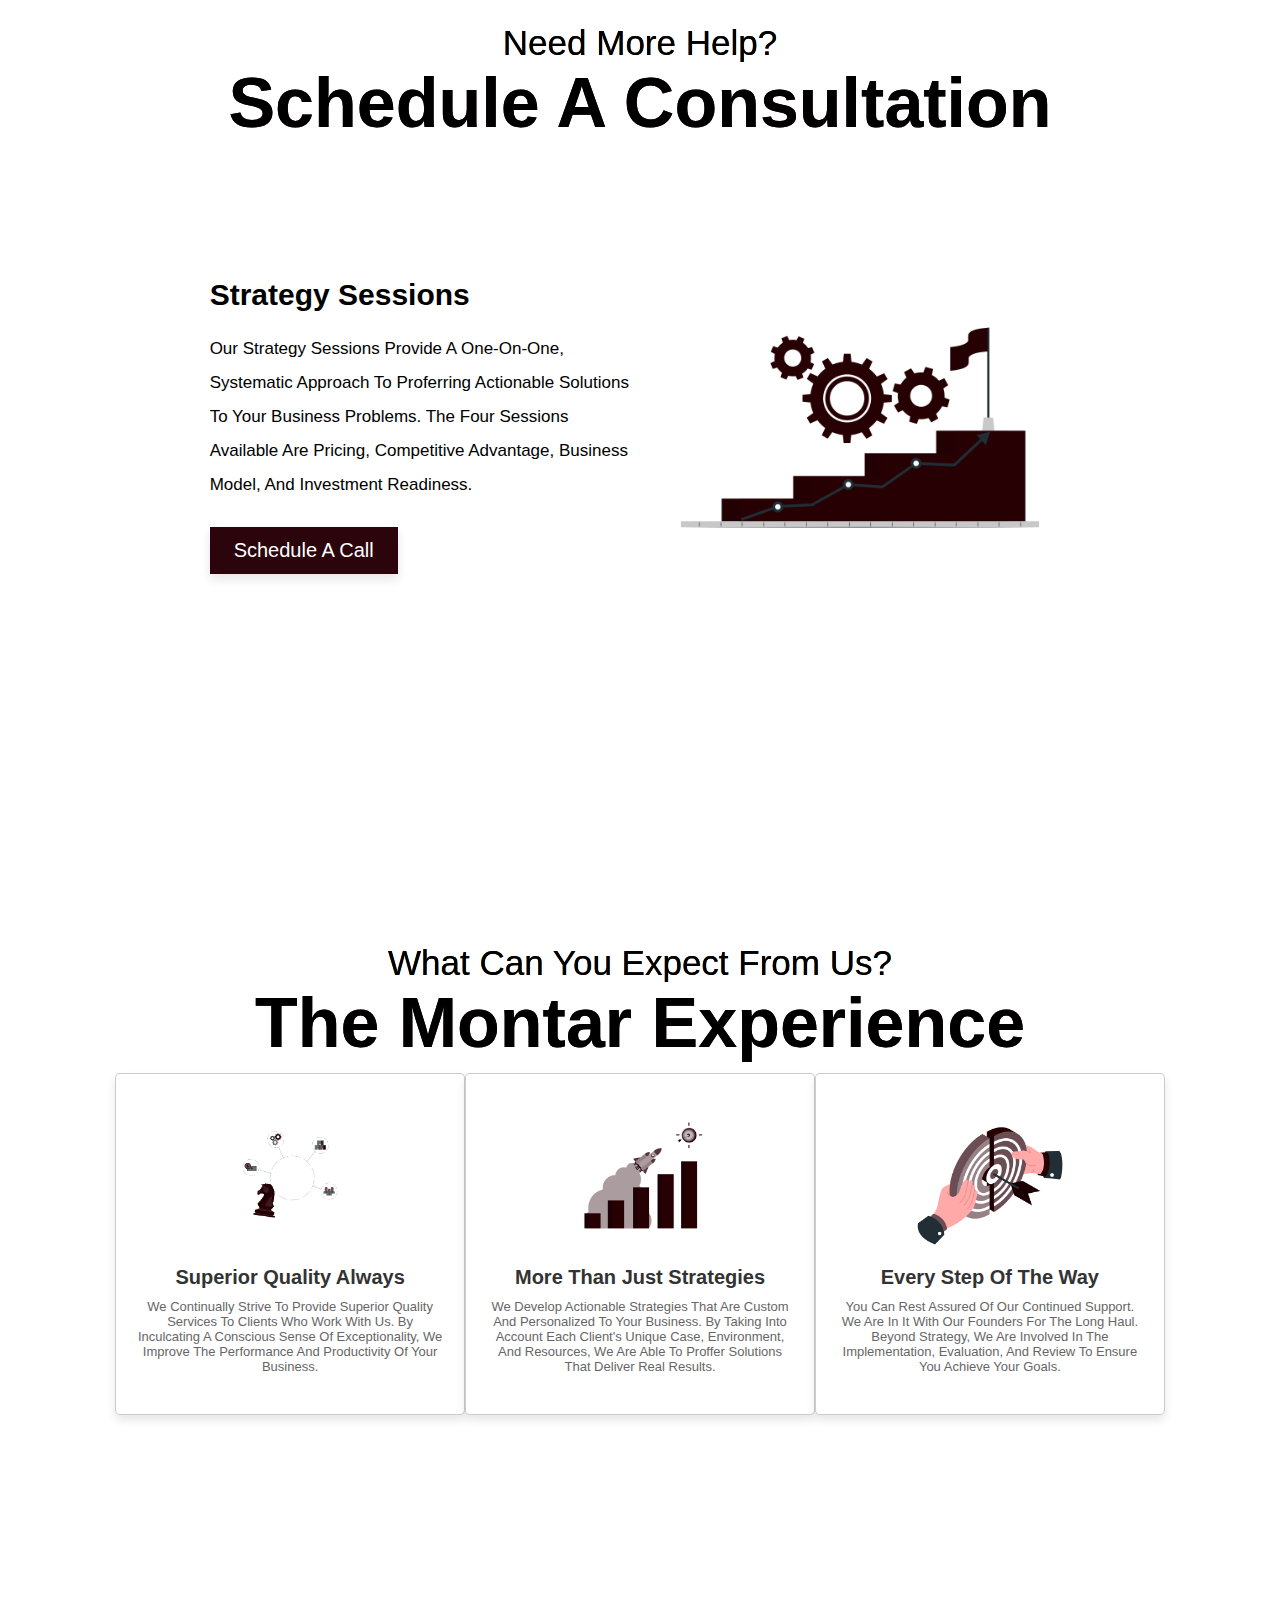
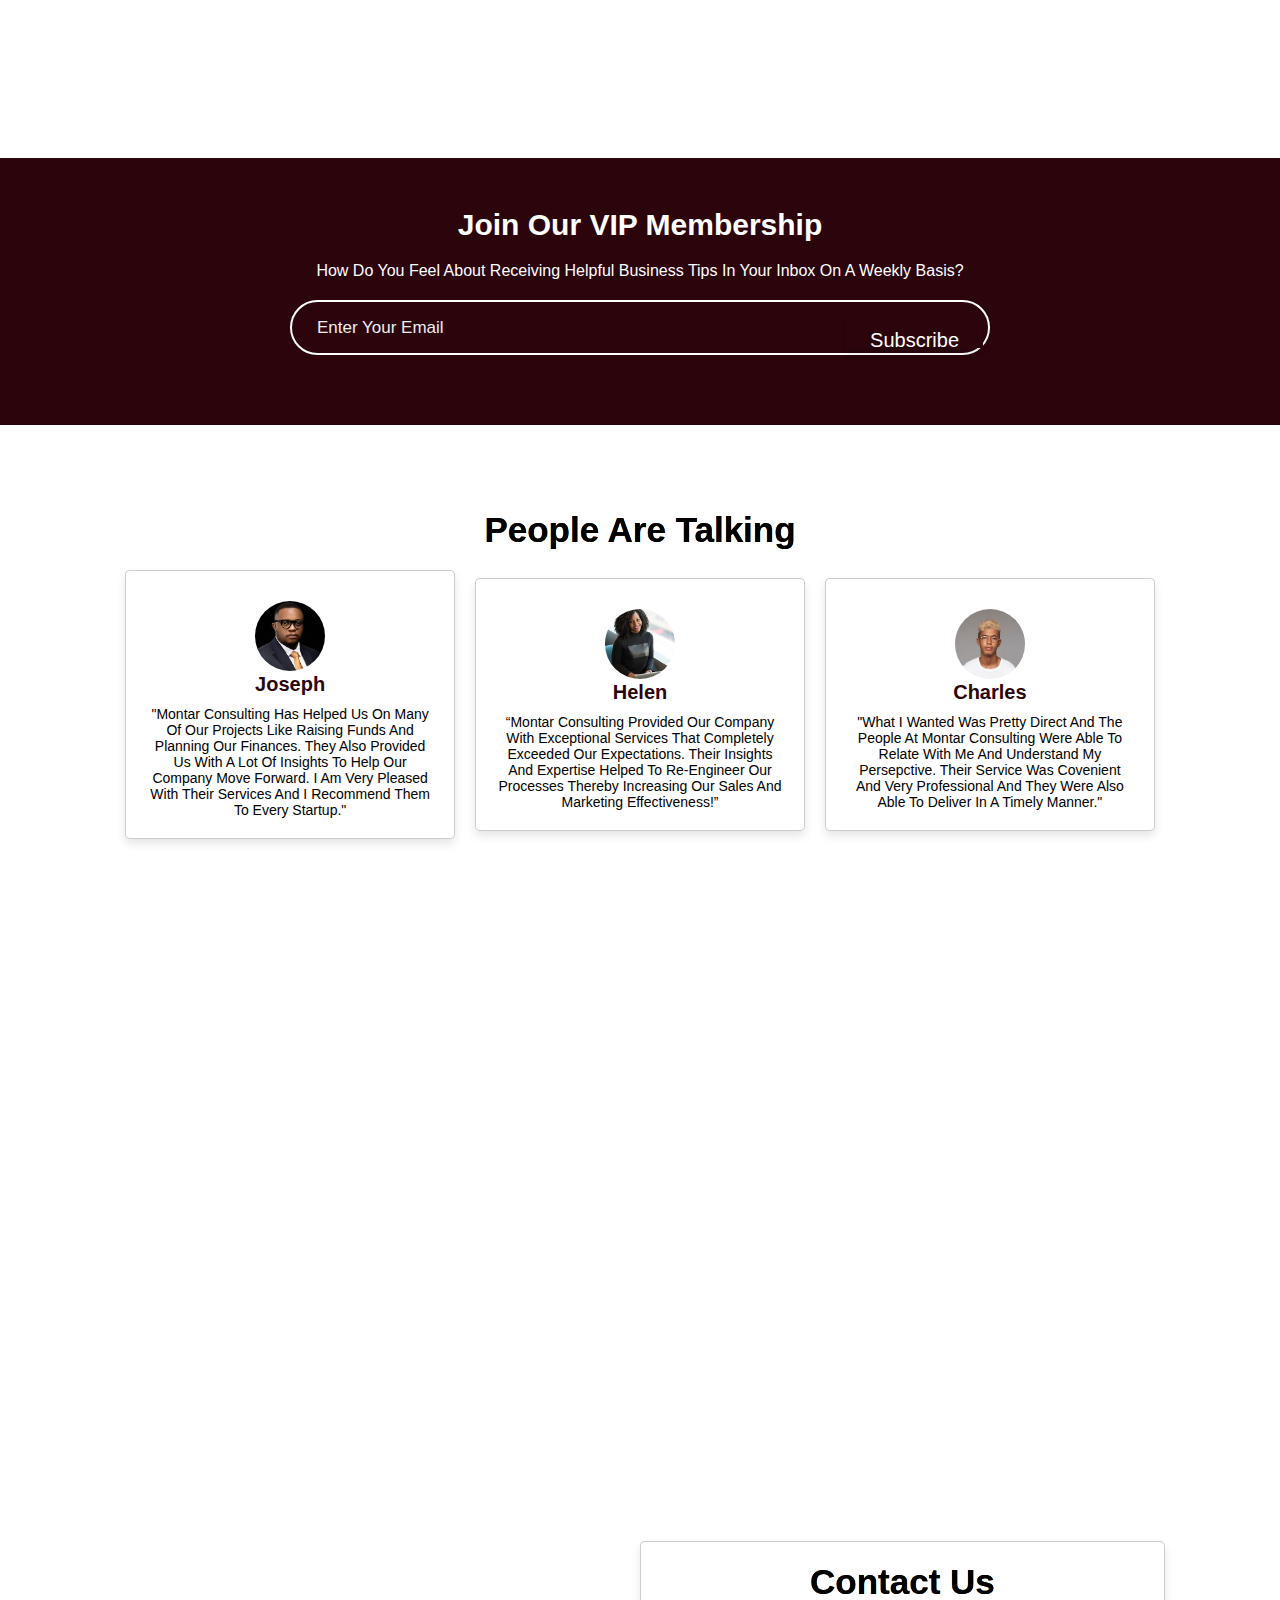
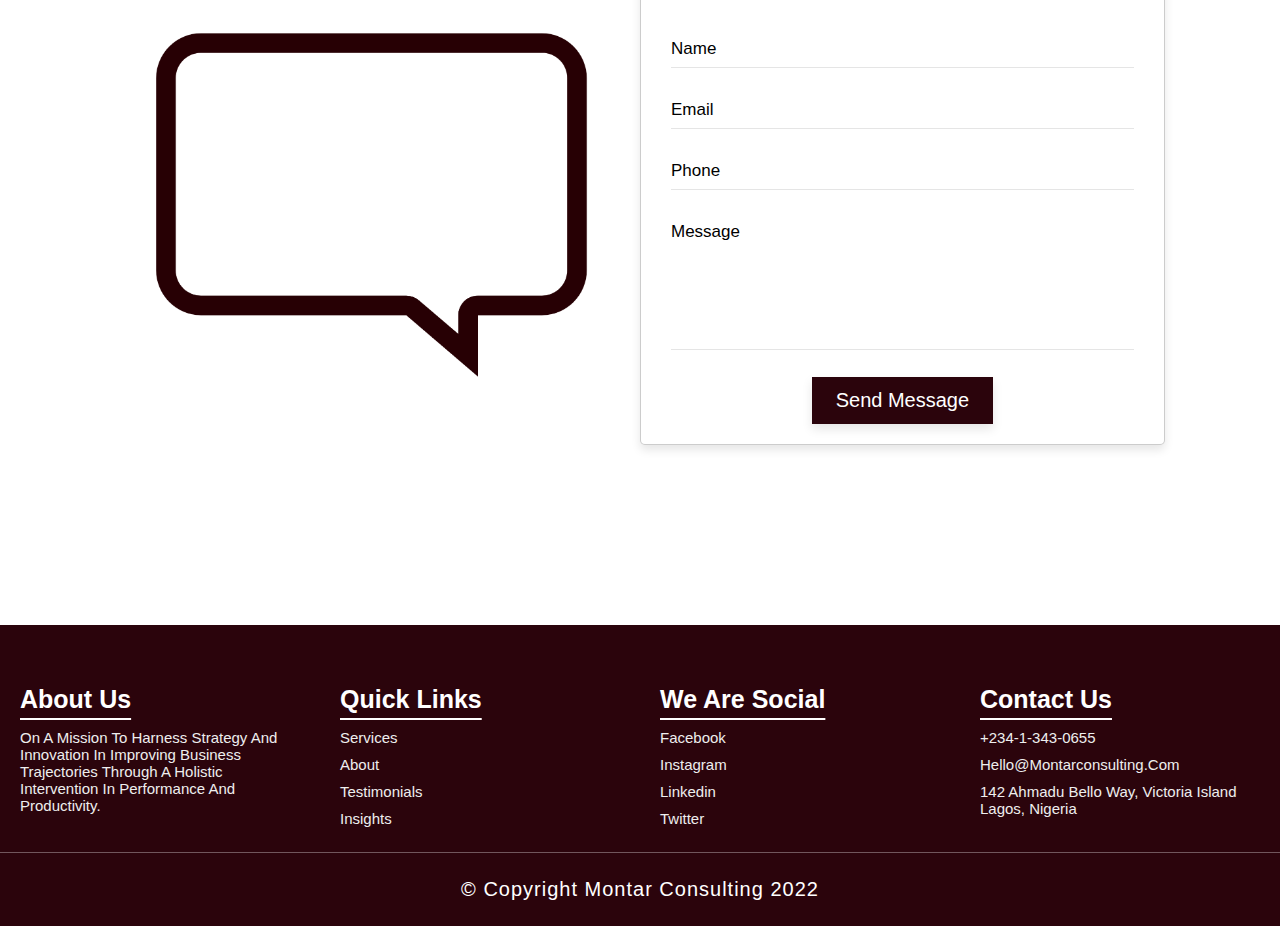
==== commit f3234221: "Update index.html" ====
--- a/index.html
+++ b/index.html
@@ -170,7 +170,7 @@
         <div class="content">
             <h3>Up  'N'  Selling <span class="line-down">with Montar</span></h3>
             <p>Ready? Set? Sell! Let us get your business ready to make sales. With our strategy led solutions, we will build a sales infrastructure that will not only bring your idea to life but also help you generate sales. </p>
-            <p> From your logo, to social media, website, e-mail and other elements, our services are tailored to help you achieve your business goals. Get the sales framework you need to get your business Up 'N' Selling.   </p>
+            <p> From your logo, to social media, website, e-mail and other elements, our services are tailored to help you achieve your business goals. Let us build the sales framework you need to get your business Up 'N' Selling.   </p>
            <a href="https://my.forms.app/montarconsulting/upnselling" class="btn">Start Selling</a>
         </div>
         
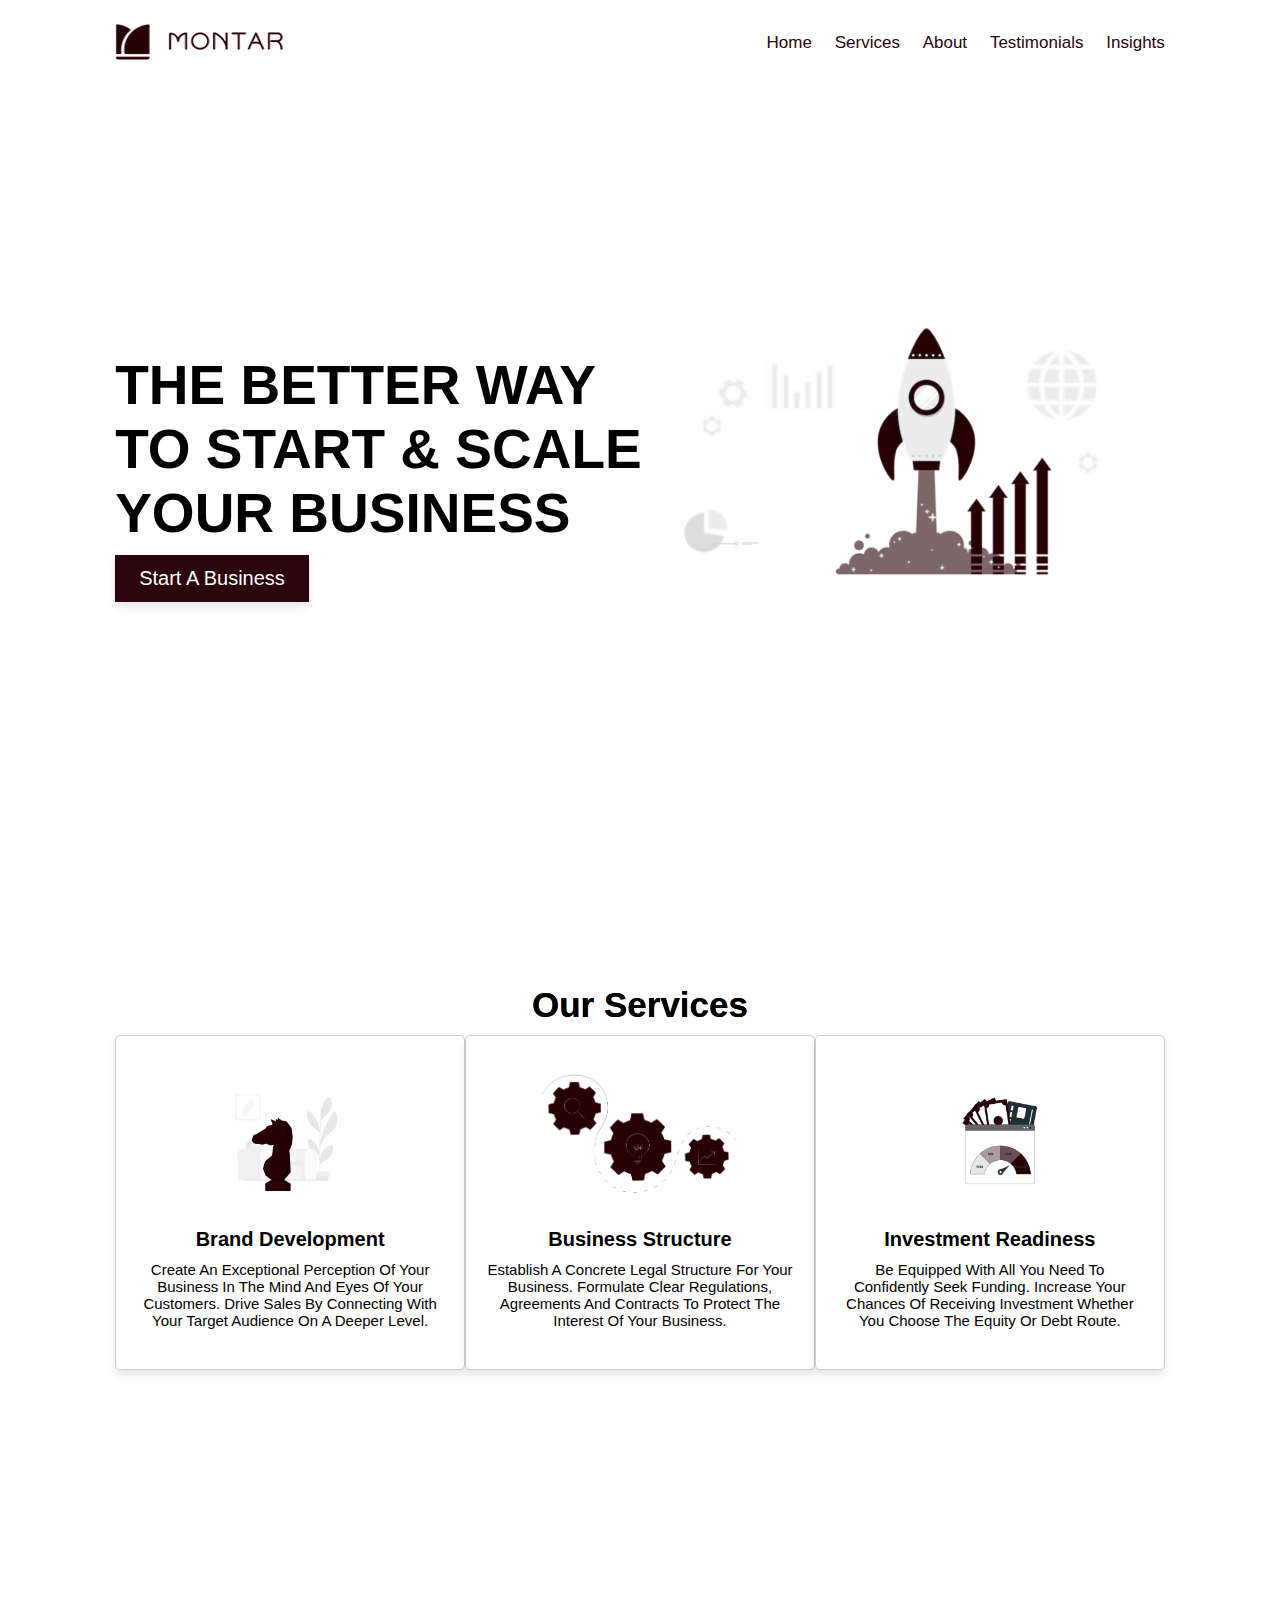
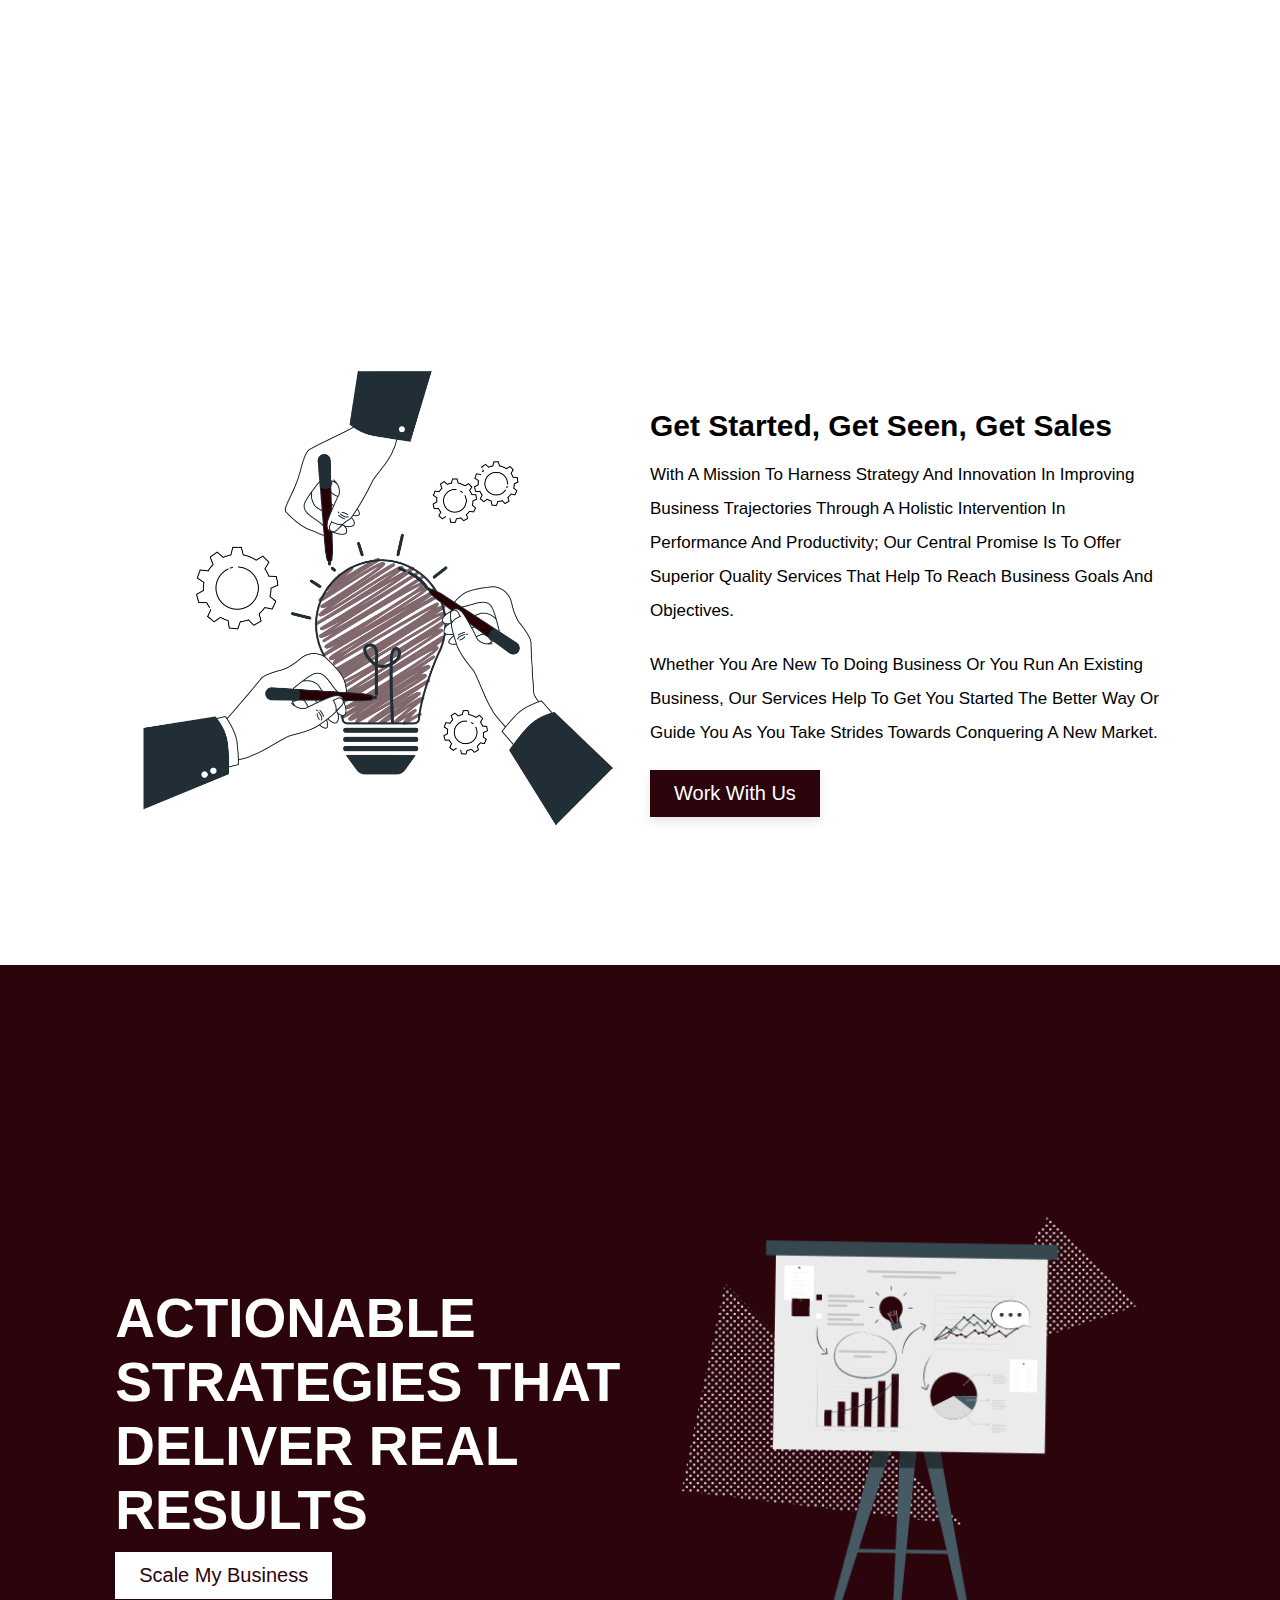
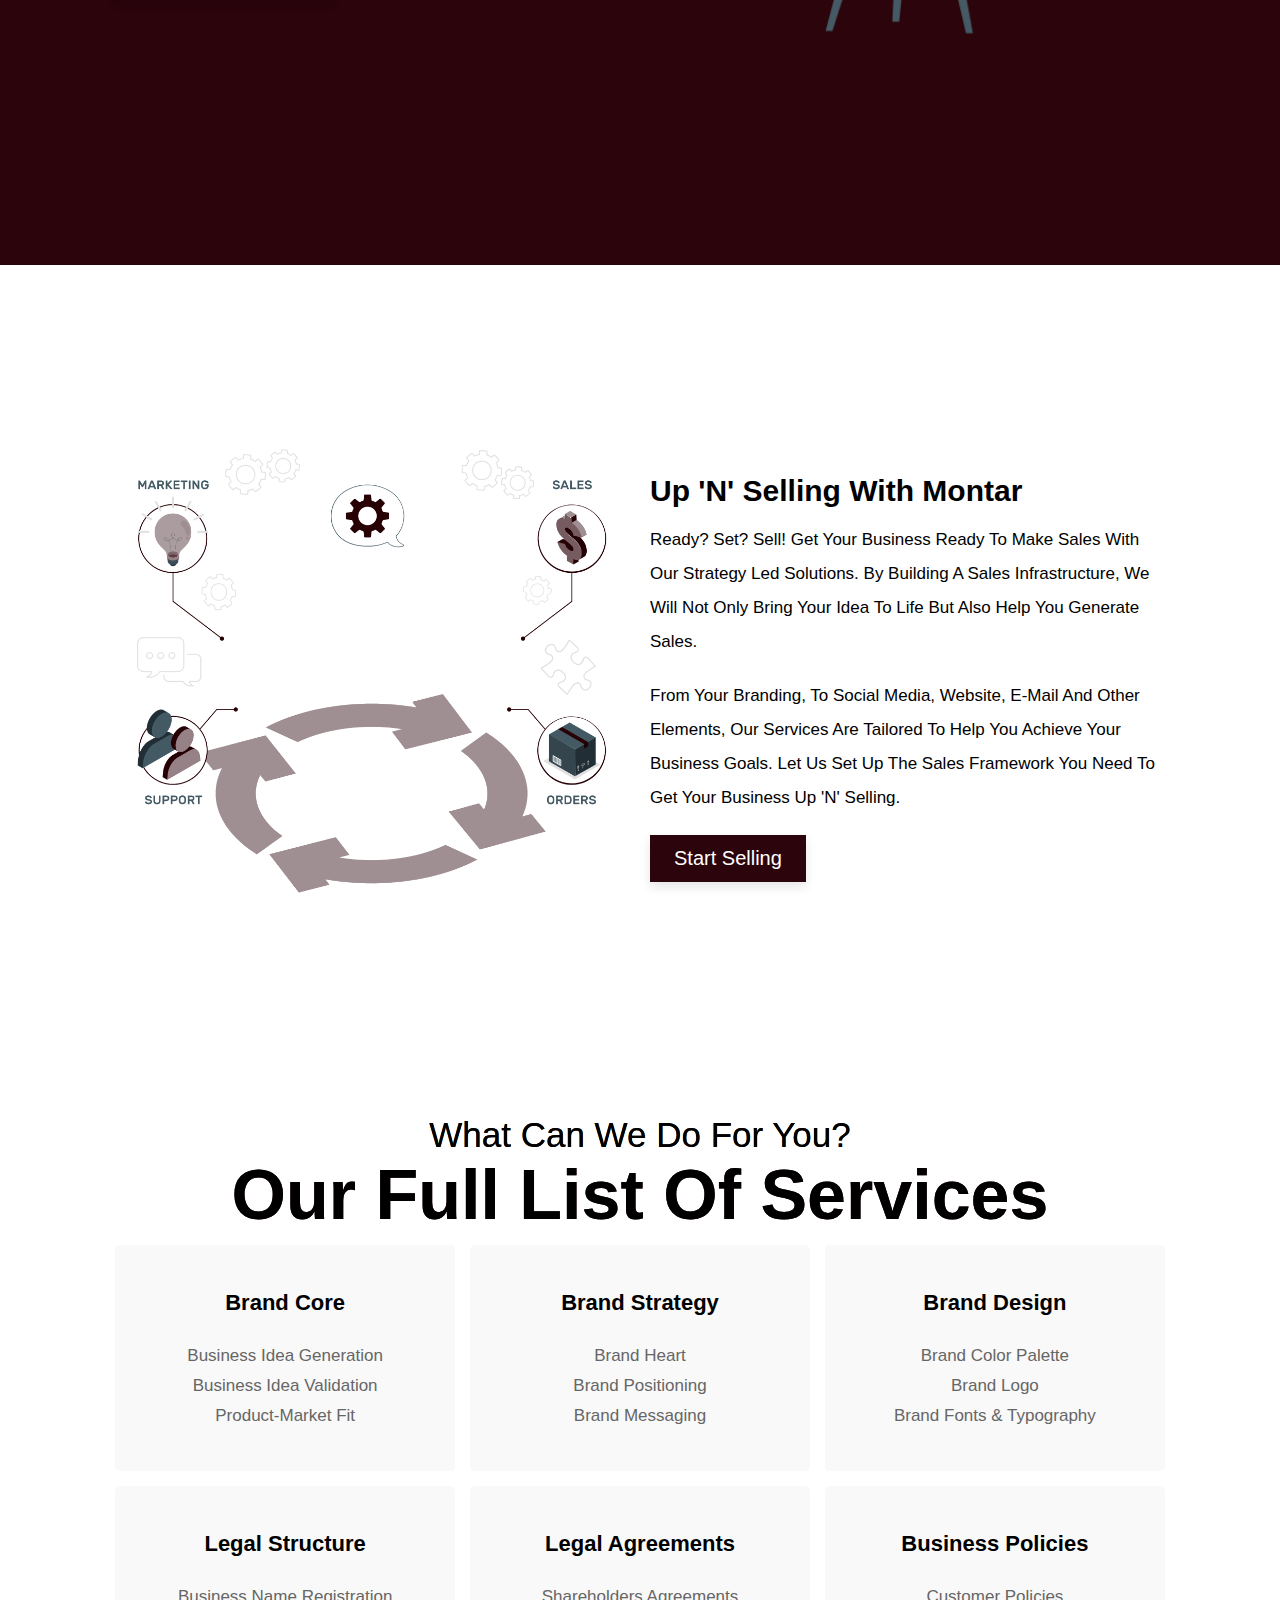
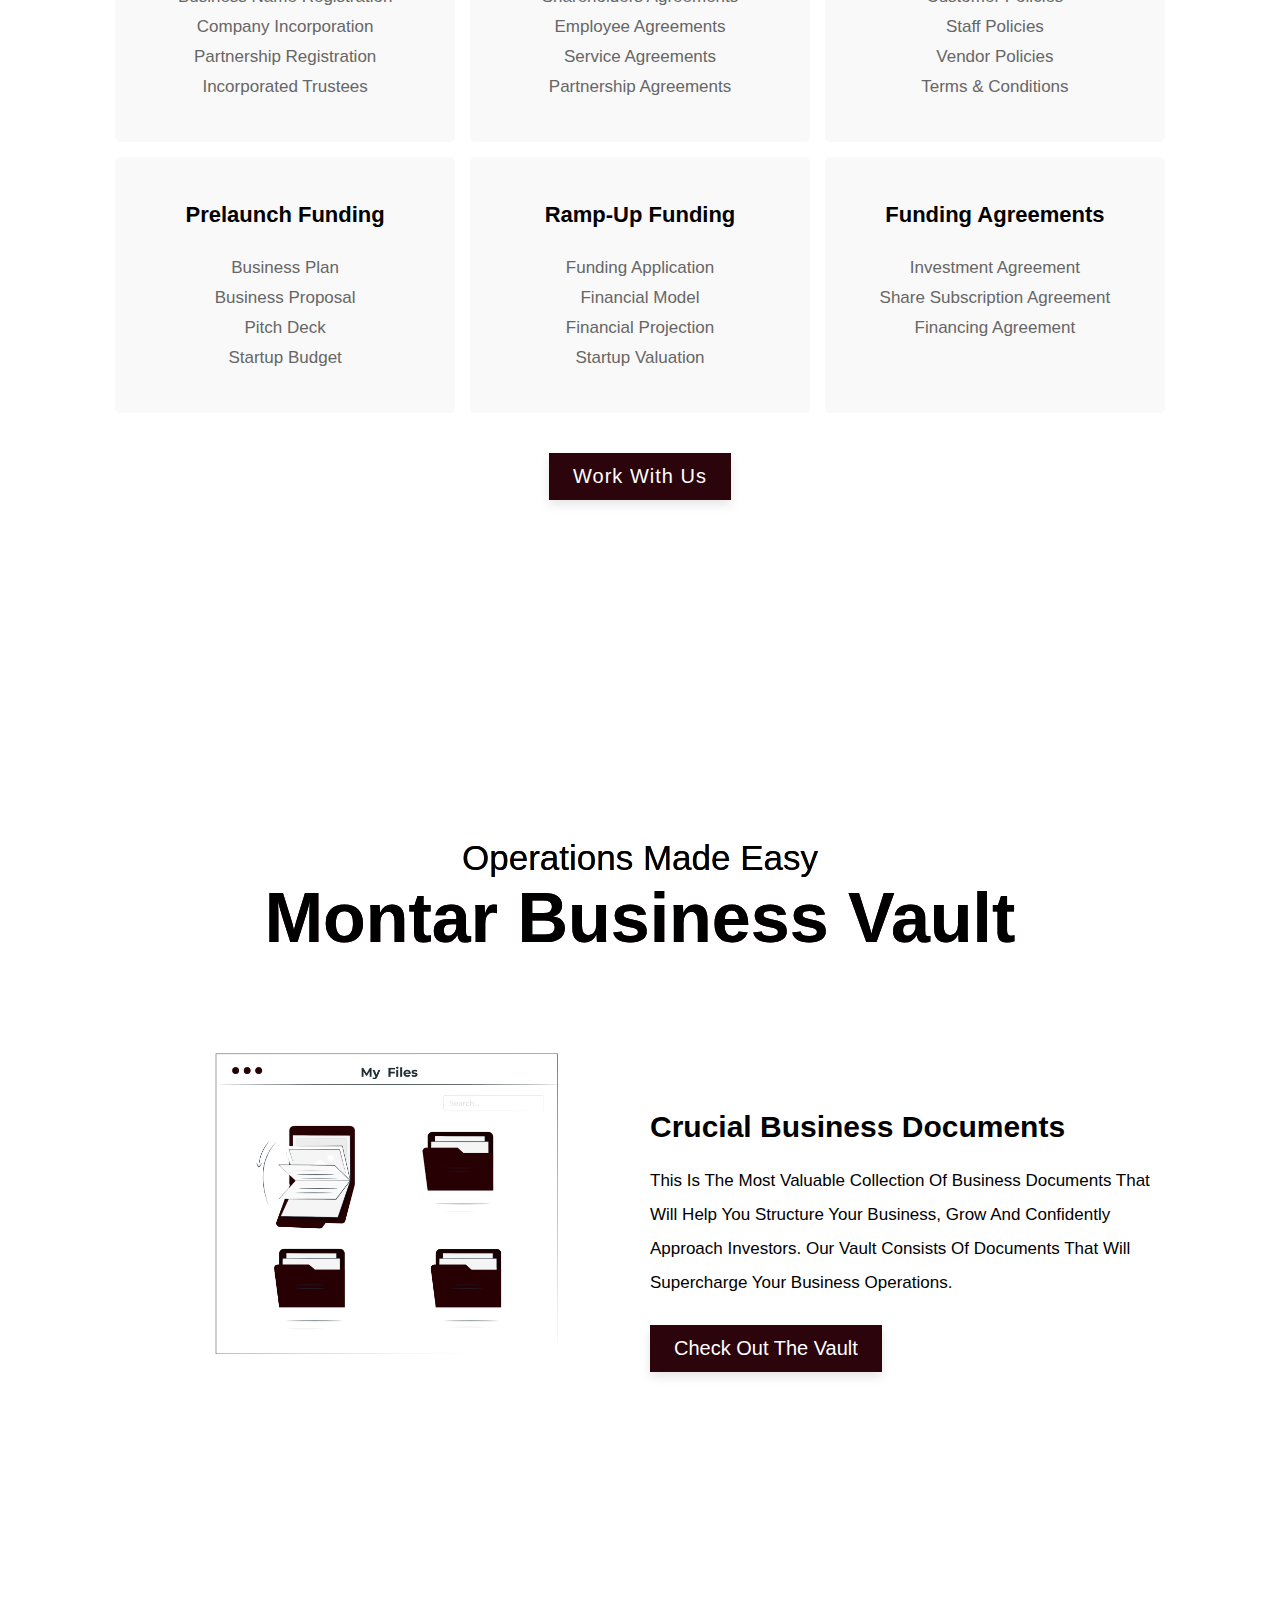
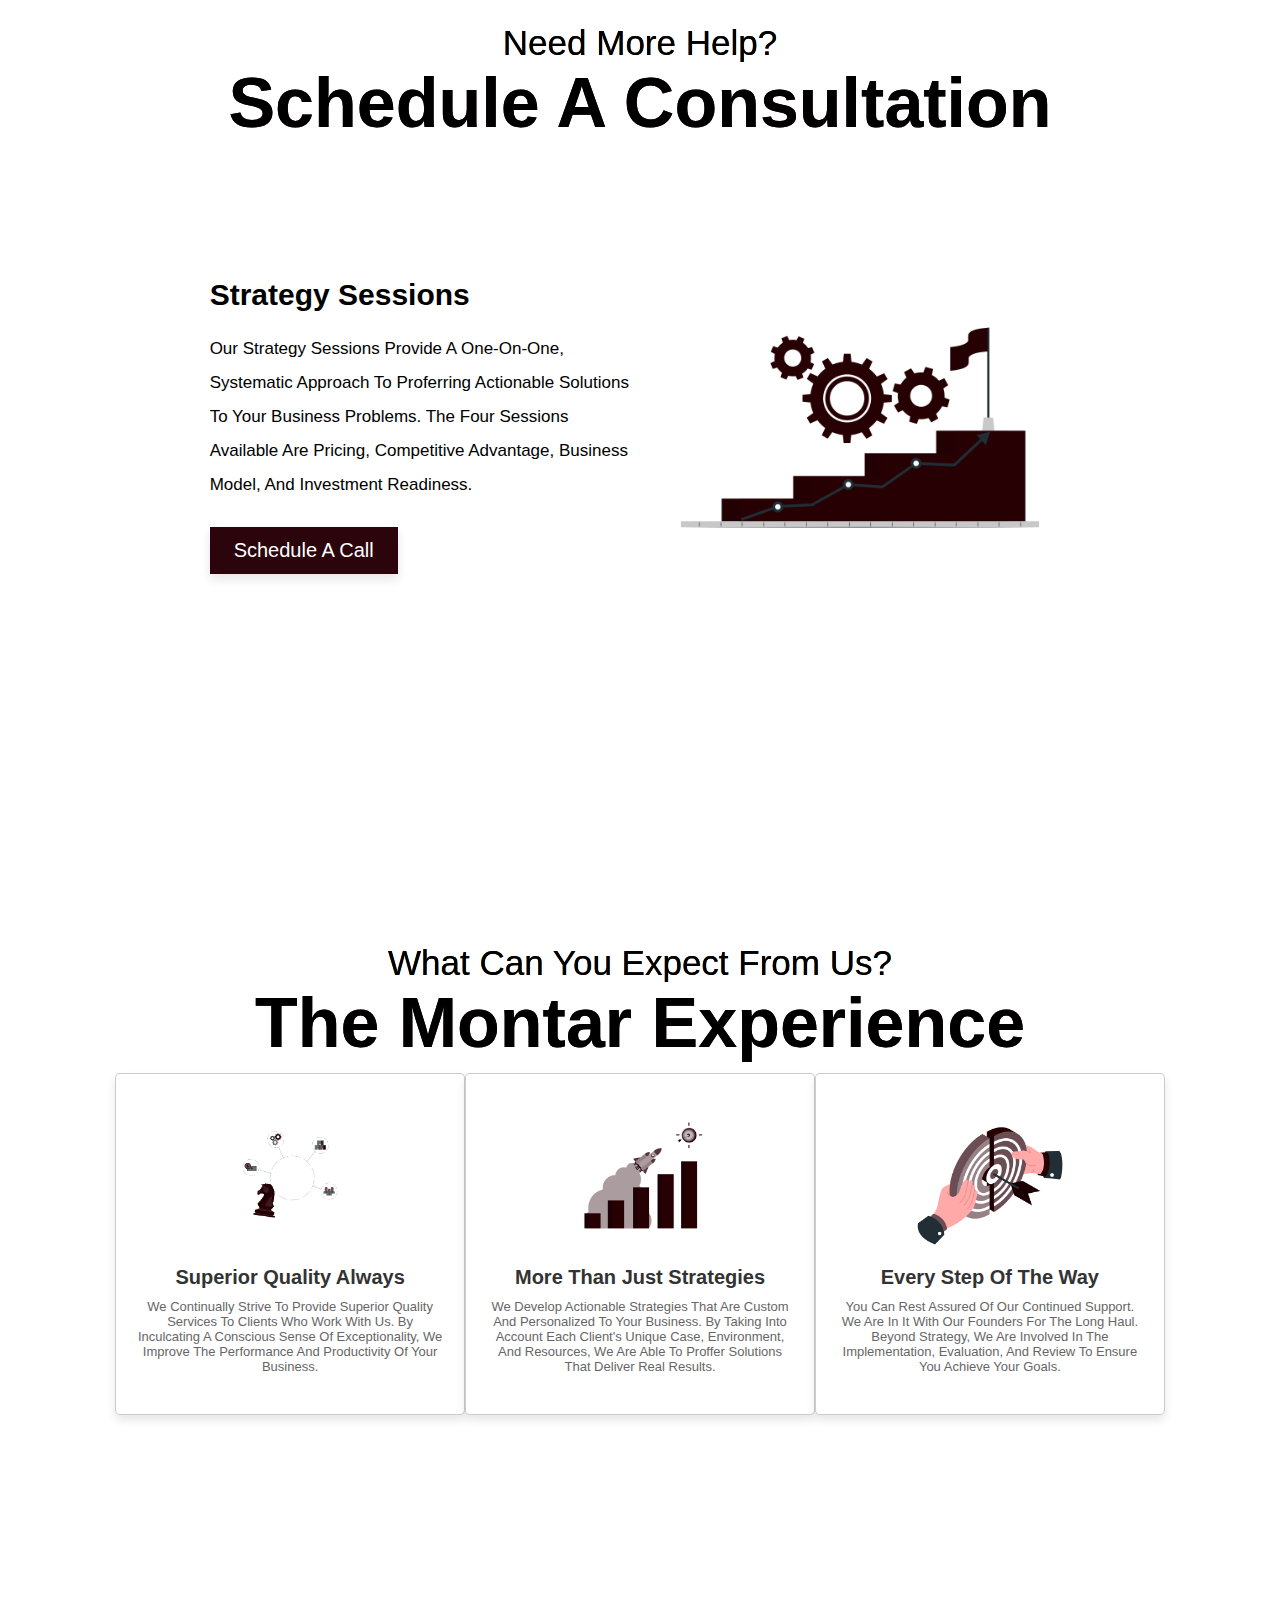
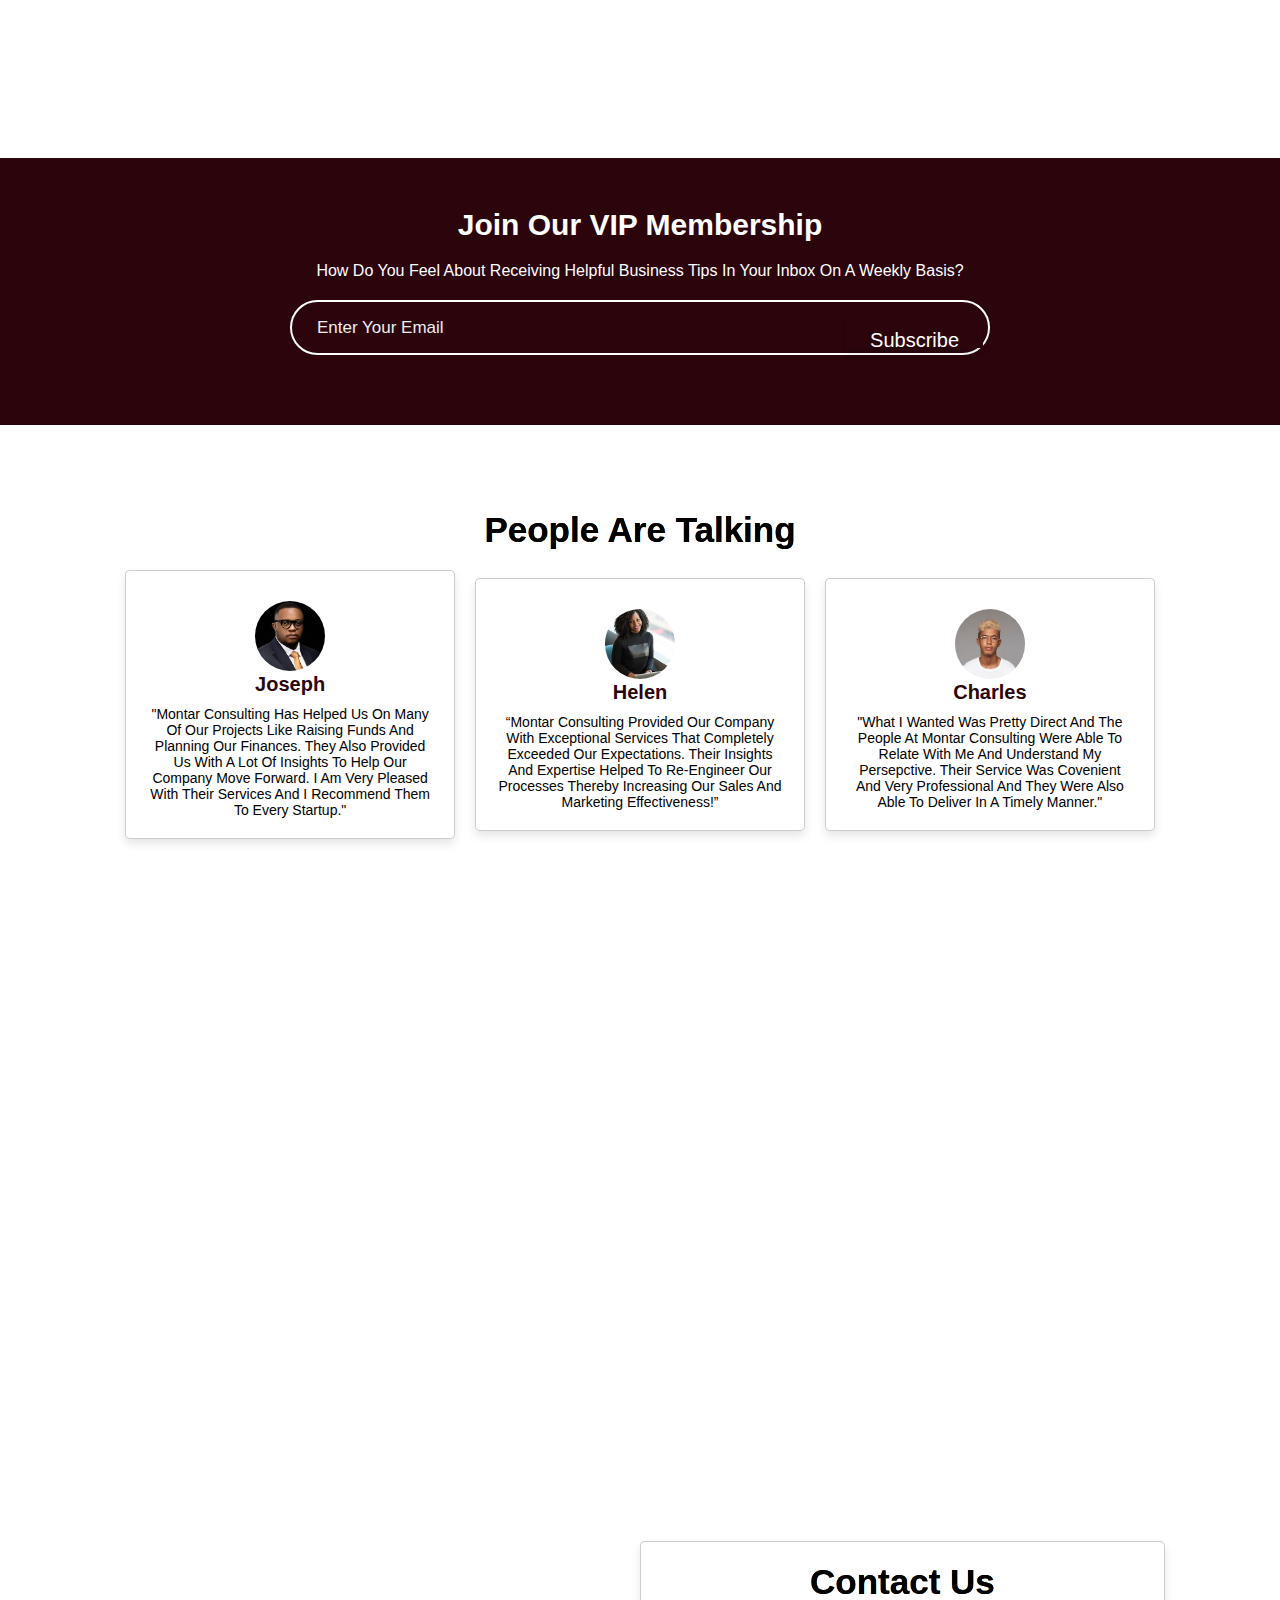
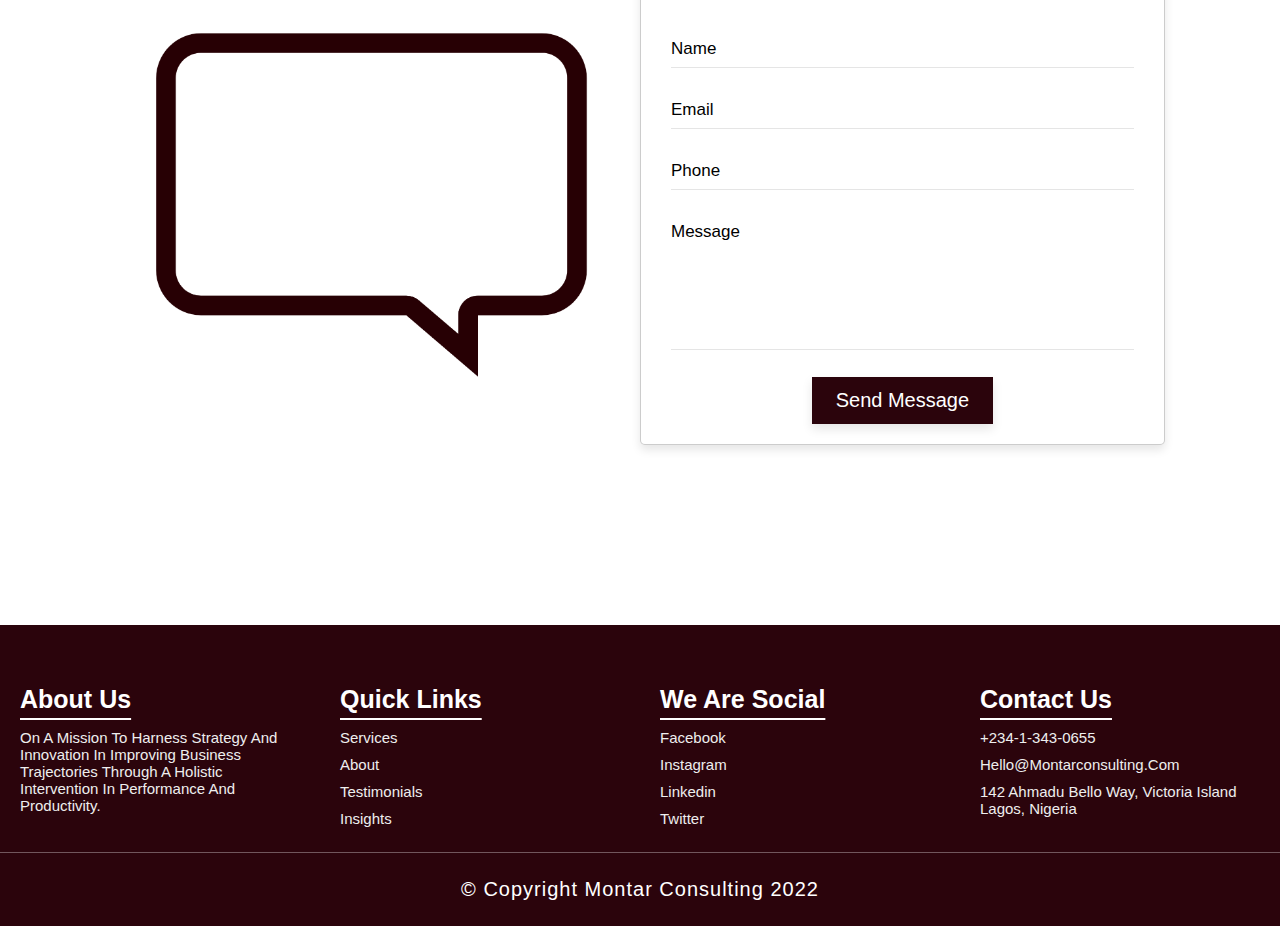
==== commit 7602ca9b: "Update index.html" ====
--- a/index.html
+++ b/index.html
@@ -169,8 +169,8 @@
 
         <div class="content">
             <h3>Up  'N'  Selling <span class="line-down">with Montar</span></h3>
-            <p>Ready? Set? Sell! Let us get your business ready to make sales. With our strategy led solutions, we will build a sales infrastructure that will not only bring your idea to life but also help you generate sales. </p>
-            <p> From your logo, to social media, website, e-mail and other elements, our services are tailored to help you achieve your business goals. Let us build the sales framework you need to get your business Up 'N' Selling.   </p>
+            <p>Ready? Set? Sell! Get your business ready to make sales with our strategy led solutions. By building a sales infrastructure, we will not only bring your idea to life but also help you generate sales. </p>
+            <p> From your branding, to social media, website, e-mail and other elements, our services are tailored to help you achieve your business goals. Let us set up the sales framework you need to get your business Up 'N' Selling. </p>
            <a href="https://my.forms.app/montarconsulting/upnselling" class="btn">Start Selling</a>
         </div>
         
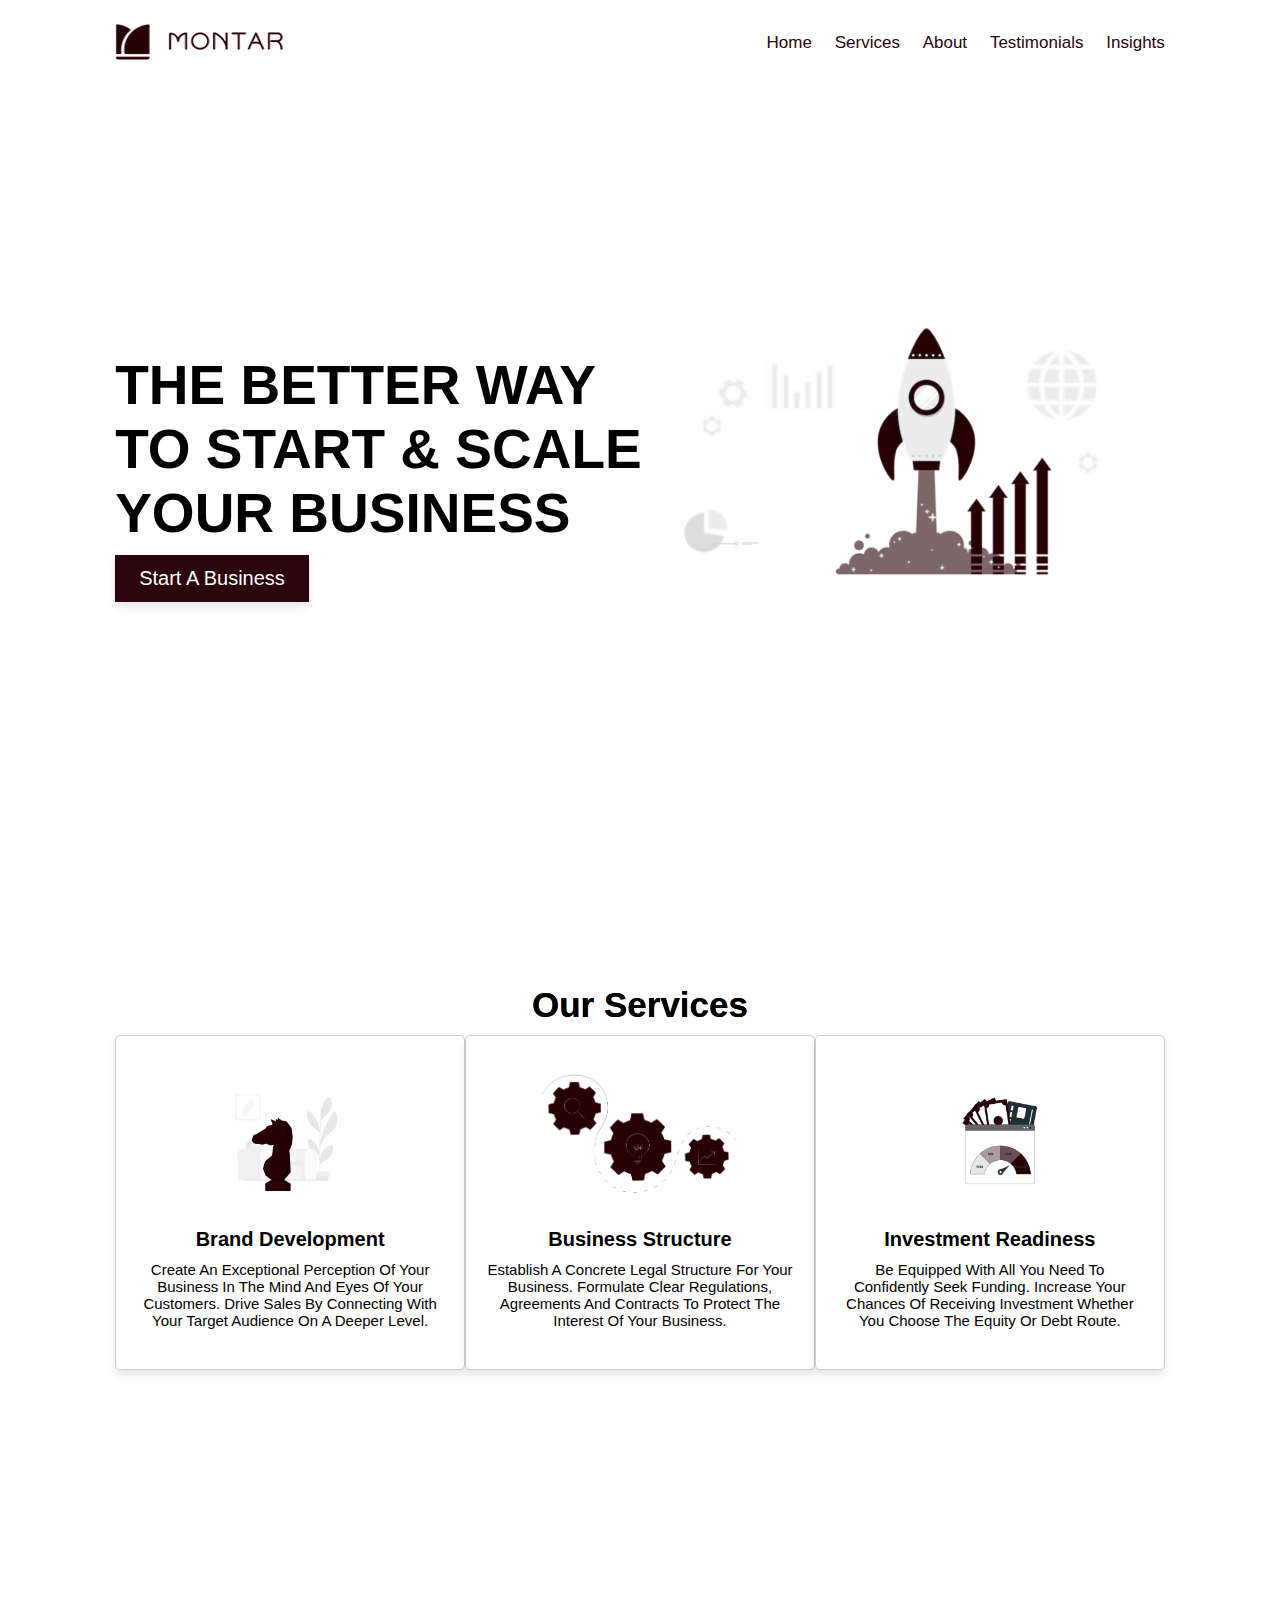
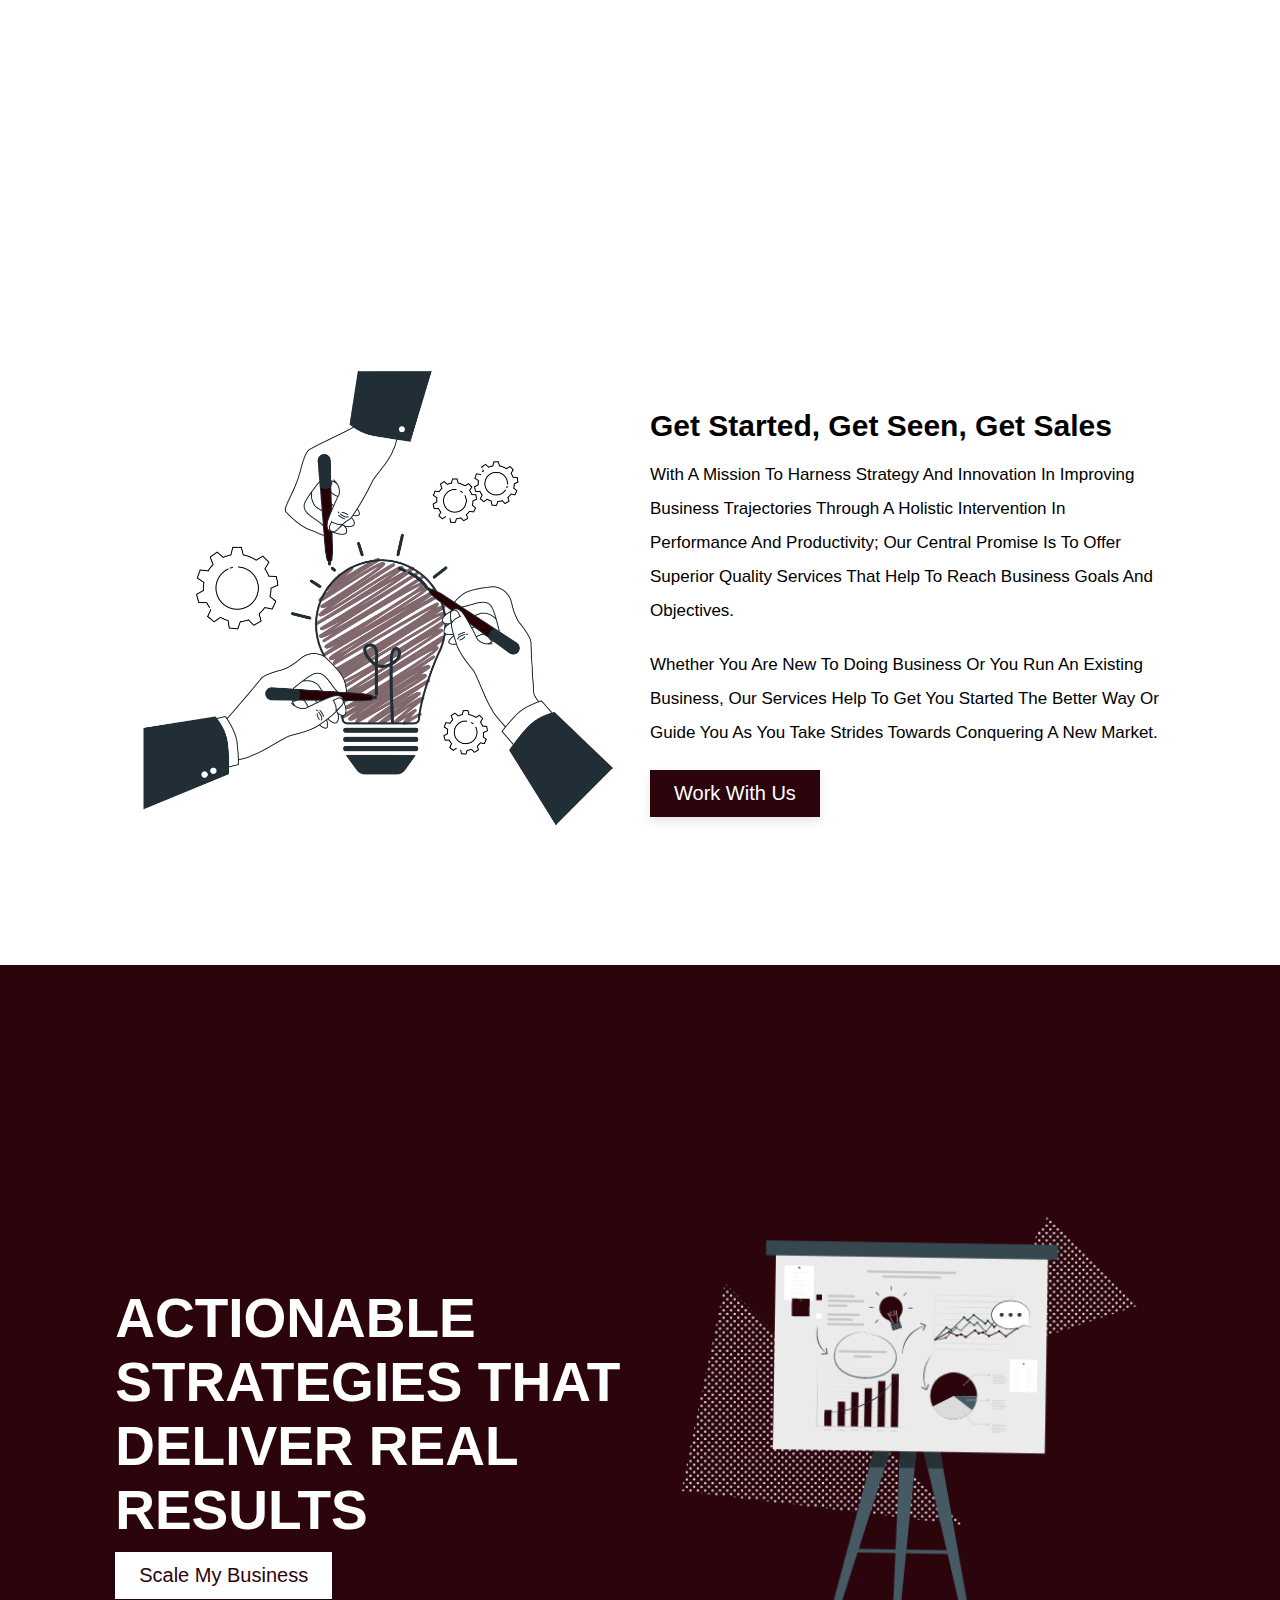
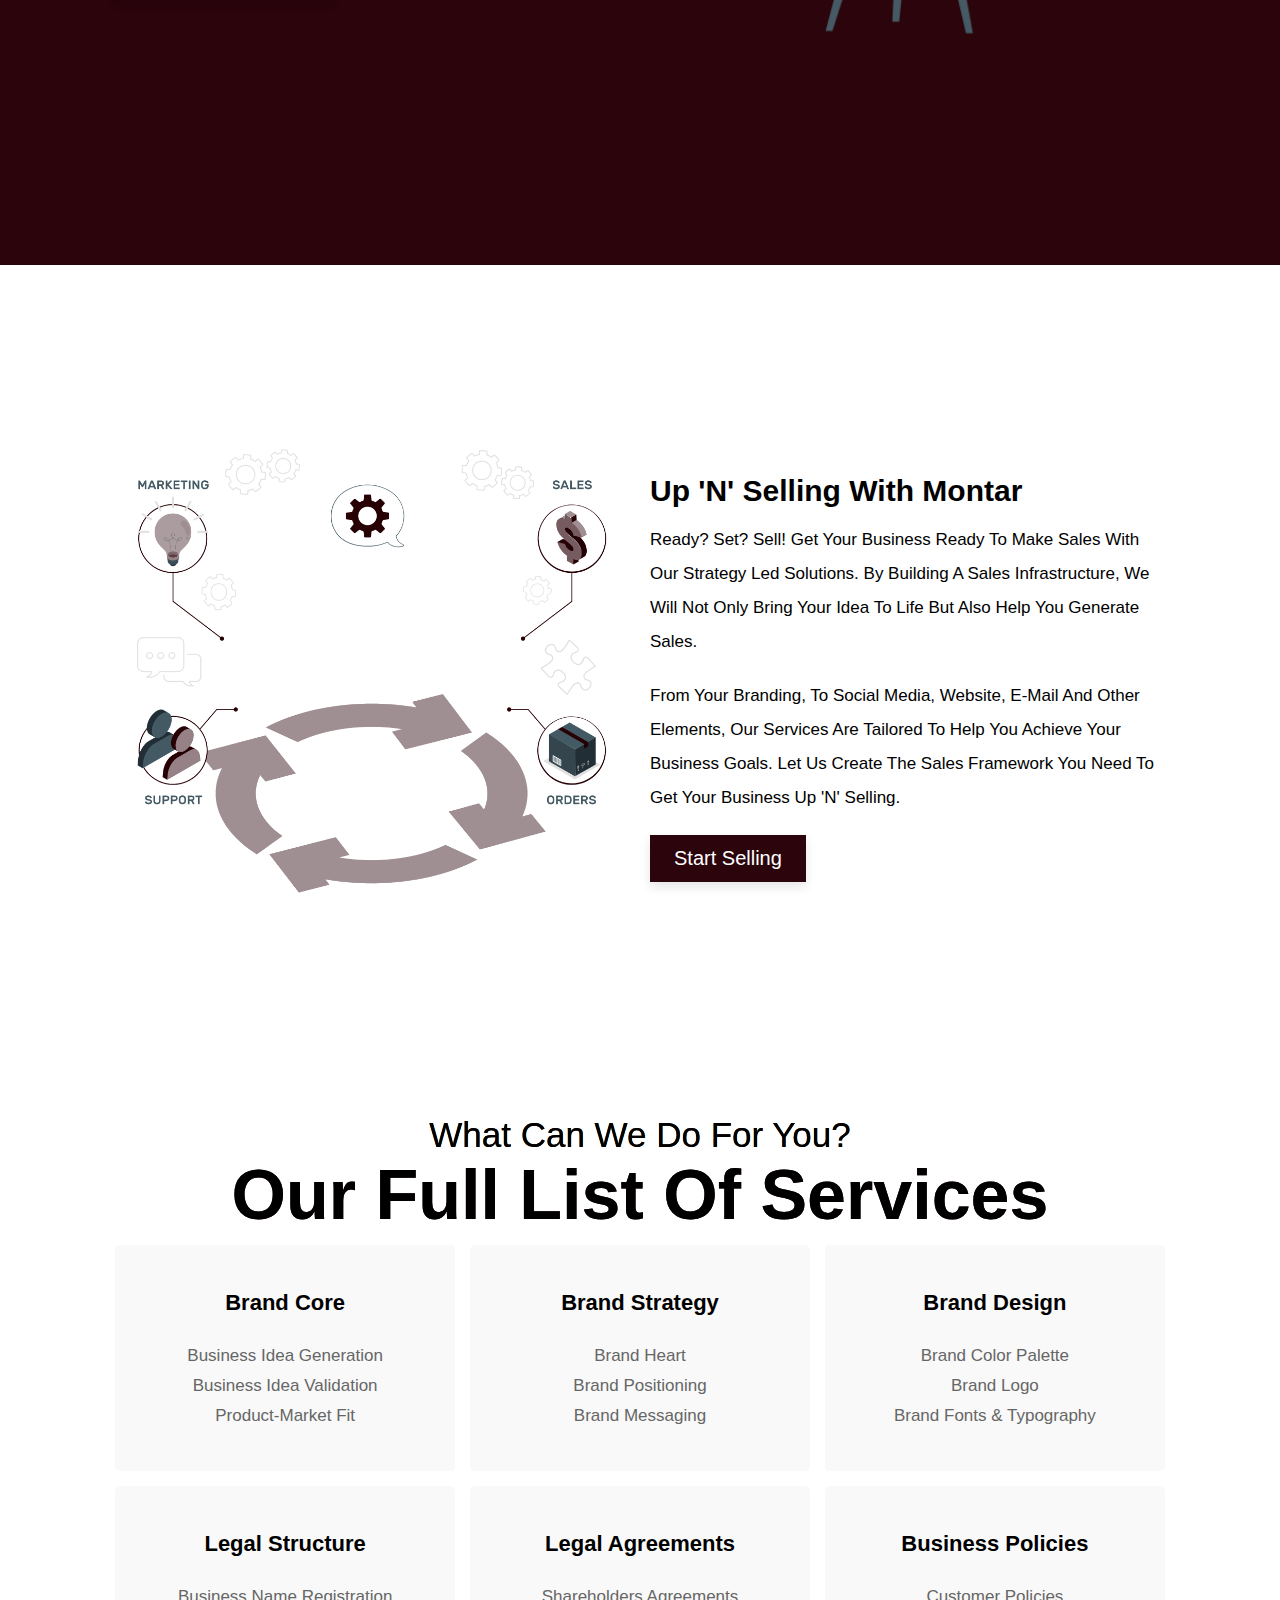
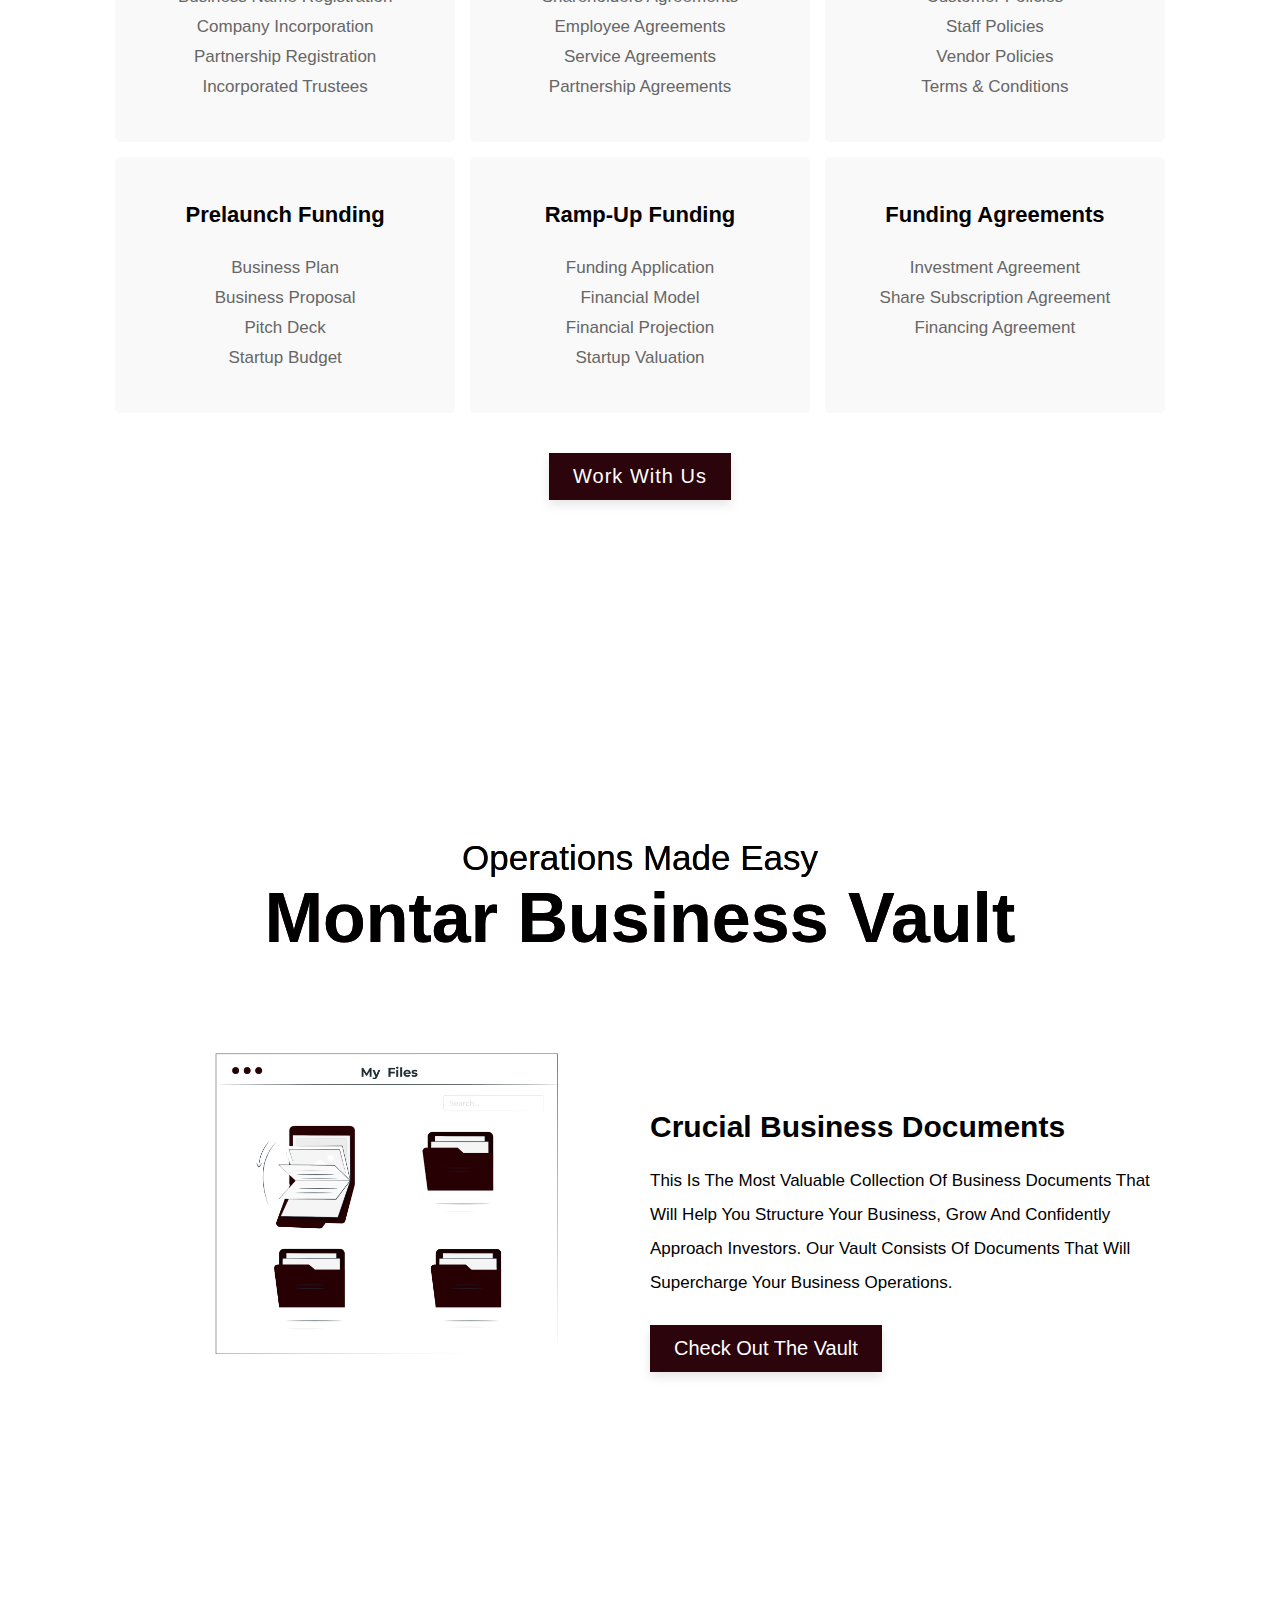
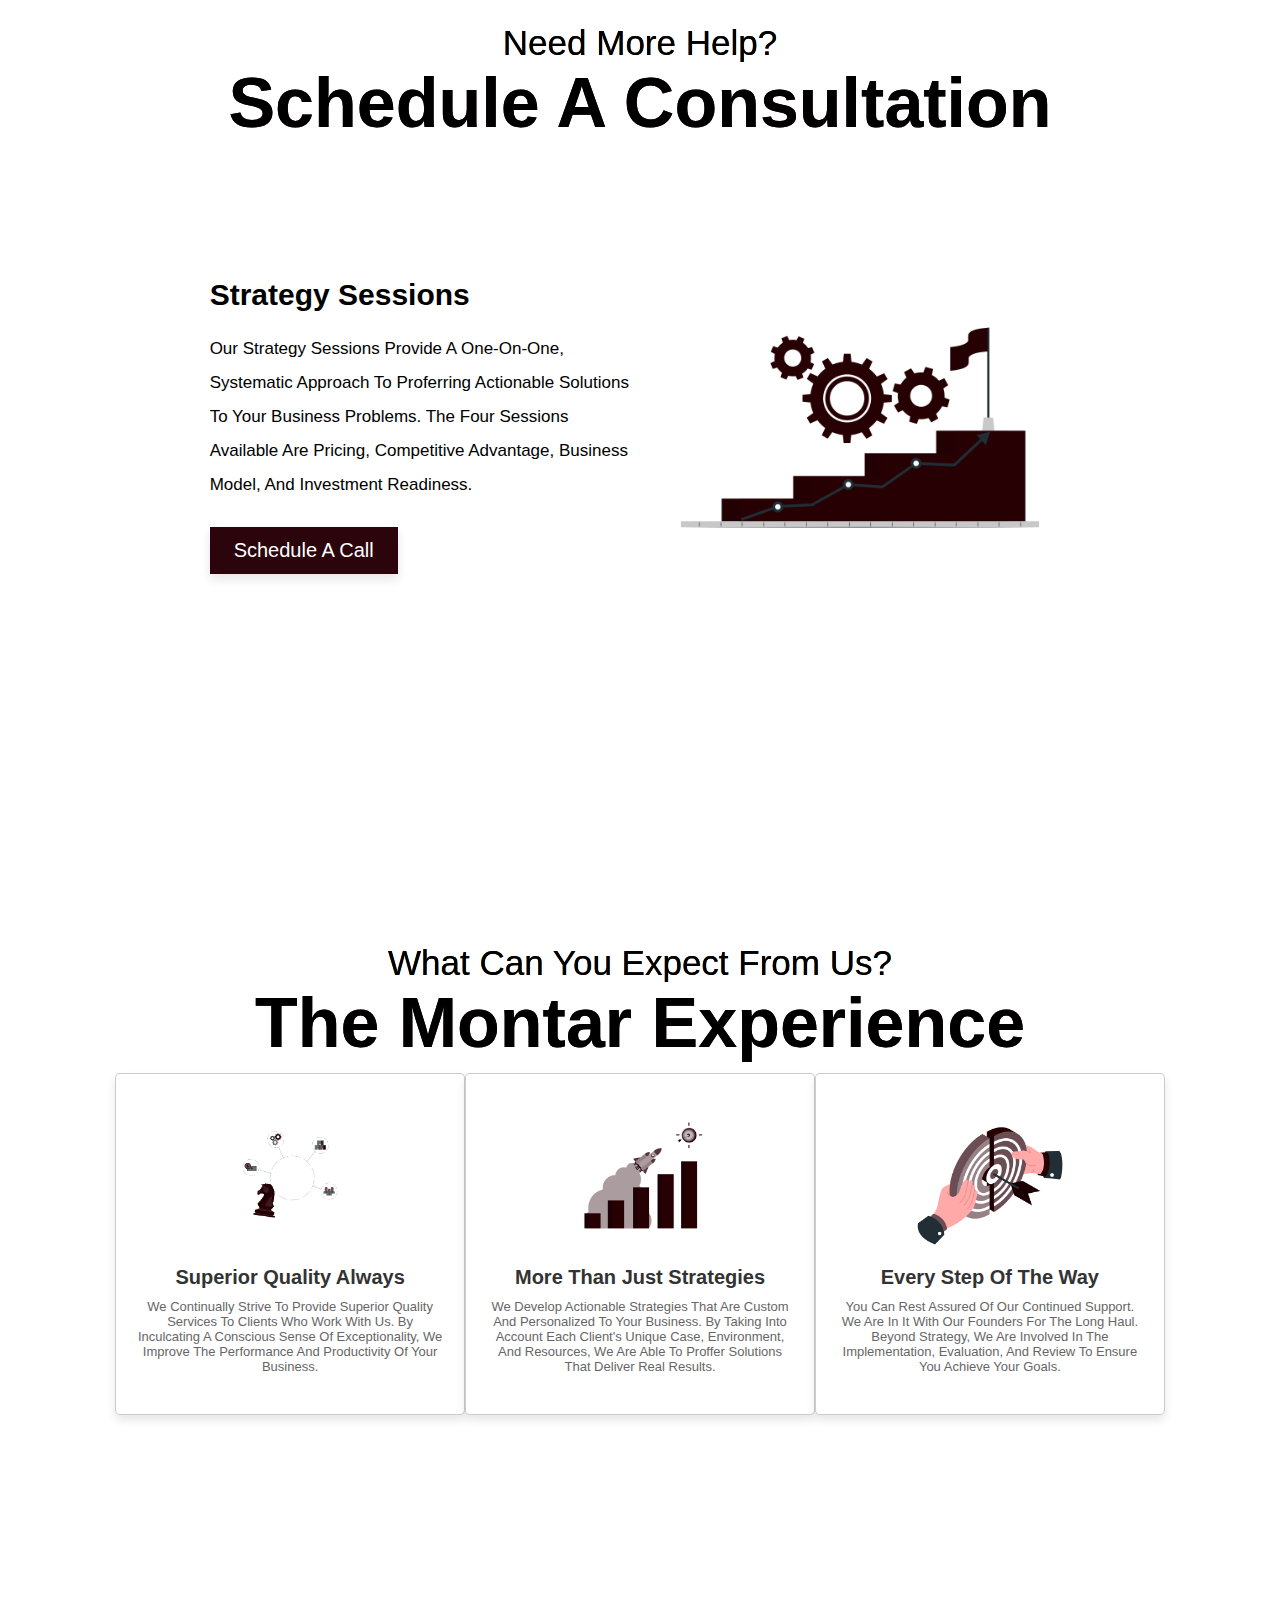
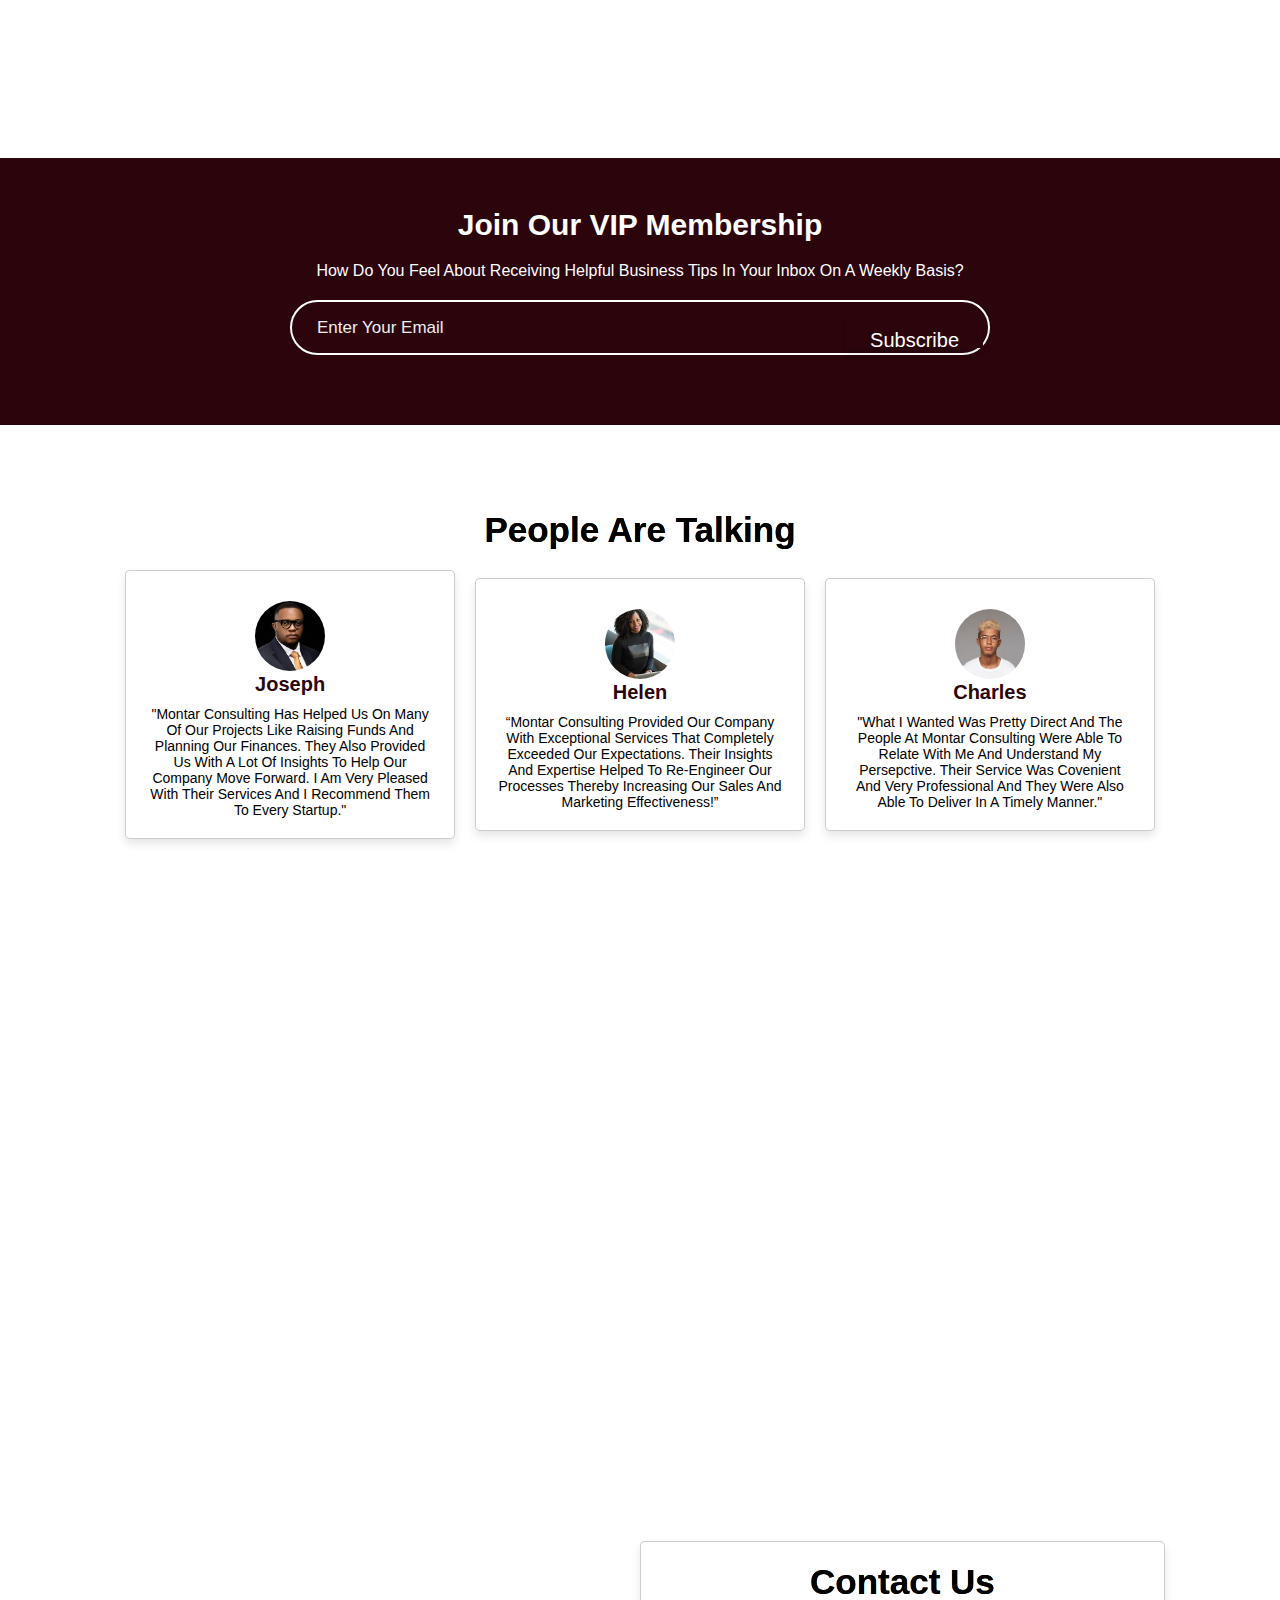
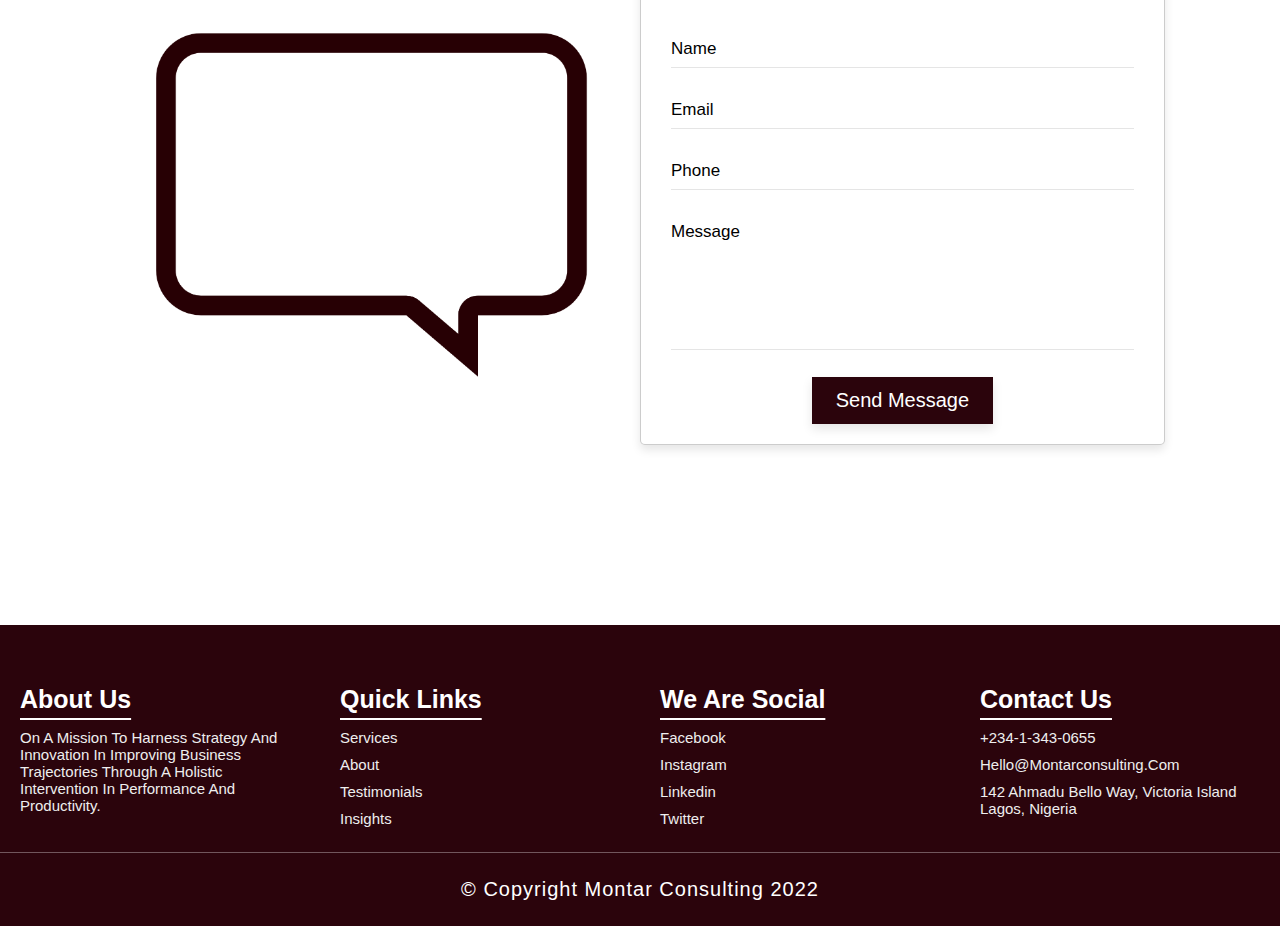
==== commit ce840d03: "Update index.html" ====
--- a/index.html
+++ b/index.html
@@ -170,7 +170,7 @@
         <div class="content">
             <h3>Up  'N'  Selling <span class="line-down">with Montar</span></h3>
             <p>Ready? Set? Sell! Get your business ready to make sales with our strategy led solutions. By building a sales infrastructure, we will not only bring your idea to life but also help you generate sales. </p>
-            <p> From your branding, to social media, website, e-mail and other elements, our services are tailored to help you achieve your business goals. Let us set up the sales framework you need to get your business Up 'N' Selling. </p>
+            <p> From your branding, to social media, website, e-mail and other elements, our services are tailored to help you achieve your business goals. Let us create the sales framework you need to get your business Up 'N' Selling. </p>
            <a href="https://my.forms.app/montarconsulting/upnselling" class="btn">Start Selling</a>
         </div>
         
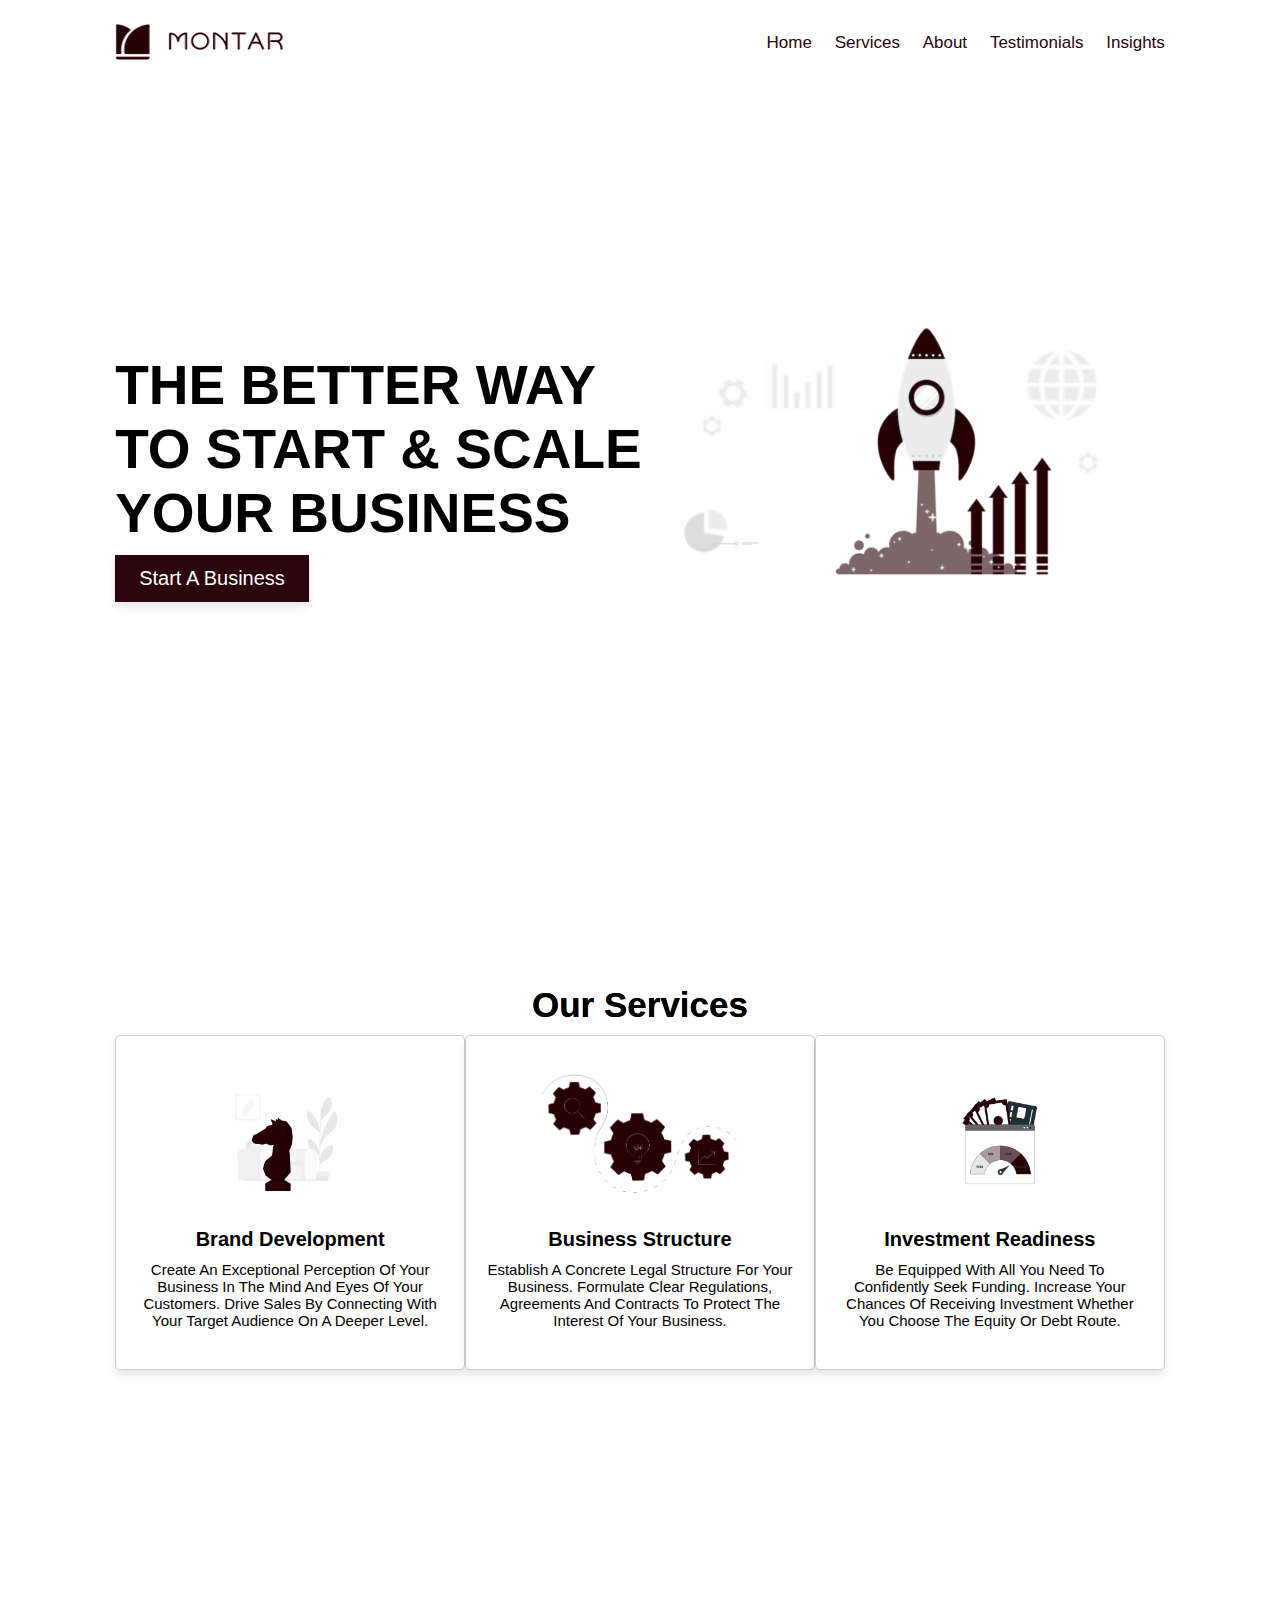
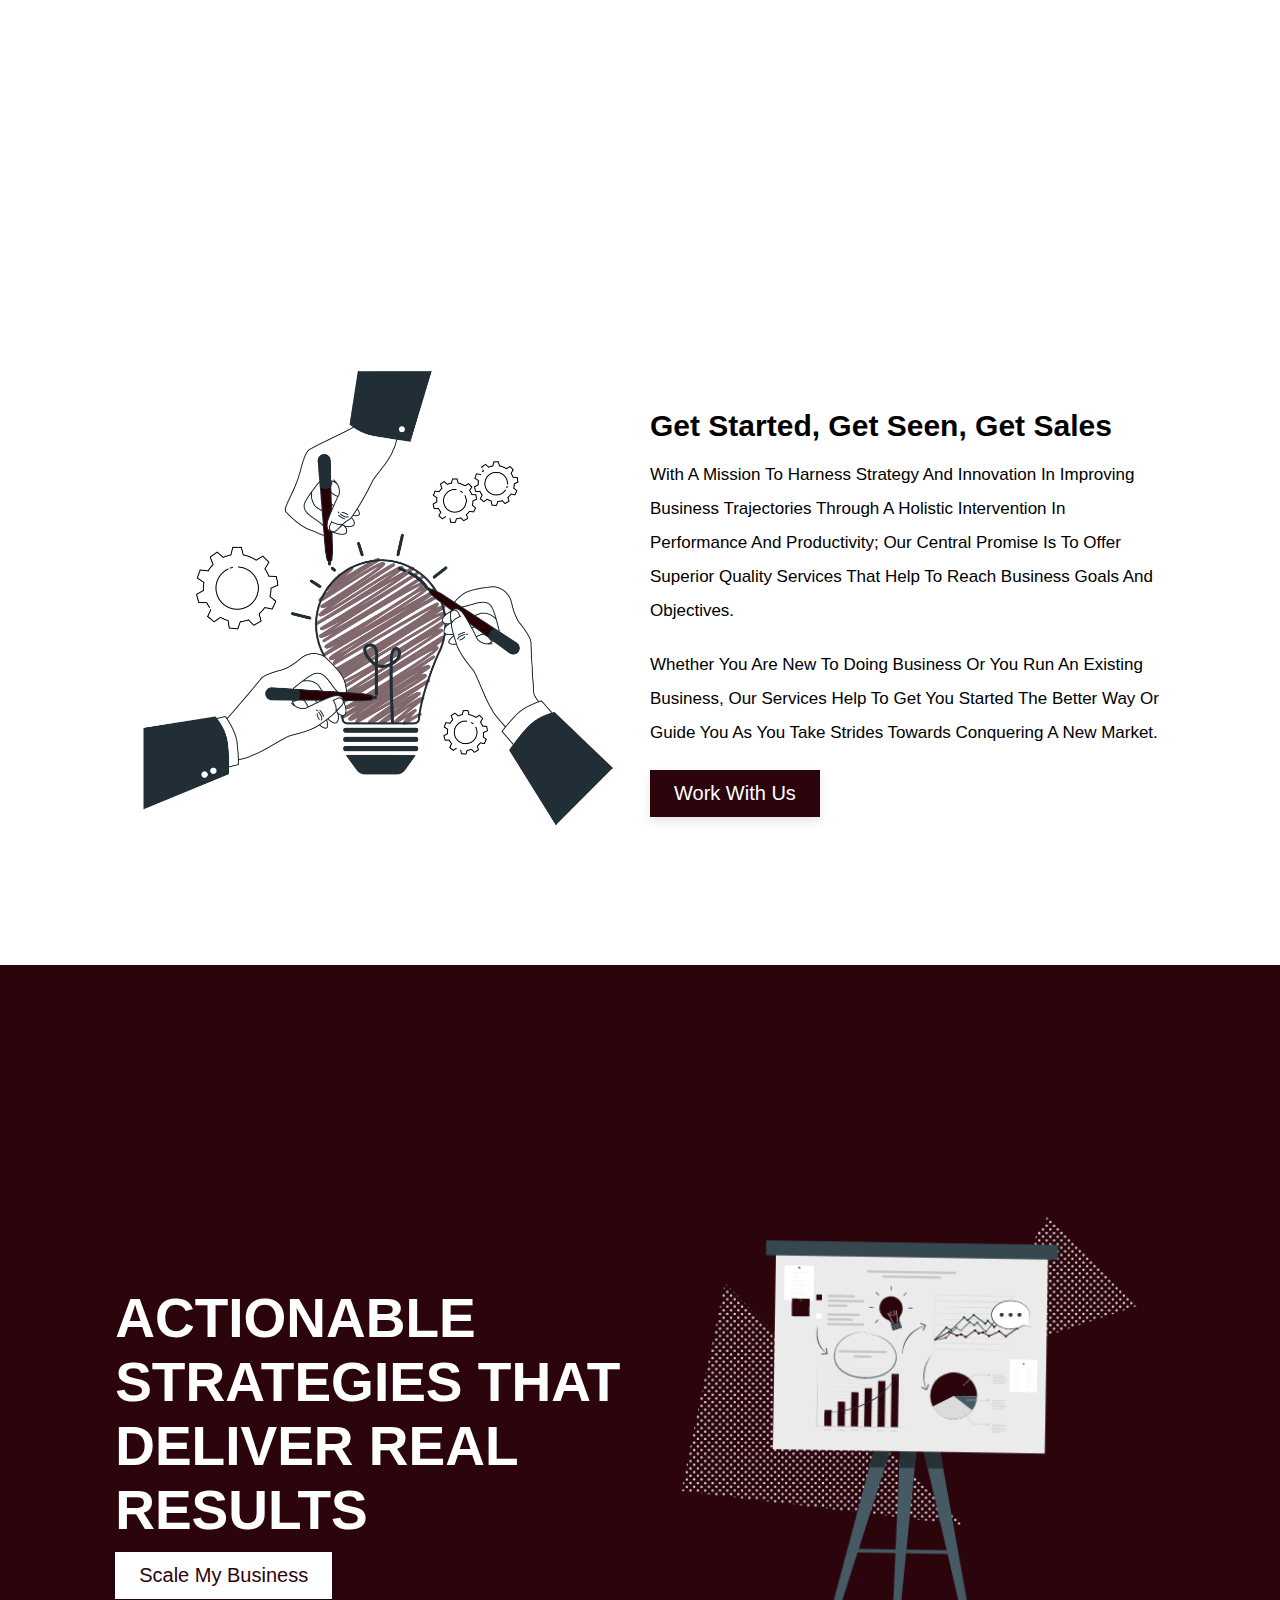
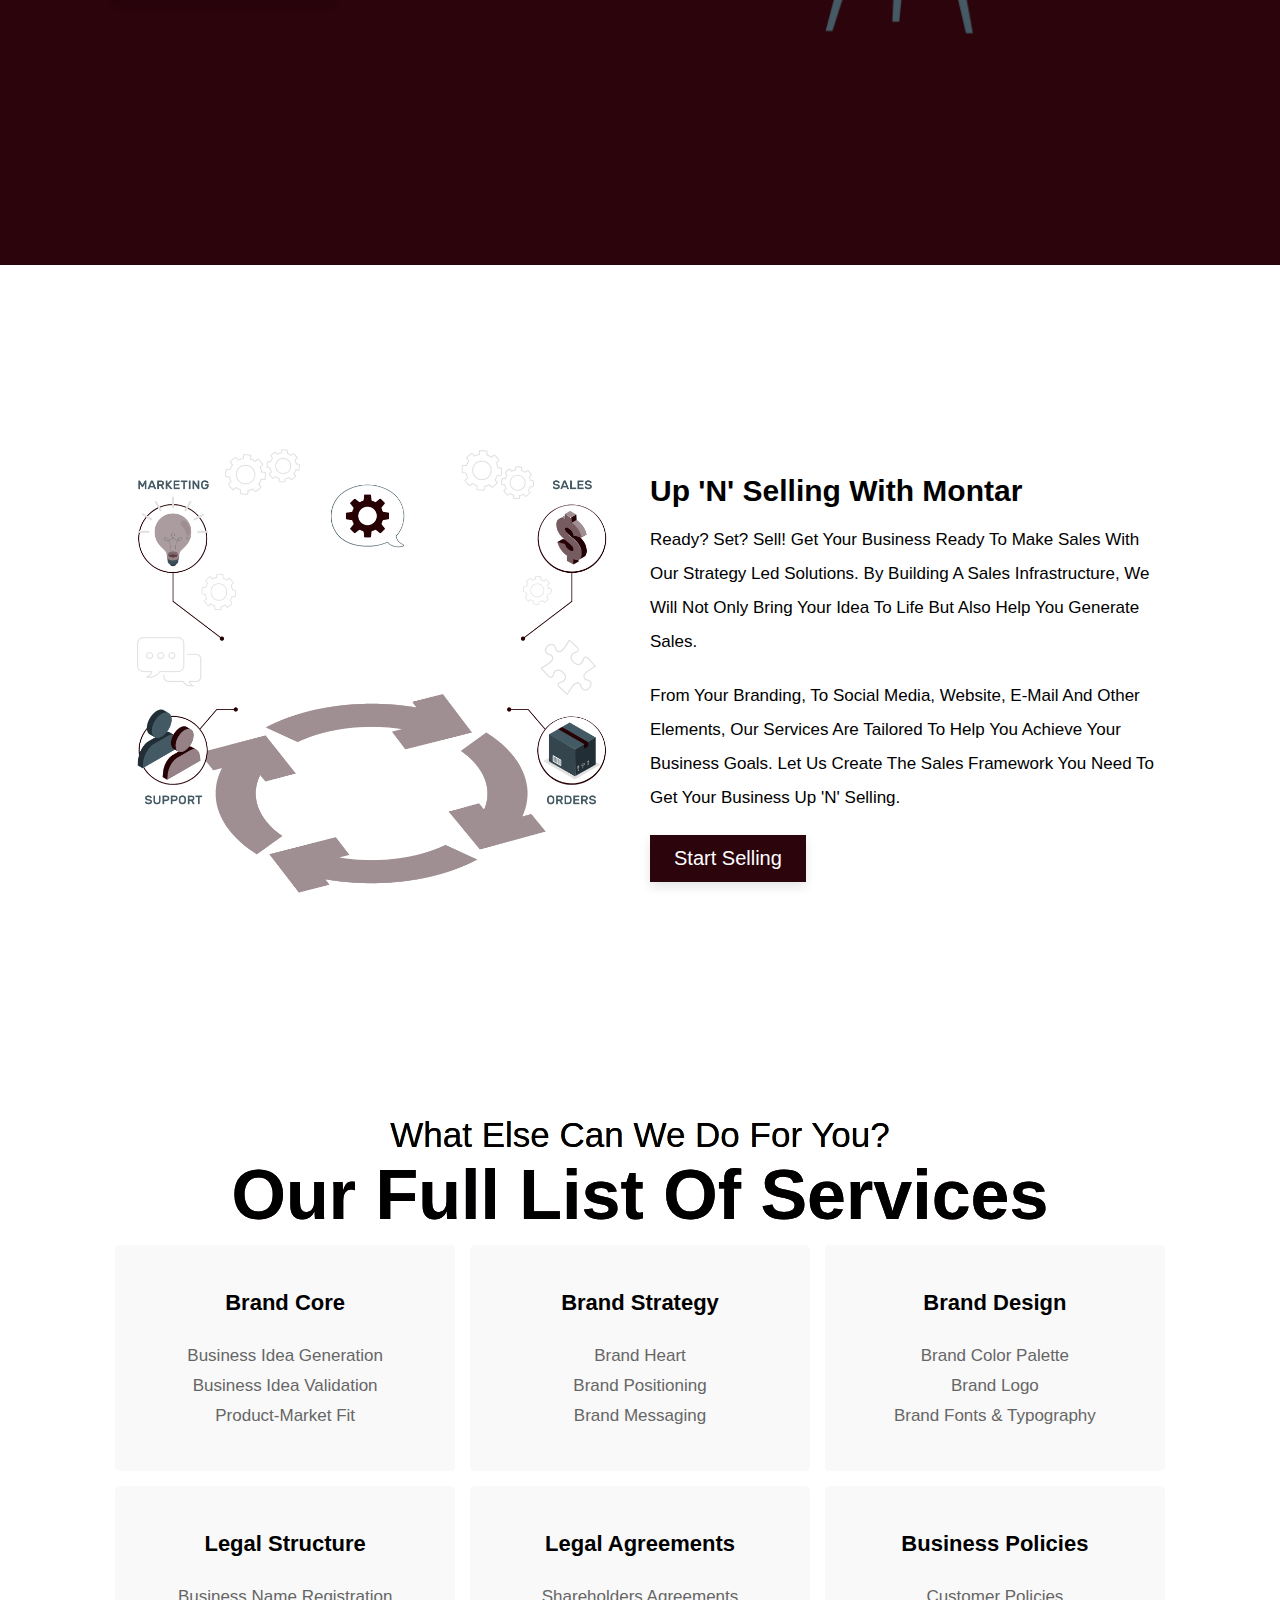
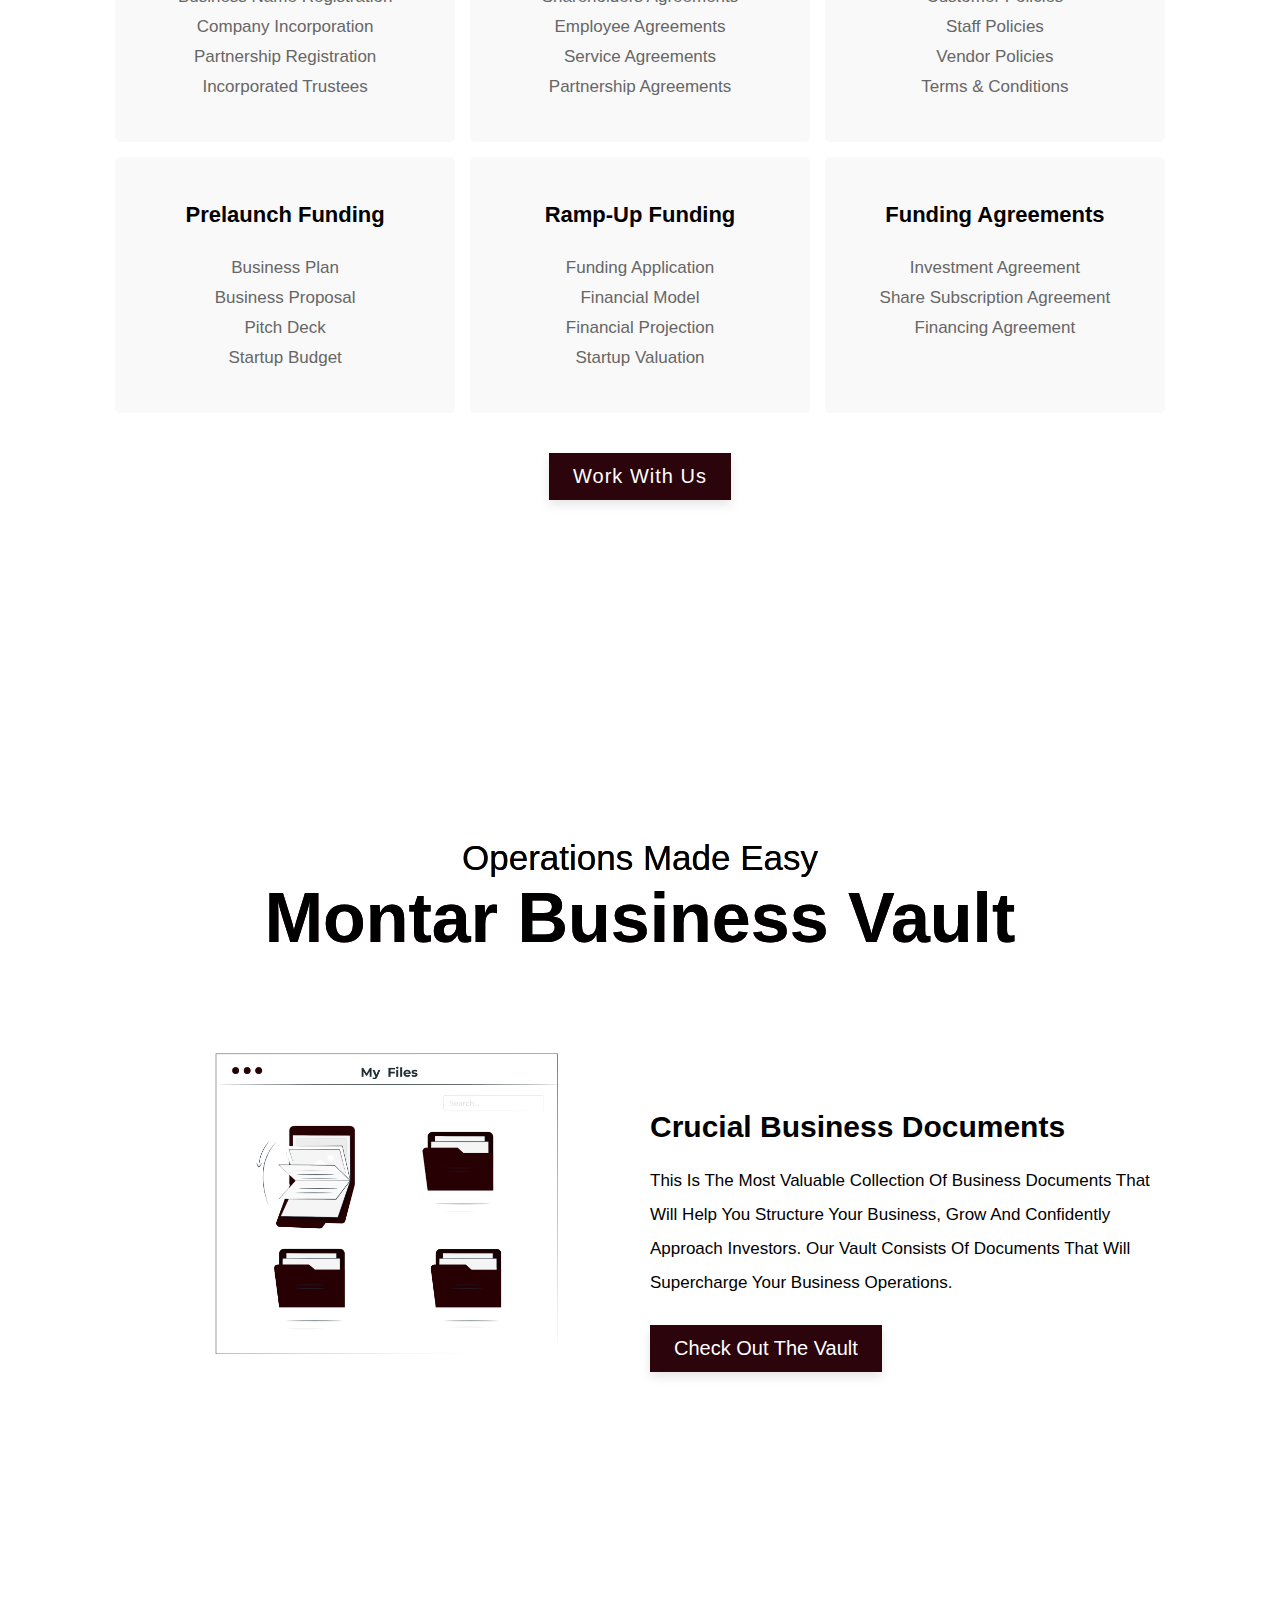
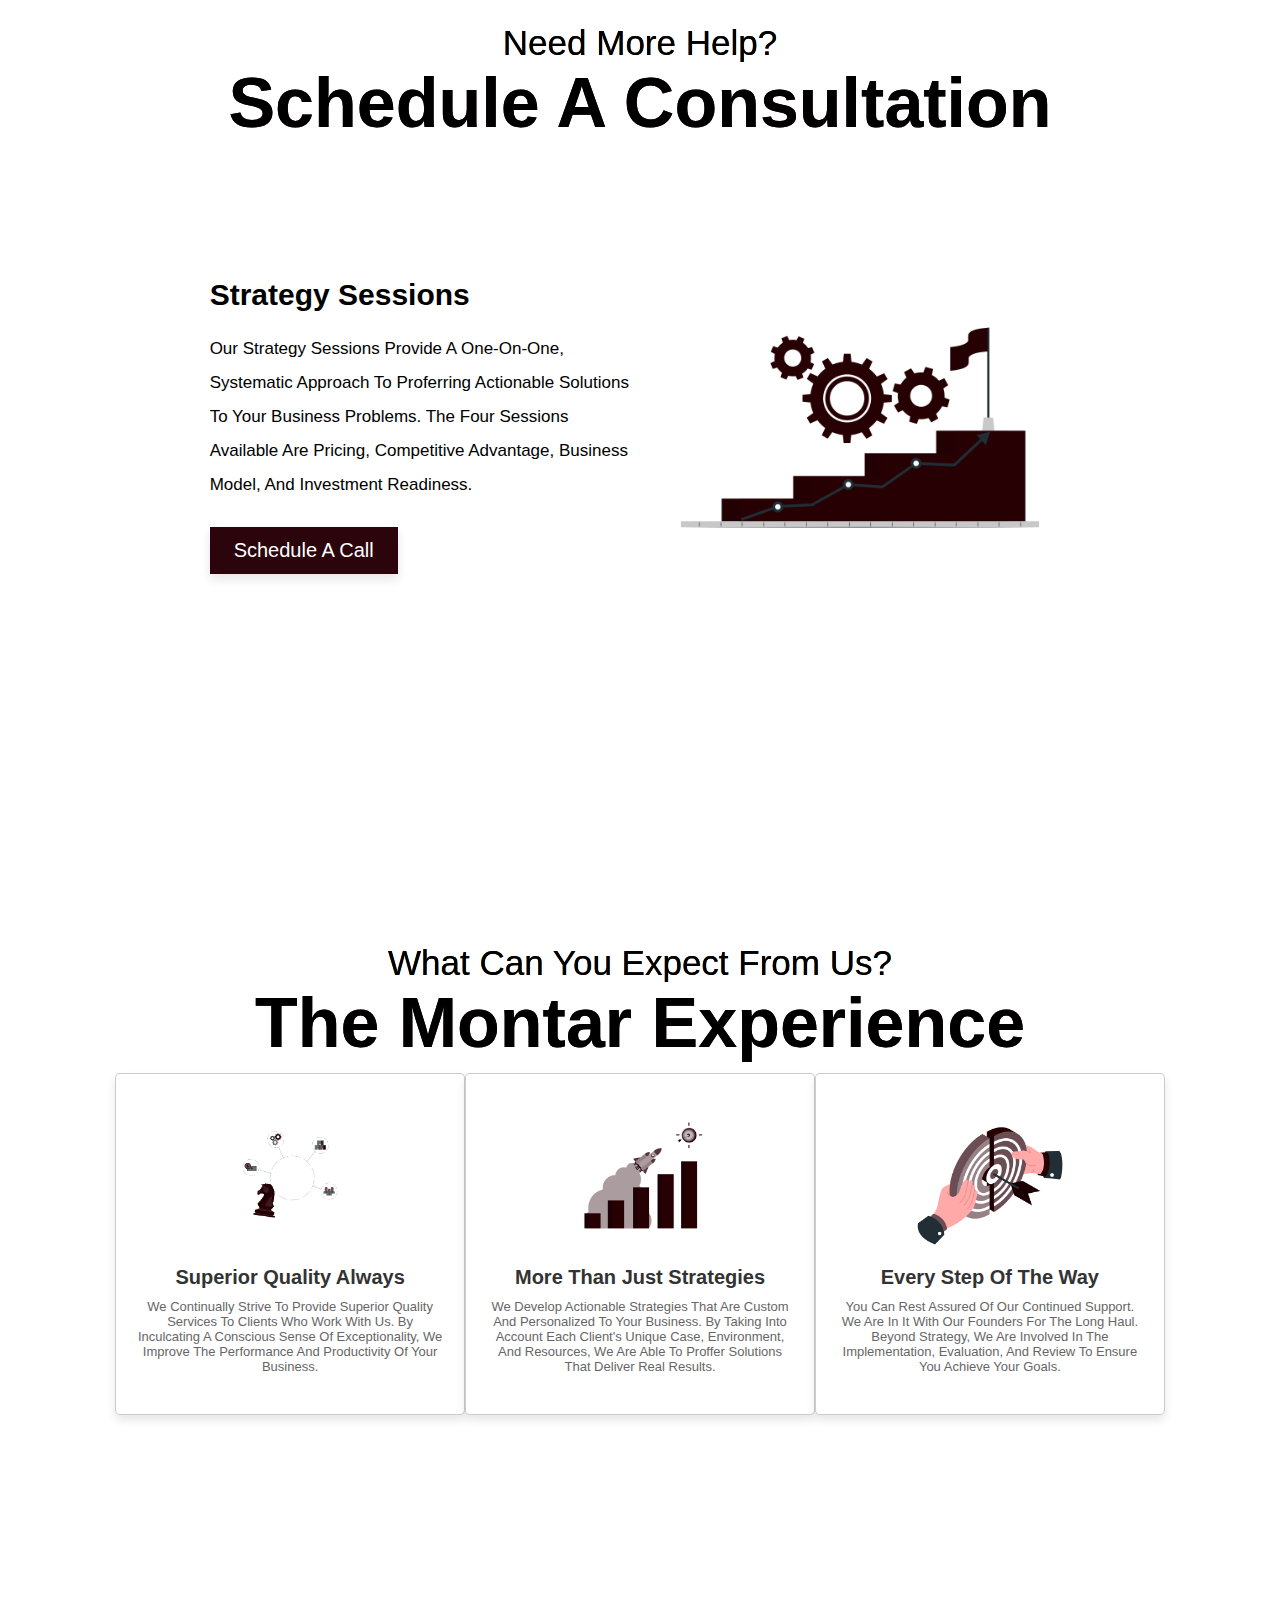
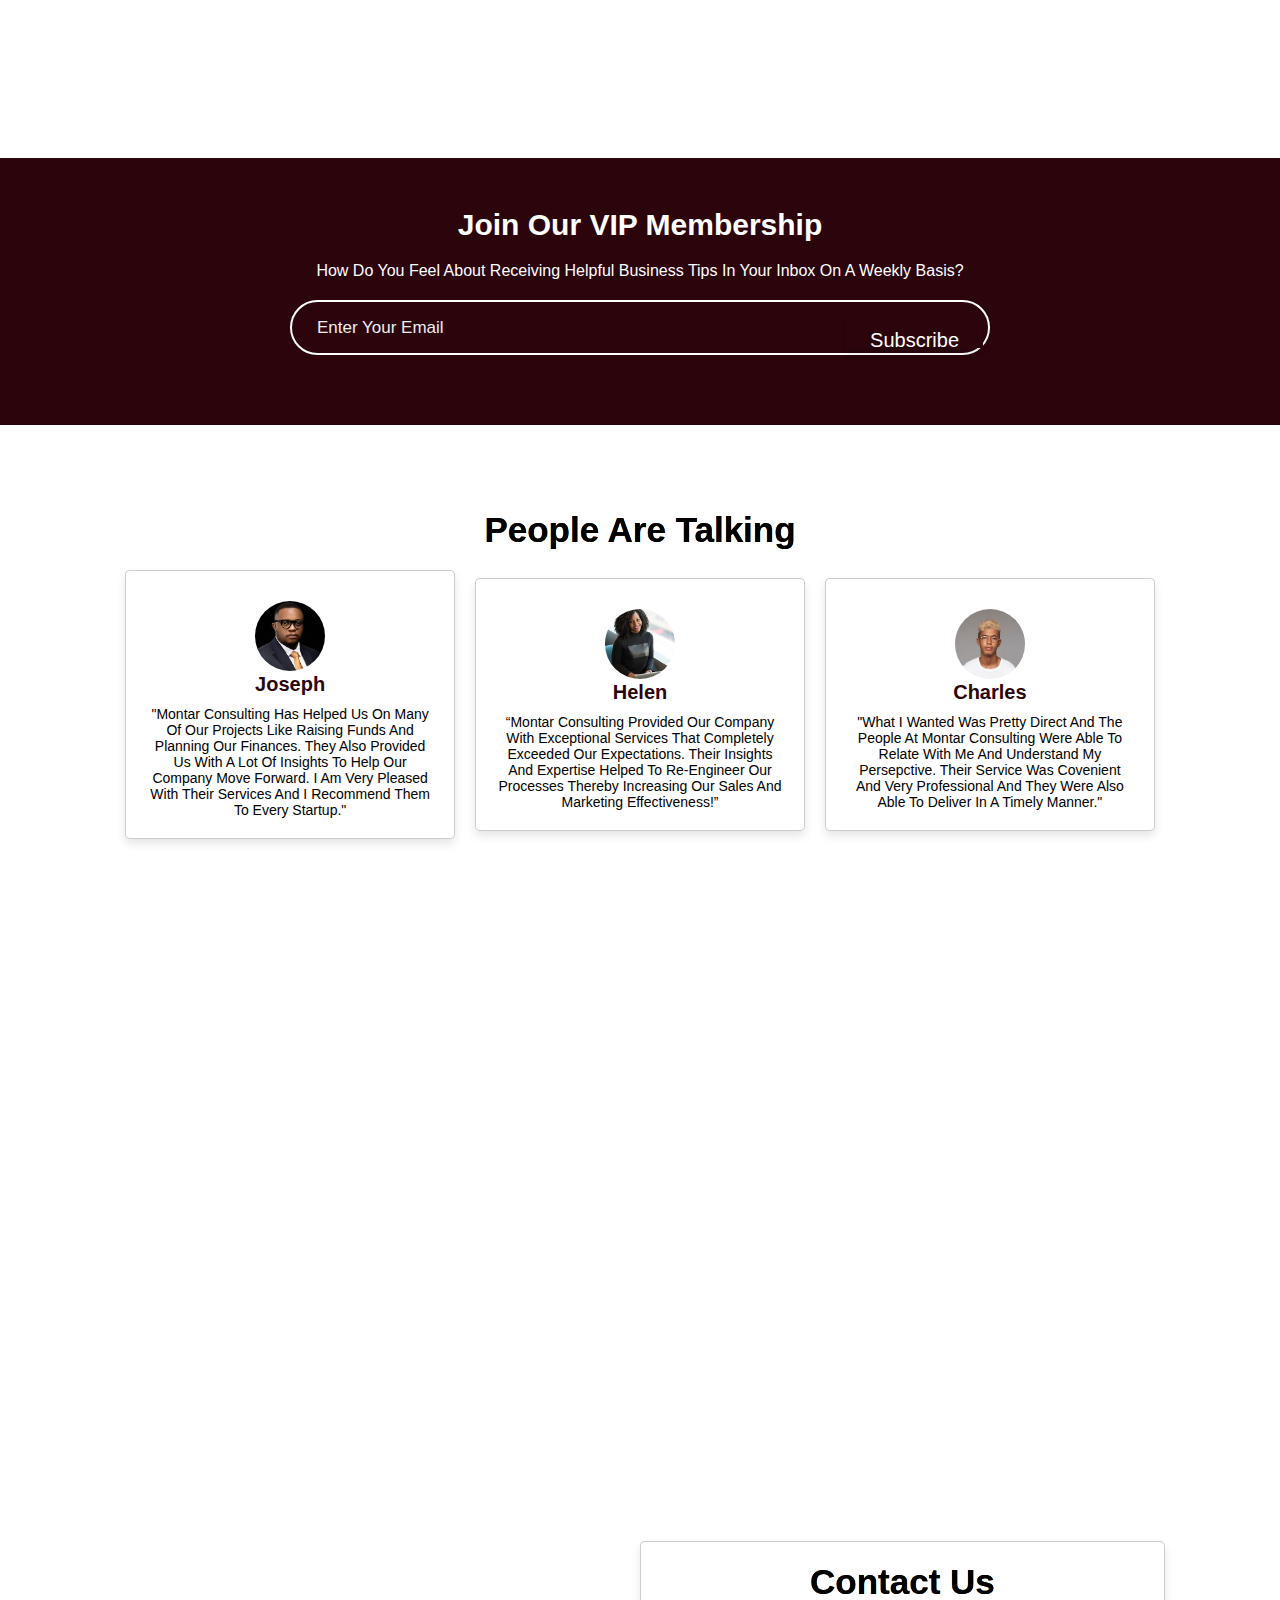
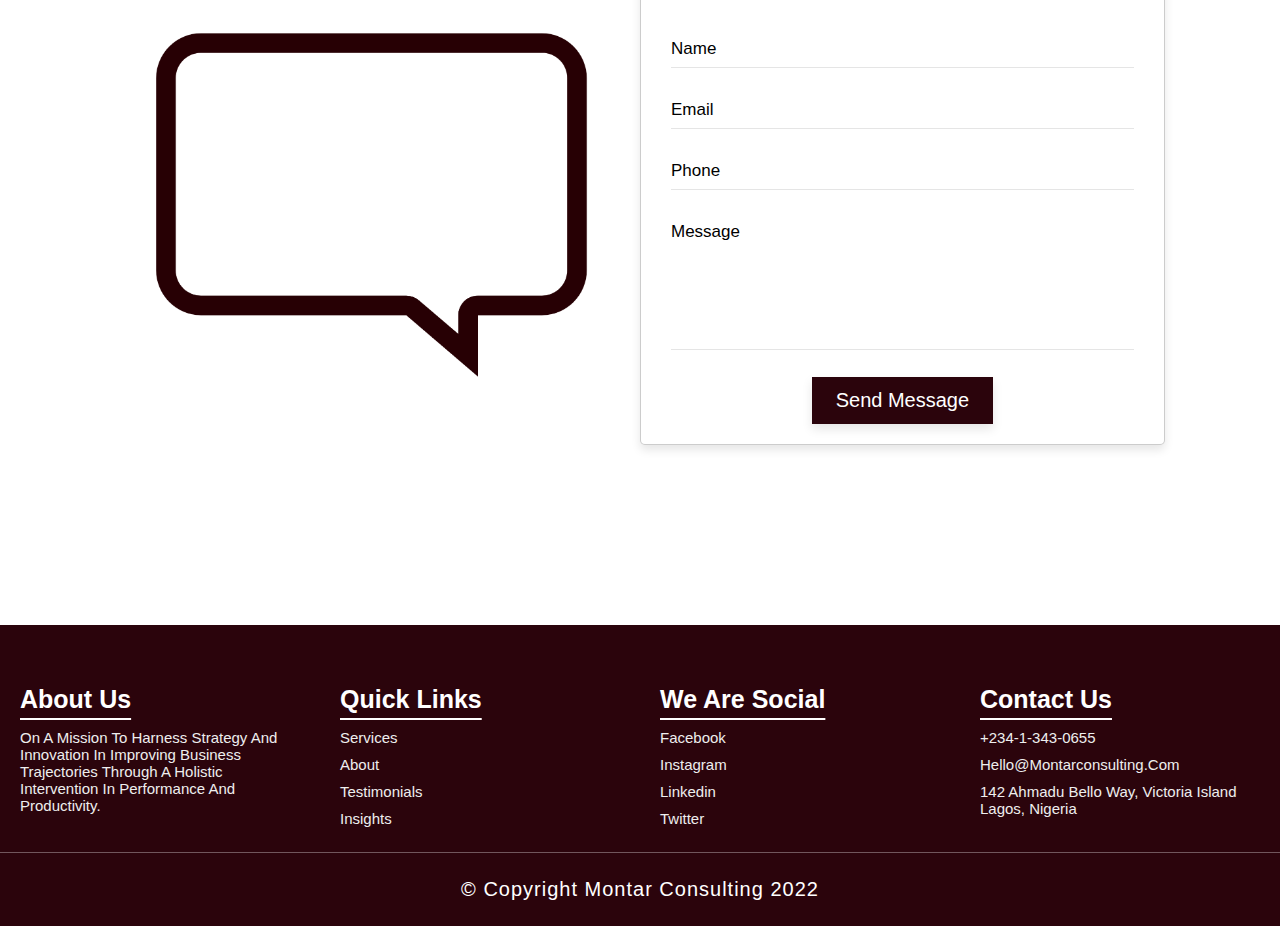
==== commit 26e276e9: "Update index.html" ====
--- a/index.html
+++ b/index.html
@@ -230,7 +230,7 @@
 
         <div class="heading">
 
-            <span>What Can We Do For You?</span>
+            <span>What Else Can We Do For You?</span>
             <h1>Our Full List of Services</h1>
 
         </div>
